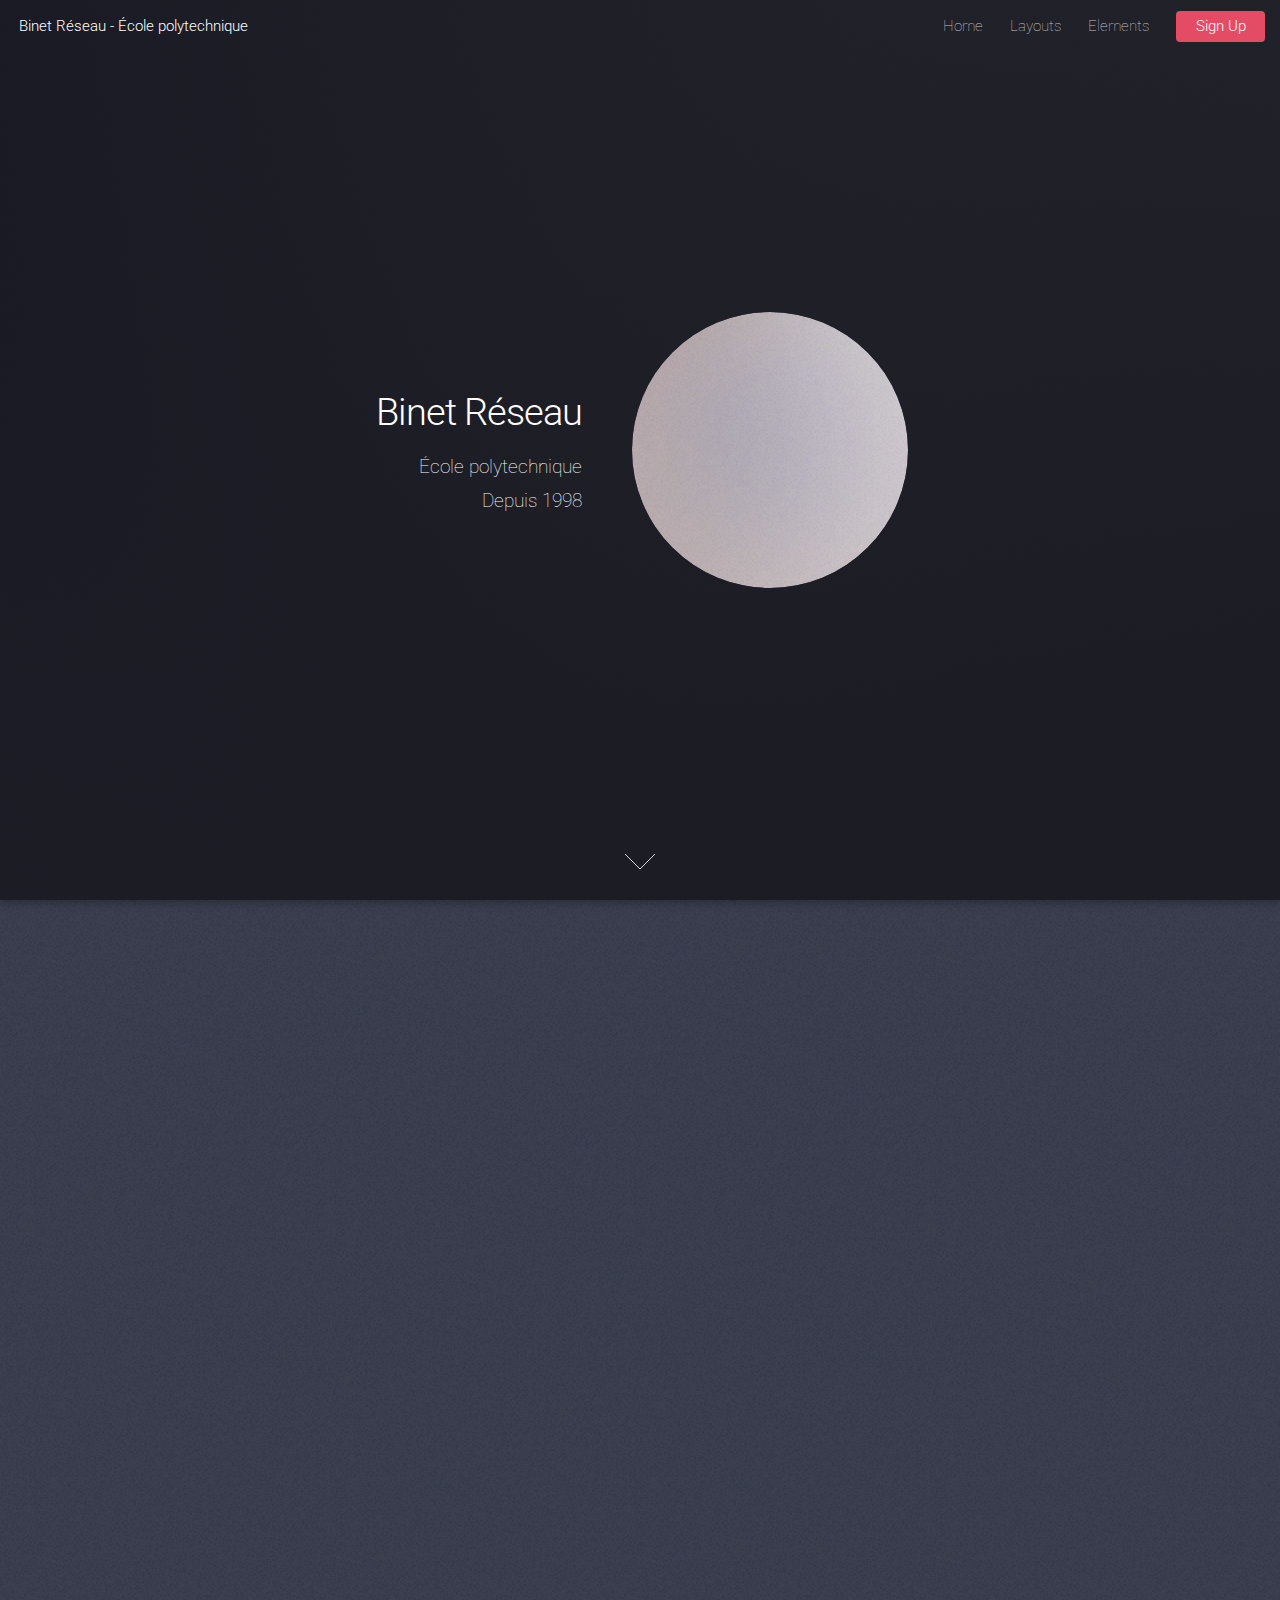
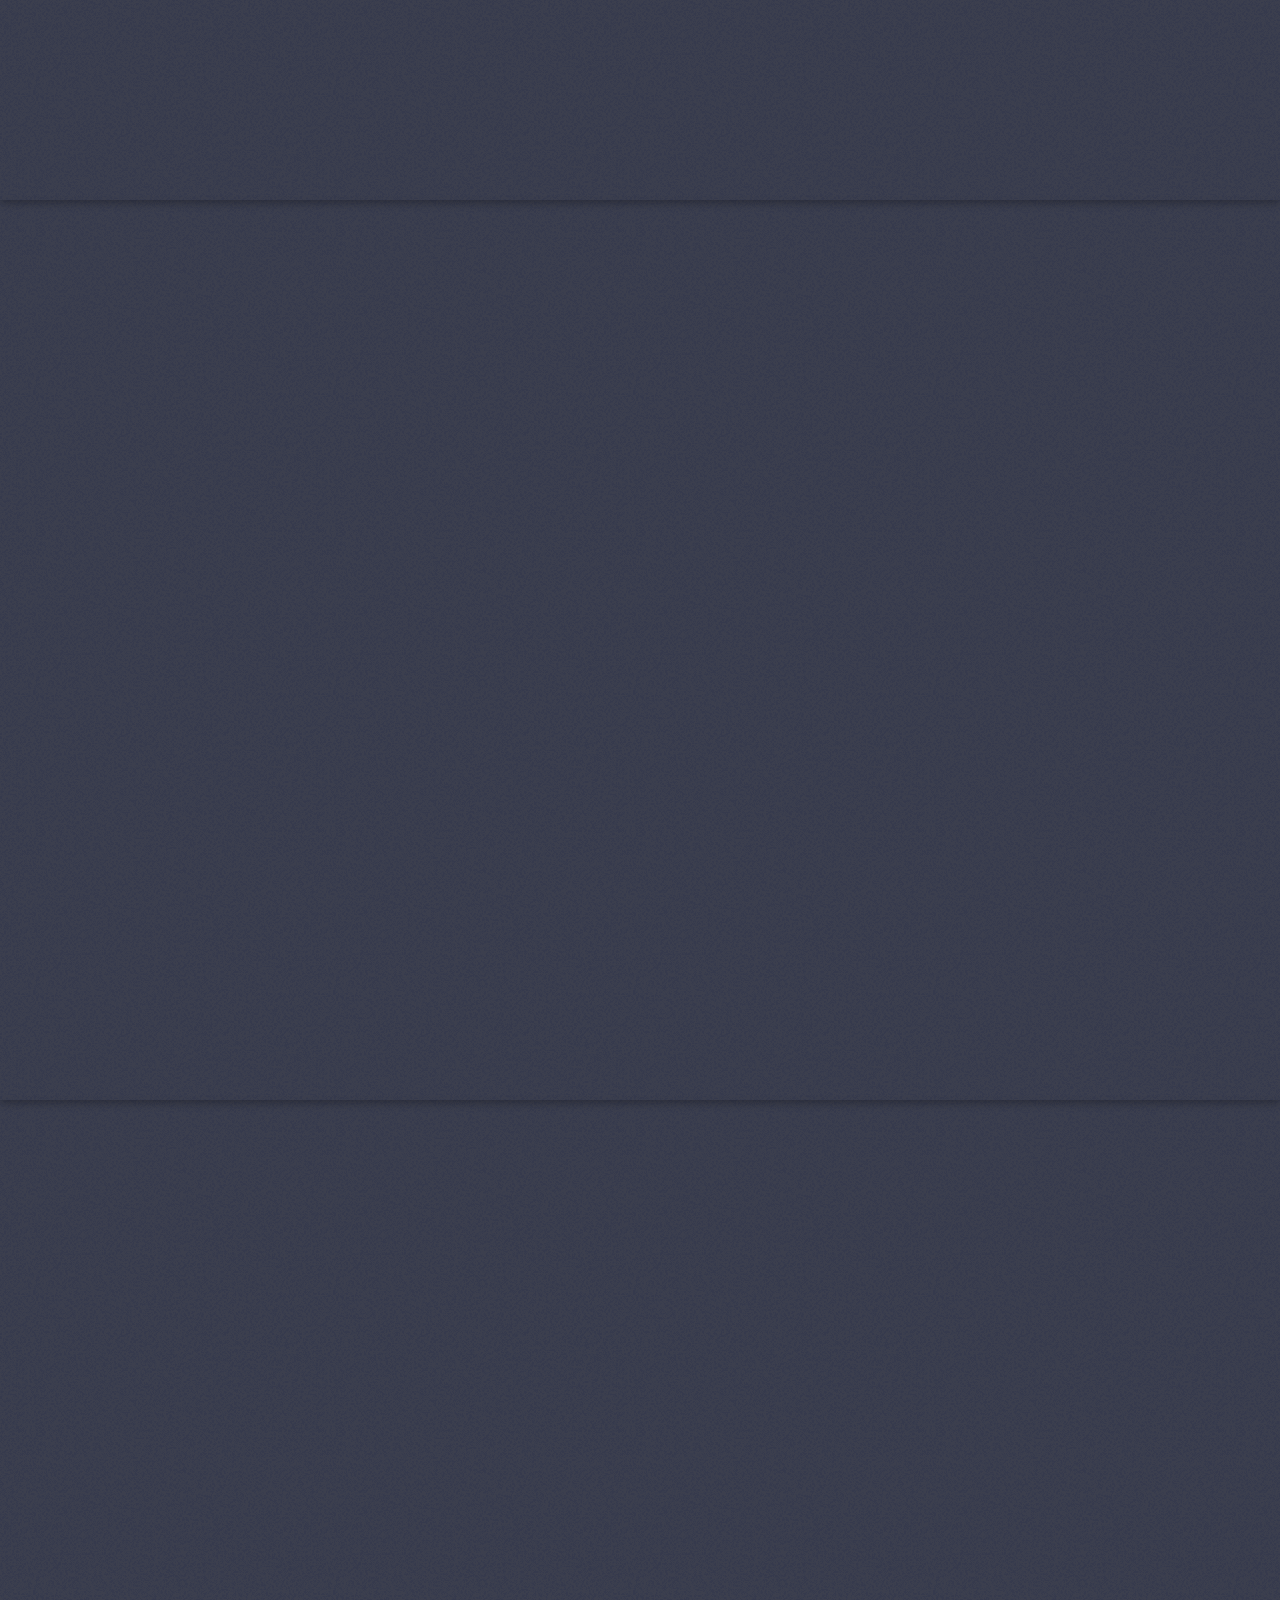
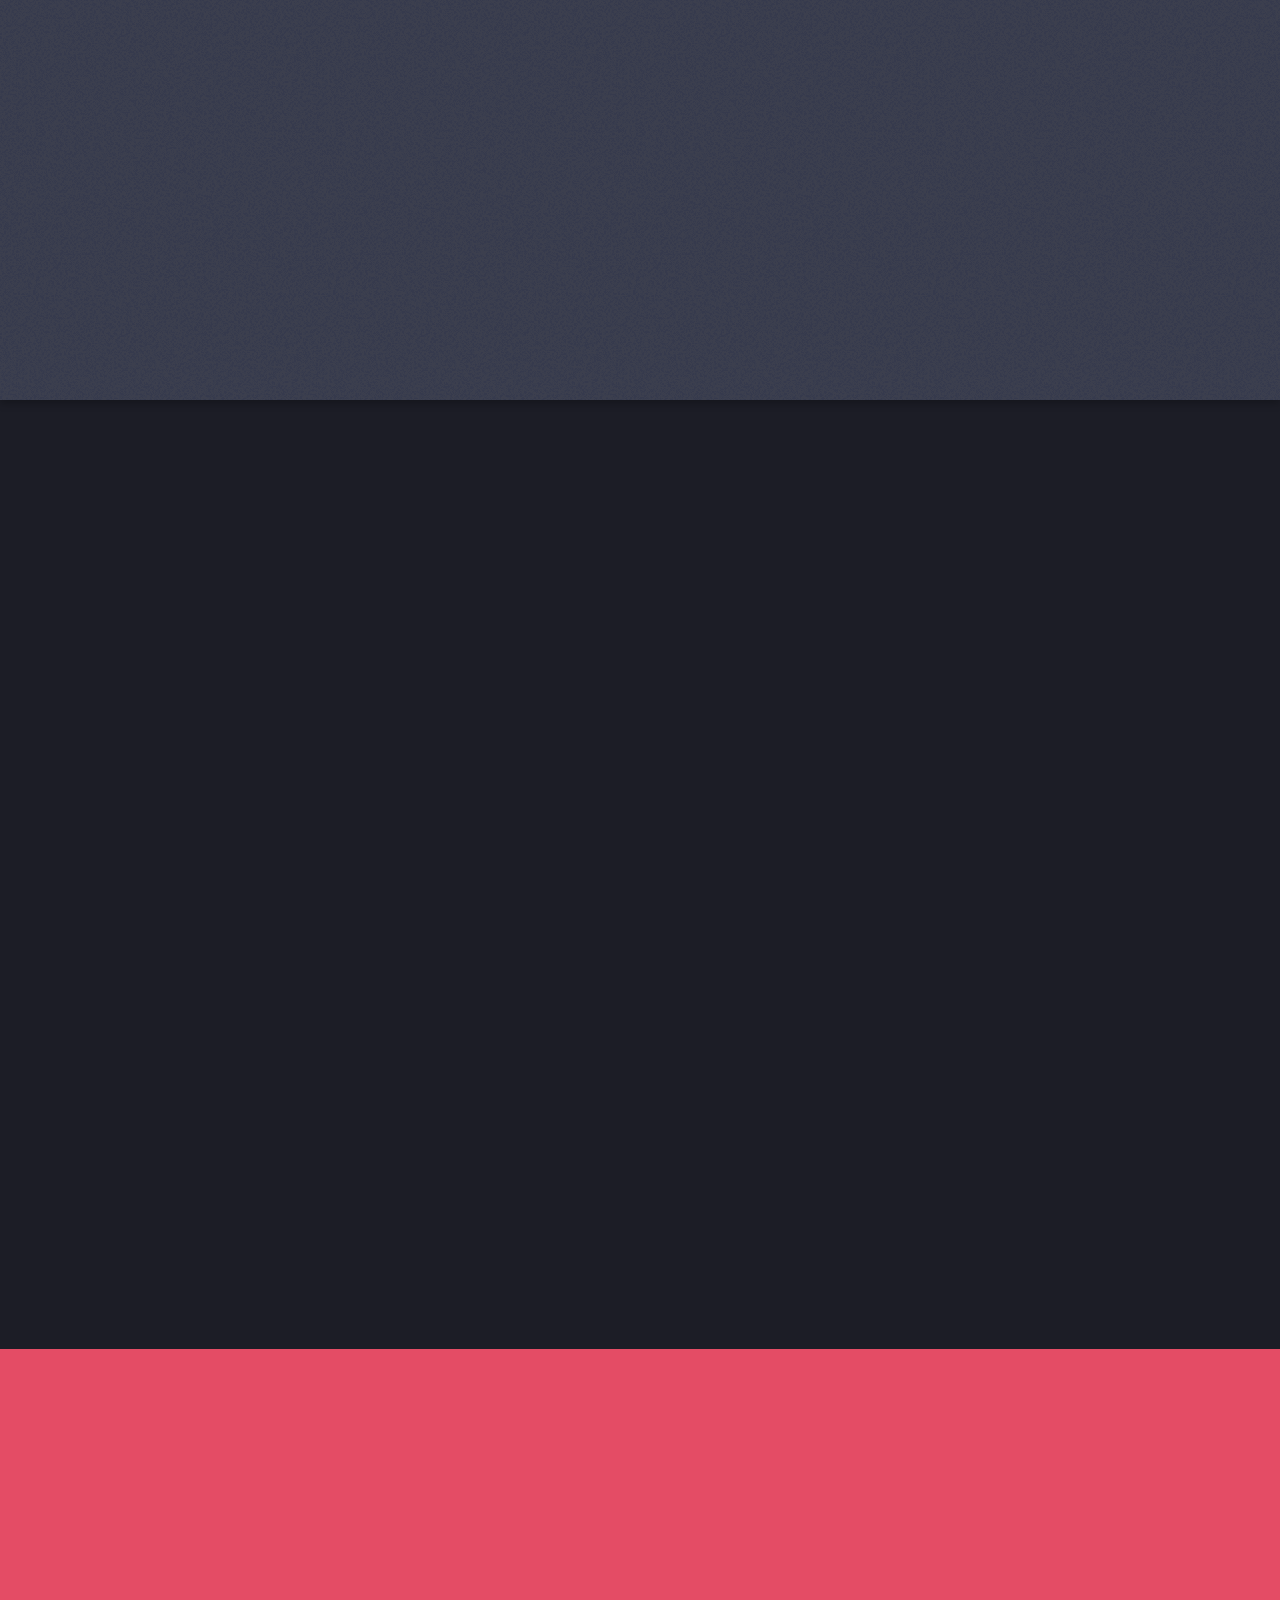
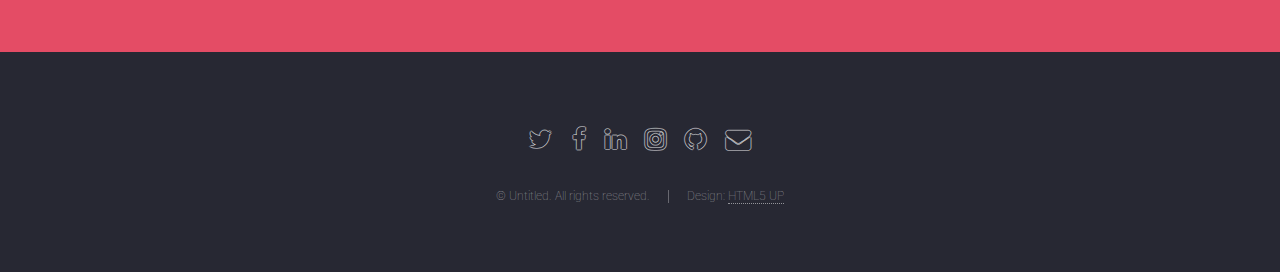
==== index.html @ 731e8bbc "Initialisation" ====
<!DOCTYPE HTML>
<!--
	Landed by HTML5 UP
	html5up.net | @ajlkn
	Free for personal and commercial use under the CCA 3.0 license (html5up.net/license)
-->
<html>
	<head>
		<title>Landed by HTML5 UP</title>
		<meta charset="utf-8" />
		<meta name="viewport" content="width=device-width, initial-scale=1" />
		<!--[if lte IE 8]><script src="assets/js/ie/html5shiv.js"></script><![endif]-->
		<link rel="stylesheet" href="assets/css/main.css" />
		<!--[if lte IE 9]><link rel="stylesheet" href="assets/css/ie9.css" /><![endif]-->
		<!--[if lte IE 8]><link rel="stylesheet" href="assets/css/ie8.css" /><![endif]-->
	</head>
	<body class="landing">
		<div id="page-wrapper">

			<!-- Header -->
				<header id="header">
					<h1 id="logo"><a href="index.html">Binet Réseau - École polytechnique</a></h1>
					<nav id="nav">
						<ul>
							<li><a href="index.html">Home</a></li>
							<li>
								<a href="#">Layouts</a>
								<ul>
									<li><a href="left-sidebar.html">Left Sidebar</a></li>
									<li><a href="right-sidebar.html">Right Sidebar</a></li>
									<li><a href="no-sidebar.html">No Sidebar</a></li>
									<li>
										<a href="#">Submenu</a>
										<ul>
											<li><a href="#">Option 1</a></li>
											<li><a href="#">Option 2</a></li>
											<li><a href="#">Option 3</a></li>
											<li><a href="#">Option 4</a></li>
										</ul>
									</li>
								</ul>
							</li>
							<li><a href="elements.html">Elements</a></li>
							<li><a href="#" class="button special">Sign Up</a></li>
						</ul>
					</nav>
				</header>

			<!-- Banner -->
				<section id="banner">
					<div class="content">
						<header>
							<h2>Binet Réseau</h2>
							<p>École polytechnique<br />
							Depuis 1998</p>
						</header>
						<span class="image"><img src="images/pic01.jpg" alt="" /></span>
					</div>
					<a href="#one" class="goto-next scrolly">Next</a>
				</section>

			<!-- One -->
				<section id="one" class="spotlight style1 bottom">
					<span class="image fit main"><img src="images/pic02.jpg" alt="" /></span>
					<div class="content">
						<div class="container">
							<div class="row">
								<div class="4u 12u$(medium)">
									<header>
										<h2>Odio faucibus ipsum integer consequat</h2>
										<p>Nascetur eu nibh vestibulum amet gravida nascetur praesent</p>
									</header>
								</div>
								<div class="4u 12u$(medium)">
									<p>Feugiat accumsan lorem eu ac lorem amet sed accumsan donec.
									Blandit orci porttitor semper. Arcu phasellus tortor enim mi
									nisi praesent dolor adipiscing. Integer mi sed nascetur cep aliquet
									augue varius tempus lobortis porttitor accumsan consequat
									adipiscing lorem dolor.</p>
								</div>
								<div class="4u$ 12u$(medium)">
									<p>Morbi enim nascetur et placerat lorem sed iaculis neque ante
									adipiscing adipiscing metus massa. Blandit orci porttitor semper.
									Arcu phasellus tortor enim mi mi nisi praesent adipiscing. Integer
									mi sed nascetur cep aliquet augue varius tempus. Feugiat lorem
									ipsum dolor nullam.</p>
								</div>
							</div>
						</div>
					</div>
					<a href="#two" class="goto-next scrolly">Next</a>
				</section>

			<!-- Two -->
				<section id="two" class="spotlight style2 right">
					<span class="image fit main"><img src="images/pic03.jpg" alt="" /></span>
					<div class="content">
						<header>
							<h2>Interdum amet non magna accumsan</h2>
							<p>Nunc commodo accumsan eget id nisi eu col volutpat magna</p>
						</header>
						<p>Feugiat accumsan lorem eu ac lorem amet ac arcu phasellus tortor enim mi mi nisi praesent adipiscing. Integer mi sed nascetur cep aliquet augue varius tempus lobortis porttitor lorem et accumsan consequat adipiscing lorem.</p>
						<ul class="actions">
							<li><a href="#" class="button">Learn More</a></li>
						</ul>
					</div>
					<a href="#three" class="goto-next scrolly">Next</a>
				</section>

			<!-- Three -->
				<section id="three" class="spotlight style3 left">
					<span class="image fit main bottom"><img src="images/pic04.jpg" alt="" /></span>
					<div class="content">
						<header>
							<h2>Interdum felis blandit praesent sed augue</h2>
							<p>Accumsan integer ultricies aliquam vel massa sapien phasellus</p>
						</header>
						<p>Feugiat accumsan lorem eu ac lorem amet ac arcu phasellus tortor enim mi mi nisi praesent adipiscing. Integer mi sed nascetur cep aliquet augue varius tempus lobortis porttitor lorem et accumsan consequat adipiscing lorem.</p>
						<ul class="actions">
							<li><a href="#" class="button">Learn More</a></li>
						</ul>
					</div>
					<a href="#four" class="goto-next scrolly">Next</a>
				</section>

			<!-- Four -->
				<section id="four" class="wrapper style1 special fade-up">
					<div class="container">
						<header class="major">
							<h2>Accumsan sed tempus adipiscing blandit</h2>
							<p>Iaculis ac volutpat vis non enim gravida nisi faucibus posuere arcu consequat</p>
						</header>
						<div class="box alt">
							<div class="row uniform">
								<section class="4u 6u(medium) 12u$(xsmall)">
									<span class="icon alt major fa-area-chart"></span>
									<h3>Ipsum sed commodo</h3>
									<p>Feugiat accumsan lorem eu ac lorem amet accumsan donec. Blandit orci porttitor.</p>
								</section>
								<section class="4u 6u$(medium) 12u$(xsmall)">
									<span class="icon alt major fa-comment"></span>
									<h3>Eleifend lorem ornare</h3>
									<p>Feugiat accumsan lorem eu ac lorem amet accumsan donec. Blandit orci porttitor.</p>
								</section>
								<section class="4u$ 6u(medium) 12u$(xsmall)">
									<span class="icon alt major fa-flask"></span>
									<h3>Cubilia cep lobortis</h3>
									<p>Feugiat accumsan lorem eu ac lorem amet accumsan donec. Blandit orci porttitor.</p>
								</section>
								<section class="4u 6u$(medium) 12u$(xsmall)">
									<span class="icon alt major fa-paper-plane"></span>
									<h3>Non semper interdum</h3>
									<p>Feugiat accumsan lorem eu ac lorem amet accumsan donec. Blandit orci porttitor.</p>
								</section>
								<section class="4u 6u(medium) 12u$(xsmall)">
									<span class="icon alt major fa-file"></span>
									<h3>Odio laoreet accumsan</h3>
									<p>Feugiat accumsan lorem eu ac lorem amet accumsan donec. Blandit orci porttitor.</p>
								</section>
								<section class="4u$ 6u$(medium) 12u$(xsmall)">
									<span class="icon alt major fa-lock"></span>
									<h3>Massa arcu accumsan</h3>
									<p>Feugiat accumsan lorem eu ac lorem amet accumsan donec. Blandit orci porttitor.</p>
								</section>
							</div>
						</div>
						<footer class="major">
							<ul class="actions">
								<li><a href="#" class="button">Magna sed feugiat</a></li>
							</ul>
						</footer>
					</div>
				</section>

			<!-- Five -->
				<section id="five" class="wrapper style2 special fade">
					<div class="container">
						<header>
							<h2>Magna faucibus lorem diam</h2>
							<p>Ante metus praesent faucibus ante integer id accumsan eleifend</p>
						</header>
						<form method="post" action="#" class="container 50%">
							<div class="row uniform 50%">
								<div class="8u 12u$(xsmall)"><input type="email" name="email" id="email" placeholder="Your Email Address" /></div>
								<div class="4u$ 12u$(xsmall)"><input type="submit" value="Get Started" class="fit special" /></div>
							</div>
						</form>
					</div>
				</section>

			<!-- Footer -->
				<footer id="footer">
					<ul class="icons">
						<li><a href="#" class="icon alt fa-twitter"><span class="label">Twitter</span></a></li>
						<li><a href="#" class="icon alt fa-facebook"><span class="label">Facebook</span></a></li>
						<li><a href="#" class="icon alt fa-linkedin"><span class="label">LinkedIn</span></a></li>
						<li><a href="#" class="icon alt fa-instagram"><span class="label">Instagram</span></a></li>
						<li><a href="#" class="icon alt fa-github"><span class="label">GitHub</span></a></li>
						<li><a href="#" class="icon alt fa-envelope"><span class="label">Email</span></a></li>
					</ul>
					<ul class="copyright">
						<li>&copy; Untitled. All rights reserved.</li><li>Design: <a href="http://html5up.net">HTML5 UP</a></li>
					</ul>
				</footer>

		</div>

		<!-- Scripts -->
			<script src="assets/js/jquery.min.js"></script>
			<script src="assets/js/jquery.scrolly.min.js"></script>
			<script src="assets/js/jquery.dropotron.min.js"></script>
			<script src="assets/js/jquery.scrollex.min.js"></script>
			<script src="assets/js/skel.min.js"></script>
			<script src="assets/js/util.js"></script>
			<!--[if lte IE 8]><script src="assets/js/ie/respond.min.js"></script><![endif]-->
			<script src="assets/js/main.js"></script>

	</body>
</html>
---- assets/css/main.css ----
@import url("font-awesome.min.css");
@import url("https://fonts.googleapis.com/css?family=Roboto:100,300,100italic,300italic");

/*
	Landed by HTML5 UP
	html5up.net | @ajlkn
	Free for personal and commercial use under the CCA 3.0 license (html5up.net/license)
*/

/* Reset */

	html, body, div, span, applet, object, iframe, h1, h2, h3, h4, h5, h6, p, blockquote, pre, a, abbr, acronym, address, big, cite, code, del, dfn, em, img, ins, kbd, q, s, samp, small, strike, strong, sub, sup, tt, var, b, u, i, center, dl, dt, dd, ol, ul, li, fieldset, form, label, legend, table, caption, tbody, tfoot, thead, tr, th, td, article, aside, canvas, details, embed, figure, figcaption, footer, header, hgroup, menu, nav, output, ruby, section, summary, time, mark, audio, video {
		margin: 0;
		padding: 0;
		border: 0;
		font-size: 100%;
		font: inherit;
		vertical-align: baseline;
	}

	article, aside, details, figcaption, figure, footer, header, hgroup, menu, nav, section {
		display: block;
	}

	body {
		line-height: 1;
	}

	ol, ul {
		list-style: none;
	}

	blockquote, q {
		quotes: none;
	}

	blockquote:before, blockquote:after, q:before, q:after {
		content: '';
		content: none;
	}

	table {
		border-collapse: collapse;
		border-spacing: 0;
	}

	body {
		-webkit-text-size-adjust: none;
	}

/* Box Model */

	*, *:before, *:after {
		-moz-box-sizing: border-box;
		-webkit-box-sizing: border-box;
		box-sizing: border-box;
	}

/* Containers */

	.container {
		margin-left: auto;
		margin-right: auto;
	}

	.container.\31 25\25 {
		width: 100%;
		max-width: 87.5em;
		min-width: 70em;
	}

	.container.\37 5\25 {
		width: 52.5em;
	}

	.container.\35 0\25 {
		width: 35em;
	}

	.container.\32 5\25 {
		width: 17.5em;
	}

	.container {
		width: 70em;
	}

	@media screen and (max-width: 1680px) {

		.container.\31 25\25 {
			width: 100%;
			max-width: 87.5em;
			min-width: 70em;
		}

		.container.\37 5\25 {
			width: 52.5em;
		}

		.container.\35 0\25 {
			width: 35em;
		}

		.container.\32 5\25 {
			width: 17.5em;
		}

		.container {
			width: 70em;
		}

	}

	@media screen and (max-width: 1280px) {

		.container.\31 25\25 {
			width: 100%;
			max-width: 112.5%;
			min-width: 90%;
		}

		.container.\37 5\25 {
			width: 67.5%;
		}

		.container.\35 0\25 {
			width: 45%;
		}

		.container.\32 5\25 {
			width: 22.5%;
		}

		.container {
			width: 90%;
		}

	}

	@media screen and (max-width: 980px) {

		.container.\31 25\25 {
			width: 100%;
			max-width: 125%;
			min-width: 100%;
		}

		.container.\37 5\25 {
			width: 75%;
		}

		.container.\35 0\25 {
			width: 50%;
		}

		.container.\32 5\25 {
			width: 25%;
		}

		.container {
			width: 100% !important;
		}

	}

	@media screen and (max-width: 736px) {

		.container.\31 25\25 {
			width: 100%;
			max-width: 125%;
			min-width: 100%;
		}

		.container.\37 5\25 {
			width: 75%;
		}

		.container.\35 0\25 {
			width: 50%;
		}

		.container.\32 5\25 {
			width: 25%;
		}

		.container {
			width: 100% !important;
		}

	}

	@media screen and (max-width: 480px) {

		.container.\31 25\25 {
			width: 100%;
			max-width: 125%;
			min-width: 100%;
		}

		.container.\37 5\25 {
			width: 75%;
		}

		.container.\35 0\25 {
			width: 50%;
		}

		.container.\32 5\25 {
			width: 25%;
		}

		.container {
			width: 100% !important;
		}

	}

/* Grid */

	.row {
		border-bottom: solid 1px transparent;
		-moz-box-sizing: border-box;
		-webkit-box-sizing: border-box;
		box-sizing: border-box;
	}

	.row > * {
		float: left;
		-moz-box-sizing: border-box;
		-webkit-box-sizing: border-box;
		box-sizing: border-box;
	}

	.row:after, .row:before {
		content: '';
		display: block;
		clear: both;
		height: 0;
	}

	.row.uniform > * > :first-child {
		margin-top: 0;
	}

	.row.uniform > * > :last-child {
		margin-bottom: 0;
	}

	.row.\30 \25 > * {
		padding: 0 0 0 0em;
	}

	.row.\30 \25 {
		margin: 0 0 -1px 0em;
	}

	.row.uniform.\30 \25 > * {
		padding: 0em 0 0 0em;
	}

	.row.uniform.\30 \25 {
		margin: 0em 0 -1px 0em;
	}

	.row > * {
		padding: 0 0 0 2.5em;
	}

	.row {
		margin: 0 0 -1px -2.5em;
	}

	.row.uniform > * {
		padding: 2.5em 0 0 2.5em;
	}

	.row.uniform {
		margin: -2.5em 0 -1px -2.5em;
	}

	.row.\32 00\25 > * {
		padding: 0 0 0 5em;
	}

	.row.\32 00\25 {
		margin: 0 0 -1px -5em;
	}

	.row.uniform.\32 00\25 > * {
		padding: 5em 0 0 5em;
	}

	.row.uniform.\32 00\25 {
		margin: -5em 0 -1px -5em;
	}

	.row.\31 50\25 > * {
		padding: 0 0 0 3.75em;
	}

	.row.\31 50\25 {
		margin: 0 0 -1px -3.75em;
	}

	.row.uniform.\31 50\25 > * {
		padding: 3.75em 0 0 3.75em;
	}

	.row.uniform.\31 50\25 {
		margin: -3.75em 0 -1px -3.75em;
	}

	.row.\35 0\25 > * {
		padding: 0 0 0 1.25em;
	}

	.row.\35 0\25 {
		margin: 0 0 -1px -1.25em;
	}

	.row.uniform.\35 0\25 > * {
		padding: 1.25em 0 0 1.25em;
	}

	.row.uniform.\35 0\25 {
		margin: -1.25em 0 -1px -1.25em;
	}

	.row.\32 5\25 > * {
		padding: 0 0 0 0.625em;
	}

	.row.\32 5\25 {
		margin: 0 0 -1px -0.625em;
	}

	.row.uniform.\32 5\25 > * {
		padding: 0.625em 0 0 0.625em;
	}

	.row.uniform.\32 5\25 {
		margin: -0.625em 0 -1px -0.625em;
	}

	.\31 2u, .\31 2u\24 {
		width: 100%;
		clear: none;
		margin-left: 0;
	}

	.\31 1u, .\31 1u\24 {
		width: 91.6666666667%;
		clear: none;
		margin-left: 0;
	}

	.\31 0u, .\31 0u\24 {
		width: 83.3333333333%;
		clear: none;
		margin-left: 0;
	}

	.\39 u, .\39 u\24 {
		width: 75%;
		clear: none;
		margin-left: 0;
	}

	.\38 u, .\38 u\24 {
		width: 66.6666666667%;
		clear: none;
		margin-left: 0;
	}

	.\37 u, .\37 u\24 {
		width: 58.3333333333%;
		clear: none;
		margin-left: 0;
	}

	.\36 u, .\36 u\24 {
		width: 50%;
		clear: none;
		margin-left: 0;
	}

	.\35 u, .\35 u\24 {
		width: 41.6666666667%;
		clear: none;
		margin-left: 0;
	}

	.\34 u, .\34 u\24 {
		width: 33.3333333333%;
		clear: none;
		margin-left: 0;
	}

	.\33 u, .\33 u\24 {
		width: 25%;
		clear: none;
		margin-left: 0;
	}

	.\32 u, .\32 u\24 {
		width: 16.6666666667%;
		clear: none;
		margin-left: 0;
	}

	.\31 u, .\31 u\24 {
		width: 8.3333333333%;
		clear: none;
		margin-left: 0;
	}

	.\31 2u\24 + *,
	.\31 1u\24 + *,
	.\31 0u\24 + *,
	.\39 u\24 + *,
	.\38 u\24 + *,
	.\37 u\24 + *,
	.\36 u\24 + *,
	.\35 u\24 + *,
	.\34 u\24 + *,
	.\33 u\24 + *,
	.\32 u\24 + *,
	.\31 u\24 + * {
		clear: left;
	}

	.\-11u {
		margin-left: 91.66667%;
	}

	.\-10u {
		margin-left: 83.33333%;
	}

	.\-9u {
		margin-left: 75%;
	}

	.\-8u {
		margin-left: 66.66667%;
	}

	.\-7u {
		margin-left: 58.33333%;
	}

	.\-6u {
		margin-left: 50%;
	}

	.\-5u {
		margin-left: 41.66667%;
	}

	.\-4u {
		margin-left: 33.33333%;
	}

	.\-3u {
		margin-left: 25%;
	}

	.\-2u {
		margin-left: 16.66667%;
	}

	.\-1u {
		margin-left: 8.33333%;
	}

	@media screen and (max-width: 1680px) {

		.row > * {
			padding: 0 0 0 2.5em;
		}

		.row {
			margin: 0 0 -1px -2.5em;
		}

		.row.uniform > * {
			padding: 2.5em 0 0 2.5em;
		}

		.row.uniform {
			margin: -2.5em 0 -1px -2.5em;
		}

		.row.\32 00\25 > * {
			padding: 0 0 0 5em;
		}

		.row.\32 00\25 {
			margin: 0 0 -1px -5em;
		}

		.row.uniform.\32 00\25 > * {
			padding: 5em 0 0 5em;
		}

		.row.uniform.\32 00\25 {
			margin: -5em 0 -1px -5em;
		}

		.row.\31 50\25 > * {
			padding: 0 0 0 3.75em;
		}

		.row.\31 50\25 {
			margin: 0 0 -1px -3.75em;
		}

		.row.uniform.\31 50\25 > * {
			padding: 3.75em 0 0 3.75em;
		}

		.row.uniform.\31 50\25 {
			margin: -3.75em 0 -1px -3.75em;
		}

		.row.\35 0\25 > * {
			padding: 0 0 0 1.25em;
		}

		.row.\35 0\25 {
			margin: 0 0 -1px -1.25em;
		}

		.row.uniform.\35 0\25 > * {
			padding: 1.25em 0 0 1.25em;
		}

		.row.uniform.\35 0\25 {
			margin: -1.25em 0 -1px -1.25em;
		}

		.row.\32 5\25 > * {
			padding: 0 0 0 0.625em;
		}

		.row.\32 5\25 {
			margin: 0 0 -1px -0.625em;
		}

		.row.uniform.\32 5\25 > * {
			padding: 0.625em 0 0 0.625em;
		}

		.row.uniform.\32 5\25 {
			margin: -0.625em 0 -1px -0.625em;
		}

		.\31 2u\28xlarge\29, .\31 2u\24\28xlarge\29 {
			width: 100%;
			clear: none;
			margin-left: 0;
		}

		.\31 1u\28xlarge\29, .\31 1u\24\28xlarge\29 {
			width: 91.6666666667%;
			clear: none;
			margin-left: 0;
		}

		.\31 0u\28xlarge\29, .\31 0u\24\28xlarge\29 {
			width: 83.3333333333%;
			clear: none;
			margin-left: 0;
		}

		.\39 u\28xlarge\29, .\39 u\24\28xlarge\29 {
			width: 75%;
			clear: none;
			margin-left: 0;
		}

		.\38 u\28xlarge\29, .\38 u\24\28xlarge\29 {
			width: 66.6666666667%;
			clear: none;
			margin-left: 0;
		}

		.\37 u\28xlarge\29, .\37 u\24\28xlarge\29 {
			width: 58.3333333333%;
			clear: none;
			margin-left: 0;
		}

		.\36 u\28xlarge\29, .\36 u\24\28xlarge\29 {
			width: 50%;
			clear: none;
			margin-left: 0;
		}

		.\35 u\28xlarge\29, .\35 u\24\28xlarge\29 {
			width: 41.6666666667%;
			clear: none;
			margin-left: 0;
		}

		.\34 u\28xlarge\29, .\34 u\24\28xlarge\29 {
			width: 33.3333333333%;
			clear: none;
			margin-left: 0;
		}

		.\33 u\28xlarge\29, .\33 u\24\28xlarge\29 {
			width: 25%;
			clear: none;
			margin-left: 0;
		}

		.\32 u\28xlarge\29, .\32 u\24\28xlarge\29 {
			width: 16.6666666667%;
			clear: none;
			margin-left: 0;
		}

		.\31 u\28xlarge\29, .\31 u\24\28xlarge\29 {
			width: 8.3333333333%;
			clear: none;
			margin-left: 0;
		}

		.\31 2u\24\28xlarge\29 + *,
		.\31 1u\24\28xlarge\29 + *,
		.\31 0u\24\28xlarge\29 + *,
		.\39 u\24\28xlarge\29 + *,
		.\38 u\24\28xlarge\29 + *,
		.\37 u\24\28xlarge\29 + *,
		.\36 u\24\28xlarge\29 + *,
		.\35 u\24\28xlarge\29 + *,
		.\34 u\24\28xlarge\29 + *,
		.\33 u\24\28xlarge\29 + *,
		.\32 u\24\28xlarge\29 + *,
		.\31 u\24\28xlarge\29 + * {
			clear: left;
		}

		.\-11u\28xlarge\29 {
			margin-left: 91.66667%;
		}

		.\-10u\28xlarge\29 {
			margin-left: 83.33333%;
		}

		.\-9u\28xlarge\29 {
			margin-left: 75%;
		}

		.\-8u\28xlarge\29 {
			margin-left: 66.66667%;
		}

		.\-7u\28xlarge\29 {
			margin-left: 58.33333%;
		}

		.\-6u\28xlarge\29 {
			margin-left: 50%;
		}

		.\-5u\28xlarge\29 {
			margin-left: 41.66667%;
		}

		.\-4u\28xlarge\29 {
			margin-left: 33.33333%;
		}

		.\-3u\28xlarge\29 {
			margin-left: 25%;
		}

		.\-2u\28xlarge\29 {
			margin-left: 16.66667%;
		}

		.\-1u\28xlarge\29 {
			margin-left: 8.33333%;
		}

	}

	@media screen and (max-width: 1280px) {

		.row > * {
			padding: 0 0 0 2.5em;
		}

		.row {
			margin: 0 0 -1px -2.5em;
		}

		.row.uniform > * {
			padding: 2.5em 0 0 2.5em;
		}

		.row.uniform {
			margin: -2.5em 0 -1px -2.5em;
		}

		.row.\32 00\25 > * {
			padding: 0 0 0 5em;
		}

		.row.\32 00\25 {
			margin: 0 0 -1px -5em;
		}

		.row.uniform.\32 00\25 > * {
			padding: 5em 0 0 5em;
		}

		.row.uniform.\32 00\25 {
			margin: -5em 0 -1px -5em;
		}

		.row.\31 50\25 > * {
			padding: 0 0 0 3.75em;
		}

		.row.\31 50\25 {
			margin: 0 0 -1px -3.75em;
		}

		.row.uniform.\31 50\25 > * {
			padding: 3.75em 0 0 3.75em;
		}

		.row.uniform.\31 50\25 {
			margin: -3.75em 0 -1px -3.75em;
		}

		.row.\35 0\25 > * {
			padding: 0 0 0 1.25em;
		}

		.row.\35 0\25 {
			margin: 0 0 -1px -1.25em;
		}

		.row.uniform.\35 0\25 > * {
			padding: 1.25em 0 0 1.25em;
		}

		.row.uniform.\35 0\25 {
			margin: -1.25em 0 -1px -1.25em;
		}

		.row.\32 5\25 > * {
			padding: 0 0 0 0.625em;
		}

		.row.\32 5\25 {
			margin: 0 0 -1px -0.625em;
		}

		.row.uniform.\32 5\25 > * {
			padding: 0.625em 0 0 0.625em;
		}

		.row.uniform.\32 5\25 {
			margin: -0.625em 0 -1px -0.625em;
		}

		.\31 2u\28large\29, .\31 2u\24\28large\29 {
			width: 100%;
			clear: none;
			margin-left: 0;
		}

		.\31 1u\28large\29, .\31 1u\24\28large\29 {
			width: 91.6666666667%;
			clear: none;
			margin-left: 0;
		}

		.\31 0u\28large\29, .\31 0u\24\28large\29 {
			width: 83.3333333333%;
			clear: none;
			margin-left: 0;
		}

		.\39 u\28large\29, .\39 u\24\28large\29 {
			width: 75%;
			clear: none;
			margin-left: 0;
		}

		.\38 u\28large\29, .\38 u\24\28large\29 {
			width: 66.6666666667%;
			clear: none;
			margin-left: 0;
		}

		.\37 u\28large\29, .\37 u\24\28large\29 {
			width: 58.3333333333%;
			clear: none;
			margin-left: 0;
		}

		.\36 u\28large\29, .\36 u\24\28large\29 {
			width: 50%;
			clear: none;
			margin-left: 0;
		}

		.\35 u\28large\29, .\35 u\24\28large\29 {
			width: 41.6666666667%;
			clear: none;
			margin-left: 0;
		}

		.\34 u\28large\29, .\34 u\24\28large\29 {
			width: 33.3333333333%;
			clear: none;
			margin-left: 0;
		}

		.\33 u\28large\29, .\33 u\24\28large\29 {
			width: 25%;
			clear: none;
			margin-left: 0;
		}

		.\32 u\28large\29, .\32 u\24\28large\29 {
			width: 16.6666666667%;
			clear: none;
			margin-left: 0;
		}

		.\31 u\28large\29, .\31 u\24\28large\29 {
			width: 8.3333333333%;
			clear: none;
			margin-left: 0;
		}

		.\31 2u\24\28large\29 + *,
		.\31 1u\24\28large\29 + *,
		.\31 0u\24\28large\29 + *,
		.\39 u\24\28large\29 + *,
		.\38 u\24\28large\29 + *,
		.\37 u\24\28large\29 + *,
		.\36 u\24\28large\29 + *,
		.\35 u\24\28large\29 + *,
		.\34 u\24\28large\29 + *,
		.\33 u\24\28large\29 + *,
		.\32 u\24\28large\29 + *,
		.\31 u\24\28large\29 + * {
			clear: left;
		}

		.\-11u\28large\29 {
			margin-left: 91.66667%;
		}

		.\-10u\28large\29 {
			margin-left: 83.33333%;
		}

		.\-9u\28large\29 {
			margin-left: 75%;
		}

		.\-8u\28large\29 {
			margin-left: 66.66667%;
		}

		.\-7u\28large\29 {
			margin-left: 58.33333%;
		}

		.\-6u\28large\29 {
			margin-left: 50%;
		}

		.\-5u\28large\29 {
			margin-left: 41.66667%;
		}

		.\-4u\28large\29 {
			margin-left: 33.33333%;
		}

		.\-3u\28large\29 {
			margin-left: 25%;
		}

		.\-2u\28large\29 {
			margin-left: 16.66667%;
		}

		.\-1u\28large\29 {
			margin-left: 8.33333%;
		}

	}

	@media screen and (max-width: 980px) {

		.row > * {
			padding: 0 0 0 2.5em;
		}

		.row {
			margin: 0 0 -1px -2.5em;
		}

		.row.uniform > * {
			padding: 2.5em 0 0 2.5em;
		}

		.row.uniform {
			margin: -2.5em 0 -1px -2.5em;
		}

		.row.\32 00\25 > * {
			padding: 0 0 0 5em;
		}

		.row.\32 00\25 {
			margin: 0 0 -1px -5em;
		}

		.row.uniform.\32 00\25 > * {
			padding: 5em 0 0 5em;
		}

		.row.uniform.\32 00\25 {
			margin: -5em 0 -1px -5em;
		}

		.row.\31 50\25 > * {
			padding: 0 0 0 3.75em;
		}

		.row.\31 50\25 {
			margin: 0 0 -1px -3.75em;
		}

		.row.uniform.\31 50\25 > * {
			padding: 3.75em 0 0 3.75em;
		}

		.row.uniform.\31 50\25 {
			margin: -3.75em 0 -1px -3.75em;
		}

		.row.\35 0\25 > * {
			padding: 0 0 0 1.25em;
		}

		.row.\35 0\25 {
			margin: 0 0 -1px -1.25em;
		}

		.row.uniform.\35 0\25 > * {
			padding: 1.25em 0 0 1.25em;
		}

		.row.uniform.\35 0\25 {
			margin: -1.25em 0 -1px -1.25em;
		}

		.row.\32 5\25 > * {
			padding: 0 0 0 0.625em;
		}

		.row.\32 5\25 {
			margin: 0 0 -1px -0.625em;
		}

		.row.uniform.\32 5\25 > * {
			padding: 0.625em 0 0 0.625em;
		}

		.row.uniform.\32 5\25 {
			margin: -0.625em 0 -1px -0.625em;
		}

		.\31 2u\28medium\29, .\31 2u\24\28medium\29 {
			width: 100%;
			clear: none;
			margin-left: 0;
		}

		.\31 1u\28medium\29, .\31 1u\24\28medium\29 {
			width: 91.6666666667%;
			clear: none;
			margin-left: 0;
		}

		.\31 0u\28medium\29, .\31 0u\24\28medium\29 {
			width: 83.3333333333%;
			clear: none;
			margin-left: 0;
		}

		.\39 u\28medium\29, .\39 u\24\28medium\29 {
			width: 75%;
			clear: none;
			margin-left: 0;
		}

		.\38 u\28medium\29, .\38 u\24\28medium\29 {
			width: 66.6666666667%;
			clear: none;
			margin-left: 0;
		}

		.\37 u\28medium\29, .\37 u\24\28medium\29 {
			width: 58.3333333333%;
			clear: none;
			margin-left: 0;
		}

		.\36 u\28medium\29, .\36 u\24\28medium\29 {
			width: 50%;
			clear: none;
			margin-left: 0;
		}

		.\35 u\28medium\29, .\35 u\24\28medium\29 {
			width: 41.6666666667%;
			clear: none;
			margin-left: 0;
		}

		.\34 u\28medium\29, .\34 u\24\28medium\29 {
			width: 33.3333333333%;
			clear: none;
			margin-left: 0;
		}

		.\33 u\28medium\29, .\33 u\24\28medium\29 {
			width: 25%;
			clear: none;
			margin-left: 0;
		}

		.\32 u\28medium\29, .\32 u\24\28medium\29 {
			width: 16.6666666667%;
			clear: none;
			margin-left: 0;
		}

		.\31 u\28medium\29, .\31 u\24\28medium\29 {
			width: 8.3333333333%;
			clear: none;
			margin-left: 0;
		}

		.\31 2u\24\28medium\29 + *,
		.\31 1u\24\28medium\29 + *,
		.\31 0u\24\28medium\29 + *,
		.\39 u\24\28medium\29 + *,
		.\38 u\24\28medium\29 + *,
		.\37 u\24\28medium\29 + *,
		.\36 u\24\28medium\29 + *,
		.\35 u\24\28medium\29 + *,
		.\34 u\24\28medium\29 + *,
		.\33 u\24\28medium\29 + *,
		.\32 u\24\28medium\29 + *,
		.\31 u\24\28medium\29 + * {
			clear: left;
		}

		.\-11u\28medium\29 {
			margin-left: 91.66667%;
		}

		.\-10u\28medium\29 {
			margin-left: 83.33333%;
		}

		.\-9u\28medium\29 {
			margin-left: 75%;
		}

		.\-8u\28medium\29 {
			margin-left: 66.66667%;
		}

		.\-7u\28medium\29 {
			margin-left: 58.33333%;
		}

		.\-6u\28medium\29 {
			margin-left: 50%;
		}

		.\-5u\28medium\29 {
			margin-left: 41.66667%;
		}

		.\-4u\28medium\29 {
			margin-left: 33.33333%;
		}

		.\-3u\28medium\29 {
			margin-left: 25%;
		}

		.\-2u\28medium\29 {
			margin-left: 16.66667%;
		}

		.\-1u\28medium\29 {
			margin-left: 8.33333%;
		}

	}

	@media screen and (max-width: 736px) {

		.row > * {
			padding: 0 0 0 2.5em;
		}

		.row {
			margin: 0 0 -1px -2.5em;
		}

		.row.uniform > * {
			padding: 2.5em 0 0 2.5em;
		}

		.row.uniform {
			margin: -2.5em 0 -1px -2.5em;
		}

		.row.\32 00\25 > * {
			padding: 0 0 0 5em;
		}

		.row.\32 00\25 {
			margin: 0 0 -1px -5em;
		}

		.row.uniform.\32 00\25 > * {
			padding: 5em 0 0 5em;
		}

		.row.uniform.\32 00\25 {
			margin: -5em 0 -1px -5em;
		}

		.row.\31 50\25 > * {
			padding: 0 0 0 3.75em;
		}

		.row.\31 50\25 {
			margin: 0 0 -1px -3.75em;
		}

		.row.uniform.\31 50\25 > * {
			padding: 3.75em 0 0 3.75em;
		}

		.row.uniform.\31 50\25 {
			margin: -3.75em 0 -1px -3.75em;
		}

		.row.\35 0\25 > * {
			padding: 0 0 0 1.25em;
		}

		.row.\35 0\25 {
			margin: 0 0 -1px -1.25em;
		}

		.row.uniform.\35 0\25 > * {
			padding: 1.25em 0 0 1.25em;
		}

		.row.uniform.\35 0\25 {
			margin: -1.25em 0 -1px -1.25em;
		}

		.row.\32 5\25 > * {
			padding: 0 0 0 0.625em;
		}

		.row.\32 5\25 {
			margin: 0 0 -1px -0.625em;
		}

		.row.uniform.\32 5\25 > * {
			padding: 0.625em 0 0 0.625em;
		}

		.row.uniform.\32 5\25 {
			margin: -0.625em 0 -1px -0.625em;
		}

		.\31 2u\28small\29, .\31 2u\24\28small\29 {
			width: 100%;
			clear: none;
			margin-left: 0;
		}

		.\31 1u\28small\29, .\31 1u\24\28small\29 {
			width: 91.6666666667%;
			clear: none;
			margin-left: 0;
		}

		.\31 0u\28small\29, .\31 0u\24\28small\29 {
			width: 83.3333333333%;
			clear: none;
			margin-left: 0;
		}

		.\39 u\28small\29, .\39 u\24\28small\29 {
			width: 75%;
			clear: none;
			margin-left: 0;
		}

		.\38 u\28small\29, .\38 u\24\28small\29 {
			width: 66.6666666667%;
			clear: none;
			margin-left: 0;
		}

		.\37 u\28small\29, .\37 u\24\28small\29 {
			width: 58.3333333333%;
			clear: none;
			margin-left: 0;
		}

		.\36 u\28small\29, .\36 u\24\28small\29 {
			width: 50%;
			clear: none;
			margin-left: 0;
		}

		.\35 u\28small\29, .\35 u\24\28small\29 {
			width: 41.6666666667%;
			clear: none;
			margin-left: 0;
		}

		.\34 u\28small\29, .\34 u\24\28small\29 {
			width: 33.3333333333%;
			clear: none;
			margin-left: 0;
		}

		.\33 u\28small\29, .\33 u\24\28small\29 {
			width: 25%;
			clear: none;
			margin-left: 0;
		}

		.\32 u\28small\29, .\32 u\24\28small\29 {
			width: 16.6666666667%;
			clear: none;
			margin-left: 0;
		}

		.\31 u\28small\29, .\31 u\24\28small\29 {
			width: 8.3333333333%;
			clear: none;
			margin-left: 0;
		}

		.\31 2u\24\28small\29 + *,
		.\31 1u\24\28small\29 + *,
		.\31 0u\24\28small\29 + *,
		.\39 u\24\28small\29 + *,
		.\38 u\24\28small\29 + *,
		.\37 u\24\28small\29 + *,
		.\36 u\24\28small\29 + *,
		.\35 u\24\28small\29 + *,
		.\34 u\24\28small\29 + *,
		.\33 u\24\28small\29 + *,
		.\32 u\24\28small\29 + *,
		.\31 u\24\28small\29 + * {
			clear: left;
		}

		.\-11u\28small\29 {
			margin-left: 91.66667%;
		}

		.\-10u\28small\29 {
			margin-left: 83.33333%;
		}

		.\-9u\28small\29 {
			margin-left: 75%;
		}

		.\-8u\28small\29 {
			margin-left: 66.66667%;
		}

		.\-7u\28small\29 {
			margin-left: 58.33333%;
		}

		.\-6u\28small\29 {
			margin-left: 50%;
		}

		.\-5u\28small\29 {
			margin-left: 41.66667%;
		}

		.\-4u\28small\29 {
			margin-left: 33.33333%;
		}

		.\-3u\28small\29 {
			margin-left: 25%;
		}

		.\-2u\28small\29 {
			margin-left: 16.66667%;
		}

		.\-1u\28small\29 {
			margin-left: 8.33333%;
		}

	}

	@media screen and (max-width: 480px) {

		.row > * {
			padding: 0 0 0 2.5em;
		}

		.row {
			margin: 0 0 -1px -2.5em;
		}

		.row.uniform > * {
			padding: 2.5em 0 0 2.5em;
		}

		.row.uniform {
			margin: -2.5em 0 -1px -2.5em;
		}

		.row.\32 00\25 > * {
			padding: 0 0 0 5em;
		}

		.row.\32 00\25 {
			margin: 0 0 -1px -5em;
		}

		.row.uniform.\32 00\25 > * {
			padding: 5em 0 0 5em;
		}

		.row.uniform.\32 00\25 {
			margin: -5em 0 -1px -5em;
		}

		.row.\31 50\25 > * {
			padding: 0 0 0 3.75em;
		}

		.row.\31 50\25 {
			margin: 0 0 -1px -3.75em;
		}

		.row.uniform.\31 50\25 > * {
			padding: 3.75em 0 0 3.75em;
		}

		.row.uniform.\31 50\25 {
			margin: -3.75em 0 -1px -3.75em;
		}

		.row.\35 0\25 > * {
			padding: 0 0 0 1.25em;
		}

		.row.\35 0\25 {
			margin: 0 0 -1px -1.25em;
		}

		.row.uniform.\35 0\25 > * {
			padding: 1.25em 0 0 1.25em;
		}

		.row.uniform.\35 0\25 {
			margin: -1.25em 0 -1px -1.25em;
		}

		.row.\32 5\25 > * {
			padding: 0 0 0 0.625em;
		}

		.row.\32 5\25 {
			margin: 0 0 -1px -0.625em;
		}

		.row.uniform.\32 5\25 > * {
			padding: 0.625em 0 0 0.625em;
		}

		.row.uniform.\32 5\25 {
			margin: -0.625em 0 -1px -0.625em;
		}

		.\31 2u\28xsmall\29, .\31 2u\24\28xsmall\29 {
			width: 100%;
			clear: none;
			margin-left: 0;
		}

		.\31 1u\28xsmall\29, .\31 1u\24\28xsmall\29 {
			width: 91.6666666667%;
			clear: none;
			margin-left: 0;
		}

		.\31 0u\28xsmall\29, .\31 0u\24\28xsmall\29 {
			width: 83.3333333333%;
			clear: none;
			margin-left: 0;
		}

		.\39 u\28xsmall\29, .\39 u\24\28xsmall\29 {
			width: 75%;
			clear: none;
			margin-left: 0;
		}

		.\38 u\28xsmall\29, .\38 u\24\28xsmall\29 {
			width: 66.6666666667%;
			clear: none;
			margin-left: 0;
		}

		.\37 u\28xsmall\29, .\37 u\24\28xsmall\29 {
			width: 58.3333333333%;
			clear: none;
			margin-left: 0;
		}

		.\36 u\28xsmall\29, .\36 u\24\28xsmall\29 {
			width: 50%;
			clear: none;
			margin-left: 0;
		}

		.\35 u\28xsmall\29, .\35 u\24\28xsmall\29 {
			width: 41.6666666667%;
			clear: none;
			margin-left: 0;
		}

		.\34 u\28xsmall\29, .\34 u\24\28xsmall\29 {
			width: 33.3333333333%;
			clear: none;
			margin-left: 0;
		}

		.\33 u\28xsmall\29, .\33 u\24\28xsmall\29 {
			width: 25%;
			clear: none;
			margin-left: 0;
		}

		.\32 u\28xsmall\29, .\32 u\24\28xsmall\29 {
			width: 16.6666666667%;
			clear: none;
			margin-left: 0;
		}

		.\31 u\28xsmall\29, .\31 u\24\28xsmall\29 {
			width: 8.3333333333%;
			clear: none;
			margin-left: 0;
		}

		.\31 2u\24\28xsmall\29 + *,
		.\31 1u\24\28xsmall\29 + *,
		.\31 0u\24\28xsmall\29 + *,
		.\39 u\24\28xsmall\29 + *,
		.\38 u\24\28xsmall\29 + *,
		.\37 u\24\28xsmall\29 + *,
		.\36 u\24\28xsmall\29 + *,
		.\35 u\24\28xsmall\29 + *,
		.\34 u\24\28xsmall\29 + *,
		.\33 u\24\28xsmall\29 + *,
		.\32 u\24\28xsmall\29 + *,
		.\31 u\24\28xsmall\29 + * {
			clear: left;
		}

		.\-11u\28xsmall\29 {
			margin-left: 91.66667%;
		}

		.\-10u\28xsmall\29 {
			margin-left: 83.33333%;
		}

		.\-9u\28xsmall\29 {
			margin-left: 75%;
		}

		.\-8u\28xsmall\29 {
			margin-left: 66.66667%;
		}

		.\-7u\28xsmall\29 {
			margin-left: 58.33333%;
		}

		.\-6u\28xsmall\29 {
			margin-left: 50%;
		}

		.\-5u\28xsmall\29 {
			margin-left: 41.66667%;
		}

		.\-4u\28xsmall\29 {
			margin-left: 33.33333%;
		}

		.\-3u\28xsmall\29 {
			margin-left: 25%;
		}

		.\-2u\28xsmall\29 {
			margin-left: 16.66667%;
		}

		.\-1u\28xsmall\29 {
			margin-left: 8.33333%;
		}

	}

/* Basic */

	html, body {
		background: #1c1d26;
	}

	body.is-loading *, body.is-loading *:before, body.is-loading *:after {
		-moz-animation: none !important;
		-webkit-animation: none !important;
		-ms-animation: none !important;
		animation: none !important;
		-moz-transition: none !important;
		-webkit-transition: none !important;
		-ms-transition: none !important;
		transition: none !important;
	}

	body, input, select, textarea {
		color: rgba(255, 255, 255, 0.75);
		font-family: "Roboto", Helvetica, sans-serif;
		font-size: 15pt;
		font-weight: 100;
		line-height: 1.75em;
	}

	a {
		-moz-transition: border-color 0.2s ease-in-out, color 0.2s ease-in-out;
		-webkit-transition: border-color 0.2s ease-in-out, color 0.2s ease-in-out;
		-ms-transition: border-color 0.2s ease-in-out, color 0.2s ease-in-out;
		transition: border-color 0.2s ease-in-out, color 0.2s ease-in-out;
		border-bottom: dotted 1px;
		color: #e44c65;
		text-decoration: none;
	}

		a:hover {
			color: #e44c65 !important;
			border-bottom-color: transparent;
		}

	strong, b {
		color: #ffffff;
		font-weight: 300;
	}

	em, i {
		font-style: italic;
	}

	p {
		margin: 0 0 2em 0;
	}

	h1, h2, h3, h4, h5, h6 {
		color: #ffffff;
		font-weight: 300;
		line-height: 1em;
		margin: 0 0 1em 0;
	}

		h1 a, h2 a, h3 a, h4 a, h5 a, h6 a {
			color: inherit;
			border: 0;
		}

	h2 {
		font-size: 2em;
		line-height: 1.5em;
		letter-spacing: -0.025em;
	}

	h3 {
		font-size: 1.35em;
		line-height: 1.5em;
	}

	h4 {
		font-size: 1.1em;
		line-height: 1.5em;
	}

	h5 {
		font-size: 0.9em;
		line-height: 1.5em;
	}

	h6 {
		font-size: 0.7em;
		line-height: 1.5em;
	}

	sub {
		font-size: 0.8em;
		position: relative;
		top: 0.5em;
	}

	sup {
		font-size: 0.8em;
		position: relative;
		top: -0.5em;
	}

	hr {
		border: 0;
		border-bottom: solid 1px rgba(255, 255, 255, 0.3);
		margin: 3em 0;
	}

		hr.major {
			margin: 4em 0;
		}

	blockquote {
		border-left: solid 4px rgba(255, 255, 255, 0.3);
		font-style: italic;
		margin: 0 0 2em 0;
		padding: 0.5em 0 0.5em 2em;
	}

	code {
		background: rgba(255, 255, 255, 0.075);
		border-radius: 4px;
		font-family: "Courier New", monospace;
		font-size: 0.9em;
		margin: 0 0.25em;
		padding: 0.25em 0.65em;
	}

	pre {
		-webkit-overflow-scrolling: touch;
		font-family: "Courier New", monospace;
		font-size: 0.9em;
		margin: 0 0 2em 0;
	}

		pre code {
			display: block;
			line-height: 1.75em;
			padding: 1em 1.5em;
			overflow-x: auto;
		}

	.align-left {
		text-align: left;
	}

	.align-center {
		text-align: center;
	}

	.align-right {
		text-align: right;
	}

/* Loader */

	@-moz-keyframes spinner-show {
		0% {
			opacity: 0;
		}

		100% {
			opacity: 1;
		}
	}

	@-webkit-keyframes spinner-show {
		0% {
			opacity: 0;
		}

		100% {
			opacity: 1;
		}
	}

	@-ms-keyframes spinner-show {
		0% {
			opacity: 0;
		}

		100% {
			opacity: 1;
		}
	}

	@keyframes spinner-show {
		0% {
			opacity: 0;
		}

		100% {
			opacity: 1;
		}
	}

	@-moz-keyframes spinner-hide {
		0% {
			color: rgba(255, 255, 255, 0.15);
			z-index: 100001;
			-moz-transform: scale(1) rotate(0deg);
			-webkit-transform: scale(1) rotate(0deg);
			-ms-transform: scale(1) rotate(0deg);
			transform: scale(1) rotate(0deg);
		}

		99% {
			color: #1c1d26;
			z-index: 100001;
			-moz-transform: scale(0.5) rotate(360deg);
			-webkit-transform: scale(0.5) rotate(360deg);
			-ms-transform: scale(0.5) rotate(360deg);
			transform: scale(0.5) rotate(360deg);
		}

		100% {
			color: #1c1d26;
			z-index: -1;
			-moz-transform: scale(0.5) rotate(360deg);
			-webkit-transform: scale(0.5) rotate(360deg);
			-ms-transform: scale(0.5) rotate(360deg);
			transform: scale(0.5) rotate(360deg);
		}
	}

	@-webkit-keyframes spinner-hide {
		0% {
			color: rgba(255, 255, 255, 0.15);
			z-index: 100001;
			-moz-transform: scale(1) rotate(0deg);
			-webkit-transform: scale(1) rotate(0deg);
			-ms-transform: scale(1) rotate(0deg);
			transform: scale(1) rotate(0deg);
		}

		99% {
			color: #1c1d26;
			z-index: 100001;
			-moz-transform: scale(0.5) rotate(360deg);
			-webkit-transform: scale(0.5) rotate(360deg);
			-ms-transform: scale(0.5) rotate(360deg);
			transform: scale(0.5) rotate(360deg);
		}

		100% {
			color: #1c1d26;
			z-index: -1;
			-moz-transform: scale(0.5) rotate(360deg);
			-webkit-transform: scale(0.5) rotate(360deg);
			-ms-transform: scale(0.5) rotate(360deg);
			transform: scale(0.5) rotate(360deg);
		}
	}

	@-ms-keyframes spinner-hide {
		0% {
			color: rgba(255, 255, 255, 0.15);
			z-index: 100001;
			-moz-transform: scale(1) rotate(0deg);
			-webkit-transform: scale(1) rotate(0deg);
			-ms-transform: scale(1) rotate(0deg);
			transform: scale(1) rotate(0deg);
		}

		99% {
			color: #1c1d26;
			z-index: 100001;
			-moz-transform: scale(0.5) rotate(360deg);
			-webkit-transform: scale(0.5) rotate(360deg);
			-ms-transform: scale(0.5) rotate(360deg);
			transform: scale(0.5) rotate(360deg);
		}

		100% {
			color: #1c1d26;
			z-index: -1;
			-moz-transform: scale(0.5) rotate(360deg);
			-webkit-transform: scale(0.5) rotate(360deg);
			-ms-transform: scale(0.5) rotate(360deg);
			transform: scale(0.5) rotate(360deg);
		}
	}

	@keyframes spinner-hide {
		0% {
			color: rgba(255, 255, 255, 0.15);
			z-index: 100001;
			-moz-transform: scale(1) rotate(0deg);
			-webkit-transform: scale(1) rotate(0deg);
			-ms-transform: scale(1) rotate(0deg);
			transform: scale(1) rotate(0deg);
		}

		99% {
			color: #1c1d26;
			z-index: 100001;
			-moz-transform: scale(0.5) rotate(360deg);
			-webkit-transform: scale(0.5) rotate(360deg);
			-ms-transform: scale(0.5) rotate(360deg);
			transform: scale(0.5) rotate(360deg);
		}

		100% {
			color: #1c1d26;
			z-index: -1;
			-moz-transform: scale(0.5) rotate(360deg);
			-webkit-transform: scale(0.5) rotate(360deg);
			-ms-transform: scale(0.5) rotate(360deg);
			transform: scale(0.5) rotate(360deg);
		}
	}

	@-moz-keyframes spinner-rotate {
		0% {
			-moz-transform: scale(1) rotate(0deg);
			-webkit-transform: scale(1) rotate(0deg);
			-ms-transform: scale(1) rotate(0deg);
			transform: scale(1) rotate(0deg);
		}

		100% {
			-moz-transform: scale(1) rotate(360deg);
			-webkit-transform: scale(1) rotate(360deg);
			-ms-transform: scale(1) rotate(360deg);
			transform: scale(1) rotate(360deg);
		}
	}

	@-webkit-keyframes spinner-rotate {
		0% {
			-moz-transform: scale(1) rotate(0deg);
			-webkit-transform: scale(1) rotate(0deg);
			-ms-transform: scale(1) rotate(0deg);
			transform: scale(1) rotate(0deg);
		}

		100% {
			-moz-transform: scale(1) rotate(360deg);
			-webkit-transform: scale(1) rotate(360deg);
			-ms-transform: scale(1) rotate(360deg);
			transform: scale(1) rotate(360deg);
		}
	}

	@-ms-keyframes spinner-rotate {
		0% {
			-moz-transform: scale(1) rotate(0deg);
			-webkit-transform: scale(1) rotate(0deg);
			-ms-transform: scale(1) rotate(0deg);
			transform: scale(1) rotate(0deg);
		}

		100% {
			-moz-transform: scale(1) rotate(360deg);
			-webkit-transform: scale(1) rotate(360deg);
			-ms-transform: scale(1) rotate(360deg);
			transform: scale(1) rotate(360deg);
		}
	}

	@keyframes spinner-rotate {
		0% {
			-moz-transform: scale(1) rotate(0deg);
			-webkit-transform: scale(1) rotate(0deg);
			-ms-transform: scale(1) rotate(0deg);
			transform: scale(1) rotate(0deg);
		}

		100% {
			-moz-transform: scale(1) rotate(360deg);
			-webkit-transform: scale(1) rotate(360deg);
			-ms-transform: scale(1) rotate(360deg);
			transform: scale(1) rotate(360deg);
		}
	}

	@-moz-keyframes overlay-hide {
		0% {
			opacity: 1;
			z-index: 100000;
		}

		15% {
			opacity: 1;
			z-index: 100000;
		}

		99% {
			opacity: 0;
			z-index: 100000;
		}

		100% {
			opacity: 0;
			z-index: -1;
		}
	}

	@-webkit-keyframes overlay-hide {
		0% {
			opacity: 1;
			z-index: 100000;
		}

		15% {
			opacity: 1;
			z-index: 100000;
		}

		99% {
			opacity: 0;
			z-index: 100000;
		}

		100% {
			opacity: 0;
			z-index: -1;
		}
	}

	@-ms-keyframes overlay-hide {
		0% {
			opacity: 1;
			z-index: 100000;
		}

		15% {
			opacity: 1;
			z-index: 100000;
		}

		99% {
			opacity: 0;
			z-index: 100000;
		}

		100% {
			opacity: 0;
			z-index: -1;
		}
	}

	@keyframes overlay-hide {
		0% {
			opacity: 1;
			z-index: 100000;
		}

		15% {
			opacity: 1;
			z-index: 100000;
		}

		99% {
			opacity: 0;
			z-index: 100000;
		}

		100% {
			opacity: 0;
			z-index: -1;
		}
	}

	body.landing {
		text-decoration: none;
	}

		body.landing:before {
			-moz-osx-font-smoothing: grayscale;
			-webkit-font-smoothing: antialiased;
			font-family: FontAwesome;
			font-style: normal;
			font-weight: normal;
			text-transform: none !important;
		}

		body.landing:before {
			-moz-animation: spinner-show 1.5s 1 0.25s ease forwards, spinner-hide 0.25s ease-in-out forwards !important;
			-webkit-animation: spinner-show 1.5s 1 0.25s ease forwards, spinner-hide 0.25s ease-in-out forwards !important;
			-ms-animation: spinner-show 1.5s 1 0.25s ease forwards, spinner-hide 0.25s ease-in-out forwards !important;
			animation: spinner-show 1.5s 1 0.25s ease forwards, spinner-hide 0.25s ease-in-out forwards !important;
			-moz-transform-origin: 50% 50%;
			-webkit-transform-origin: 50% 50%;
			-ms-transform-origin: 50% 50%;
			transform-origin: 50% 50%;
			color: rgba(255, 255, 255, 0.15);
			content: '\f1ce';
			cursor: default;
			display: block;
			font-size: 2em;
			height: 2em;
			left: 50%;
			line-height: 2em;
			margin: -1em 0 0 -1em;
			opacity: 0;
			position: fixed;
			text-align: center;
			top: 50%;
			width: 2em;
			z-index: -1;
		}

		body.landing:after {
			-moz-animation: overlay-hide 1.5s ease-in forwards !important;
			-webkit-animation: overlay-hide 1.5s ease-in forwards !important;
			-ms-animation: overlay-hide 1.5s ease-in forwards !important;
			animation: overlay-hide 1.5s ease-in forwards !important;
			background: #1c1d26;
			content: '';
			display: block;
			height: 100%;
			left: 0;
			opacity: 0;
			position: fixed;
			top: 0;
			width: 100%;
			z-index: -1;
		}

		body.landing.is-loading:before {
			-moz-animation: spinner-show 1.5s 1 0.25s ease forwards, spinner-rotate 0.75s infinite linear !important;
			-webkit-animation: spinner-show 1.5s 1 0.25s ease forwards, spinner-rotate 0.75s infinite linear !important;
			-ms-animation: spinner-show 1.5s 1 0.25s ease forwards, spinner-rotate 0.75s infinite linear !important;
			animation: spinner-show 1.5s 1 0.25s ease forwards, spinner-rotate 0.75s infinite linear !important;
			z-index: 100001;
		}

		body.landing.is-loading:after {
			-moz-animation: none !important;
			-webkit-animation: none !important;
			-ms-animation: none !important;
			animation: none !important;
			opacity: 1;
			z-index: 100000;
		}

	@media (-webkit-min-device-pixel-ratio: 2) {

		body.landing:before {
			line-height: 2.025em;
		}

	}

/* Section/Article */

	section.special, article.special {
		text-align: center;
	}

	header p {
		color: #ffffff;
		position: relative;
		margin: 0 0 1.5em 0;
	}

	header h2 + p {
		font-size: 1.25em;
		margin-top: -1em;
		line-height: 1.75em;
	}

	header h3 + p {
		font-size: 1.1em;
		margin-top: -0.8em;
		line-height: 1.75em;
	}

	header h4 + p,
	header h5 + p,
	header h6 + p {
		font-size: 0.9em;
		margin-top: -0.6em;
		line-height: 1.5em;
	}

	header.major {
		margin: 0 0 4em 0;
		position: relative;
		text-align: center;
	}

		header.major:after {
			background: #e44c65;
			content: '';
			display: inline-block;
			height: 0.2em;
			max-width: 20em;
			width: 75%;
		}

	footer.major {
		margin: 4em 0 0 0;
	}

/* Form */

	form {
		margin: 0 0 2em 0;
	}

	label {
		color: #ffffff;
		display: block;
		font-size: 0.9em;
		font-weight: 300;
		margin: 0 0 1em 0;
	}

	input[type="text"],
	input[type="password"],
	input[type="email"],
	select,
	textarea {
		-moz-appearance: none;
		-webkit-appearance: none;
		-ms-appearance: none;
		appearance: none;
		-moz-transition: border-color 0.2s ease-in-out;
		-webkit-transition: border-color 0.2s ease-in-out;
		-ms-transition: border-color 0.2s ease-in-out;
		transition: border-color 0.2s ease-in-out;
		background: transparent;
		border-radius: 4px;
		border: solid 1px rgba(255, 255, 255, 0.3);
		color: inherit;
		display: block;
		outline: 0;
		padding: 0 1em;
		text-decoration: none;
		width: 100%;
	}

		input[type="text"]:invalid,
		input[type="password"]:invalid,
		input[type="email"]:invalid,
		select:invalid,
		textarea:invalid {
			box-shadow: none;
		}

		input[type="text"]:focus,
		input[type="password"]:focus,
		input[type="email"]:focus,
		select:focus,
		textarea:focus {
			border-color: #e44c65;
		}

	.select-wrapper {
		text-decoration: none;
		display: block;
		position: relative;
	}

		.select-wrapper:before {
			-moz-osx-font-smoothing: grayscale;
			-webkit-font-smoothing: antialiased;
			font-family: FontAwesome;
			font-style: normal;
			font-weight: normal;
			text-transform: none !important;
		}

		.select-wrapper:before {
			color: rgba(255, 255, 255, 0.3);
			content: '\f078';
			display: block;
			height: 3em;
			line-height: 3em;
			pointer-events: none;
			position: absolute;
			right: 0;
			text-align: center;
			top: 0;
			width: 3em;
		}

		.select-wrapper select::-ms-expand {
			display: none;
		}

	input[type="text"],
	input[type="password"],
	input[type="email"],
	select {
		height: 3em;
	}

	textarea {
		padding: 0.75em 1em;
	}

	select option {
		background-color: #1c1d26;
		color: #ffffff;
	}

	select:focus::-ms-value {
		background: transparent;
	}

	input[type="checkbox"],
	input[type="radio"] {
		-moz-appearance: none;
		-webkit-appearance: none;
		-ms-appearance: none;
		appearance: none;
		display: block;
		float: left;
		margin-right: -2em;
		opacity: 0;
		width: 1em;
		z-index: -1;
	}

		input[type="checkbox"] + label,
		input[type="radio"] + label {
			text-decoration: none;
			color: rgba(255, 255, 255, 0.75);
			cursor: pointer;
			display: inline-block;
			font-size: 1em;
			font-weight: 100;
			padding-left: 2.55em;
			padding-right: 0.75em;
			position: relative;
		}

			input[type="checkbox"] + label:before,
			input[type="radio"] + label:before {
				-moz-osx-font-smoothing: grayscale;
				-webkit-font-smoothing: antialiased;
				font-family: FontAwesome;
				font-style: normal;
				font-weight: normal;
				text-transform: none !important;
			}

			input[type="checkbox"] + label:before,
			input[type="radio"] + label:before {
				border-radius: 4px;
				border: solid 1px rgba(255, 255, 255, 0.3);
				content: '';
				display: inline-block;
				height: 1.8em;
				left: 0;
				line-height: 1.725em;
				position: absolute;
				text-align: center;
				top: 0;
				width: 1.8em;
			}

		input[type="checkbox"]:checked + label:before,
		input[type="radio"]:checked + label:before {
			background: rgba(255, 255, 255, 0.25);
			color: #ffffff;
			content: '\f00c';
		}

		input[type="checkbox"]:focus + label:before,
		input[type="radio"]:focus + label:before {
			border-color: #e44c65;
		}

	input[type="checkbox"] + label:before {
		border-radius: 4px;
	}

	input[type="radio"] + label:before {
		border-radius: 100%;
	}

	::-webkit-input-placeholder {
		color: rgba(255, 255, 255, 0.5) !important;
		opacity: 1.0;
	}

	:-moz-placeholder {
		color: rgba(255, 255, 255, 0.5) !important;
		opacity: 1.0;
	}

	::-moz-placeholder {
		color: rgba(255, 255, 255, 0.5) !important;
		opacity: 1.0;
	}

	:-ms-input-placeholder {
		color: rgba(255, 255, 255, 0.5) !important;
		opacity: 1.0;
	}

	.formerize-placeholder {
		color: rgba(255, 255, 255, 0.5) !important;
		opacity: 1.0;
	}

/* Box */

	.box {
		border-radius: 4px;
		border: solid 1px rgba(255, 255, 255, 0.3);
		margin-bottom: 2em;
		padding: 1.5em;
	}

		.box > :last-child,
		.box > :last-child > :last-child,
		.box > :last-child > :last-child > :last-child {
			margin-bottom: 0;
		}

		.box.alt {
			border: 0;
			border-radius: 0;
			padding: 0;
		}

/* Icon */

	.icon {
		text-decoration: none;
		border-bottom: none;
		position: relative;
	}

		.icon:before {
			-moz-osx-font-smoothing: grayscale;
			-webkit-font-smoothing: antialiased;
			font-family: FontAwesome;
			font-style: normal;
			font-weight: normal;
			text-transform: none !important;
		}

		.icon > .label {
			display: none;
		}

		.icon.alt {
			text-decoration: none;
		}

			.icon.alt:before {
				-moz-osx-font-smoothing: grayscale;
				-webkit-font-smoothing: antialiased;
				font-family: FontAwesome;
				font-style: normal;
				font-weight: normal;
				text-transform: none !important;
			}

			.icon.alt:before {
				color: #1c1d26 !important;
				text-shadow: 1px 0 0 #ffffff, -1px 0 0 #ffffff, 0 1px 0 #ffffff, 0 -1px 0 #ffffff;
			}

		.icon.major {
			background: #272833;
			border-radius: 100%;
			cursor: default;
			display: inline-block;
			height: 6em;
			line-height: 6em;
			margin: 0 0 2em 0;
			text-align: center;
			width: 6em;
		}

			.icon.major:before {
				font-size: 2.25em;
			}

			.icon.major.alt {
				text-decoration: none;
			}

				.icon.major.alt:before {
					-moz-osx-font-smoothing: grayscale;
					-webkit-font-smoothing: antialiased;
					font-family: FontAwesome;
					font-style: normal;
					font-weight: normal;
					text-transform: none !important;
				}

				.icon.major.alt:before {
					color: #272833 !important;
					text-shadow: 1px 0 0 #ffffff, -1px 0 0 #ffffff, 0 1px 0 #ffffff, 0 -1px 0 #ffffff;
				}

/* Image */

	.image {
		border-radius: 4px;
		border: 0;
		display: inline-block;
		position: relative;
		overflow: hidden;
	}

		.image:before {
			content: '';
			display: block;
			position: absolute;
			left: 0;
			top: 0;
			background-image: url("images/overlay.png");
			width: 100%;
			height: 100%;
			z-index: 1;
		}

		.image img {
			border-radius: 4px;
			display: block;
		}

		.image.left {
			float: left;
			margin: 0 1.5em 1em 0;
			top: 0.25em;
		}

		.image.right {
			float: right;
			margin: 0 0 1em 1.5em;
			top: 0.25em;
		}

		.image.left, .image.right {
			max-width: 40%;
		}

			.image.left img, .image.right img {
				width: 100%;
			}

		.image.fit {
			display: block;
			margin: 0 0 2em 0;
			width: 100%;
		}

			.image.fit img {
				width: 100%;
			}

/* List */

	ol {
		list-style: decimal;
		margin: 0 0 2em 0;
		padding-left: 1.25em;
	}

		ol li {
			padding-left: 0.25em;
		}

	ul {
		list-style: disc;
		margin: 0 0 2em 0;
		padding-left: 1em;
	}

		ul li {
			padding-left: 0.5em;
		}

		ul.alt {
			list-style: none;
			padding-left: 0;
		}

			ul.alt li {
				border-top: solid 1px rgba(255, 255, 255, 0.3);
				padding: 0.5em 0;
			}

				ul.alt li:first-child {
					border-top: 0;
					padding-top: 0;
				}

		ul.icons {
			cursor: default;
			list-style: none;
			padding-left: 0;
		}

			ul.icons li {
				display: inline-block;
				height: 2.5em;
				line-height: 2.5em;
				padding: 0 0.5em;
			}

				ul.icons li .icon {
					font-size: 0.8em;
				}

					ul.icons li .icon:before {
						font-size: 2em;
					}

		ul.actions {
			cursor: default;
			list-style: none;
			padding-left: 0;
		}

			ul.actions li {
				display: inline-block;
				padding: 0 1em 0 0;
				vertical-align: middle;
			}

				ul.actions li:last-child {
					padding-right: 0;
				}

			ul.actions.small li {
				padding: 0 0.5em 0 0;
			}

			ul.actions.vertical li {
				display: block;
				padding: 1em 0 0 0;
			}

				ul.actions.vertical li:first-child {
					padding-top: 0;
				}

				ul.actions.vertical li > * {
					margin-bottom: 0;
				}

			ul.actions.vertical.small li {
				padding: 0.5em 0 0 0;
			}

				ul.actions.vertical.small li:first-child {
					padding-top: 0;
				}

			ul.actions.fit {
				display: table;
				margin-left: -1em;
				padding: 0;
				table-layout: fixed;
				width: calc(100% + 1em);
			}

				ul.actions.fit li {
					display: table-cell;
					padding: 0 0 0 1em;
				}

					ul.actions.fit li > * {
						margin-bottom: 0;
					}

				ul.actions.fit.small {
					margin-left: -0.5em;
					width: calc(100% + 0.5em);
				}

					ul.actions.fit.small li {
						padding: 0 0 0 0.5em;
					}

	dl {
		margin: 0 0 2em 0;
	}

/* Table */

	.table-wrapper {
		-webkit-overflow-scrolling: touch;
		overflow-x: auto;
	}

	table {
		margin: 0 0 2em 0;
		width: 100%;
	}

		table tbody tr {
			border: solid 1px rgba(255, 255, 255, 0.3);
			border-left: 0;
			border-right: 0;
		}

			table tbody tr:nth-child(2n + 1) {
				background-color: rgba(255, 255, 255, 0.075);
			}

		table td {
			padding: 0.75em 0.75em;
		}

		table th {
			color: #ffffff;
			font-size: 0.9em;
			font-weight: 300;
			padding: 0 0.75em 0.75em 0.75em;
			text-align: left;
		}

		table thead {
			border-bottom: solid 1px rgba(255, 255, 255, 0.3);
		}

		table tfoot {
			border-top: solid 1px rgba(255, 255, 255, 0.3);
		}

		table.alt {
			border-collapse: separate;
		}

			table.alt tbody tr td {
				border: solid 1px rgba(255, 255, 255, 0.3);
				border-left-width: 0;
				border-top-width: 0;
			}

				table.alt tbody tr td:first-child {
					border-left-width: 1px;
				}

			table.alt tbody tr:first-child td {
				border-top-width: 1px;
			}

			table.alt thead {
				border-bottom: 0;
			}

			table.alt tfoot {
				border-top: 0;
			}

/* Button */

	input[type="submit"],
	input[type="reset"],
	input[type="button"],
	.button {
		-moz-appearance: none;
		-webkit-appearance: none;
		-ms-appearance: none;
		appearance: none;
		-moz-transition: background-color 0.2s ease-in-out, color 0.2s ease-in-out, box-shadow 0.2s ease-in-out;
		-webkit-transition: background-color 0.2s ease-in-out, color 0.2s ease-in-out, box-shadow 0.2s ease-in-out;
		-ms-transition: background-color 0.2s ease-in-out, color 0.2s ease-in-out, box-shadow 0.2s ease-in-out;
		transition: background-color 0.2s ease-in-out, color 0.2s ease-in-out, box-shadow 0.2s ease-in-out;
		background-color: transparent;
		border-radius: 4px;
		border: 0;
		box-shadow: inset 0 0 0 1px rgba(255, 255, 255, 0.3);
		color: #ffffff !important;
		cursor: pointer;
		display: inline-block;
		font-weight: 300;
		height: 3em;
		line-height: 3em;
		padding: 0 2.25em;
		text-align: center;
		text-decoration: none;
		white-space: nowrap;
	}

		input[type="submit"]:hover, input[type="submit"]:active,
		input[type="reset"]:hover,
		input[type="reset"]:active,
		input[type="button"]:hover,
		input[type="button"]:active,
		.button:hover,
		.button:active {
			box-shadow: inset 0 0 0 1px #e44c65;
			color: #e44c65 !important;
		}

		input[type="submit"]:active,
		input[type="reset"]:active,
		input[type="button"]:active,
		.button:active {
			background-color: rgba(228, 76, 101, 0.15);
		}

		input[type="submit"].icon:before,
		input[type="reset"].icon:before,
		input[type="button"].icon:before,
		.button.icon:before {
			margin-right: 0.5em;
		}

		input[type="submit"].fit,
		input[type="reset"].fit,
		input[type="button"].fit,
		.button.fit {
			display: block;
			margin: 0 0 1em 0;
			width: 100%;
		}

		input[type="submit"].small,
		input[type="reset"].small,
		input[type="button"].small,
		.button.small {
			font-size: 0.8em;
		}

		input[type="submit"].big,
		input[type="reset"].big,
		input[type="button"].big,
		.button.big {
			font-size: 1.35em;
		}

		input[type="submit"].special,
		input[type="reset"].special,
		input[type="button"].special,
		.button.special {
			background-color: #e44c65;
			box-shadow: none;
			color: #ffffff !important;
		}

			input[type="submit"].special:hover,
			input[type="reset"].special:hover,
			input[type="button"].special:hover,
			.button.special:hover {
				background-color: #e76278;
			}

			input[type="submit"].special:active,
			input[type="reset"].special:active,
			input[type="button"].special:active,
			.button.special:active {
				background-color: #e13652;
			}

		input[type="submit"].disabled, input[type="submit"]:disabled,
		input[type="reset"].disabled,
		input[type="reset"]:disabled,
		input[type="button"].disabled,
		input[type="button"]:disabled,
		.button.disabled,
		.button:disabled {
			background-color: rgba(255, 255, 255, 0.3) !important;
			box-shadow: none !important;
			color: #ffffff !important;
			cursor: default;
			opacity: 0.25;
		}

/* Goto Next */

	.goto-next {
		border: 0;
		bottom: 0;
		display: block;
		height: 5em;
		left: 50%;
		margin: 0 0 0 -5em;
		overflow: hidden;
		position: absolute;
		text-indent: 10em;
		white-space: nowrap;
		width: 10em;
		z-index: 1;
	}

		.goto-next:before {
			background-image: url("images/arrow.svg");
			background-position: center center;
			background-repeat: no-repeat;
			background-size: contain;
			content: '';
			display: block;
			height: 1.5em;
			left: 50%;
			margin: -0.75em 0 0 -1em;
			position: absolute;
			top: 50%;
			width: 2em;
			z-index: 1;
		}

/* Spotlight */

	.spotlight {
		background-attachment: fixed;
		background-position: center center;
		background-size: cover;
		box-shadow: 0 0.25em 0.5em 0 rgba(0, 0, 0, 0.25);
		height: 100vh;
		overflow: hidden;
		position: relative;
	}

		.spotlight:nth-last-of-type(1) {
			z-index: 1;
		}

		.spotlight:nth-last-of-type(2) {
			z-index: 2;
		}

		.spotlight:nth-last-of-type(3) {
			z-index: 3;
		}

		.spotlight:nth-last-of-type(4) {
			z-index: 4;
		}

		.spotlight:nth-last-of-type(5) {
			z-index: 5;
		}

		.spotlight:nth-last-of-type(6) {
			z-index: 6;
		}

		.spotlight:nth-last-of-type(7) {
			z-index: 7;
		}

		.spotlight:nth-last-of-type(8) {
			z-index: 8;
		}

		.spotlight:nth-last-of-type(9) {
			z-index: 9;
		}

		.spotlight:nth-last-of-type(10) {
			z-index: 10;
		}

		.spotlight:nth-last-of-type(11) {
			z-index: 11;
		}

		.spotlight:nth-last-of-type(12) {
			z-index: 12;
		}

		.spotlight:nth-last-of-type(13) {
			z-index: 13;
		}

		.spotlight:nth-last-of-type(14) {
			z-index: 14;
		}

		.spotlight:nth-last-of-type(15) {
			z-index: 15;
		}

		.spotlight:nth-last-of-type(16) {
			z-index: 16;
		}

		.spotlight:nth-last-of-type(17) {
			z-index: 17;
		}

		.spotlight:nth-last-of-type(18) {
			z-index: 18;
		}

		.spotlight:nth-last-of-type(19) {
			z-index: 19;
		}

		.spotlight:nth-last-of-type(20) {
			z-index: 20;
		}

		.spotlight:before {
			background-image: url("images/overlay.png");
			content: '';
			display: block;
			height: 100%;
			left: 0;
			top: 0;
			width: 100%;
		}

		.spotlight .image.main {
			display: none;
		}

			.spotlight .image.main img {
				position: relative;
			}

		.spotlight .content {
			-moz-transform: translate(0,0);
			-webkit-transform: translate(0,0);
			-ms-transform: translate(0,0);
			transform: translate(0,0);
			-moz-transition: -moz-transform 1s ease, opacity 1s ease;
			-webkit-transition: -webkit-transform 1s ease, opacity 1s ease;
			-ms-transition: -ms-transform 1s ease, opacity 1s ease;
			transition: transform 1s ease, opacity 1s ease;
			background: rgba(23, 24, 32, 0.95);
			border-style: solid;
			opacity: 1;
			position: absolute;
		}

		.spotlight .goto-next {
			-moz-transform: translate(0,0);
			-webkit-transform: translate(0,0);
			-ms-transform: translate(0,0);
			transform: translate(0,0);
			-moz-transition: -moz-transform 0.75s ease, opacity 1s ease-in;
			-webkit-transition: -webkit-transform 0.75s ease, opacity 1s ease-in;
			-ms-transition: -ms-transform 0.75s ease, opacity 1s ease-in;
			transition: transform 0.75s ease, opacity 1s ease-in;
			-moz-transition-delay: 0.5s;
			-webkit-transition-delay: 0.5s;
			-ms-transition-delay: 0.5s;
			transition-delay: 0.5s;
			opacity: 1;
		}

		.spotlight.top .content, .spotlight.bottom .content {
			left: 0;
			padding: 5.1em 0 3.1em 0;
			width: 100%;
		}

		.spotlight.top .content {
			border-bottom-width: 0.35em;
			top: 0;
		}

		.spotlight.bottom .content {
			border-top-width: 0.35em;
			bottom: 0;
		}

		.spotlight.left .content, .spotlight.right .content {
			height: 101%;
			padding: 6em 3em;
			top: 0;
			width: 28em;
		}

		.spotlight.left .content {
			border-right-width: 0.35em;
			left: 0;
		}

		.spotlight.right .content {
			border-left-width: 0.35em;
			right: 0;
		}

		.spotlight.style1 .content {
			border-color: #e44c65;
		}

		.spotlight.style2 .content {
			border-color: #5480f1;
		}

		.spotlight.style3 .content {
			border-color: #39c088;
		}

		.spotlight.inactive .content {
			opacity: 0;
		}

		.spotlight.inactive .goto-next {
			-moz-transform: translate(0,1.5em);
			-webkit-transform: translate(0,1.5em);
			-ms-transform: translate(0,1.5em);
			transform: translate(0,1.5em);
			opacity: 0;
		}

		.spotlight.inactive.top .content {
			-moz-transform: translate(0,-5em);
			-webkit-transform: translate(0,-5em);
			-ms-transform: translate(0,-5em);
			transform: translate(0,-5em);
		}

		.spotlight.inactive.bottom .content {
			-moz-transform: translate(0,5em);
			-webkit-transform: translate(0,5em);
			-ms-transform: translate(0,5em);
			transform: translate(0,5em);
		}

		.spotlight.inactive.left .content {
			-moz-transform: translate(-5em,0);
			-webkit-transform: translate(-5em,0);
			-ms-transform: translate(-5em,0);
			transform: translate(-5em,0);
		}

		.spotlight.inactive.right .content {
			-moz-transform: translate(5em,0);
			-webkit-transform: translate(5em,0);
			-ms-transform: translate(5em,0);
			transform: translate(5em,0);
		}

	body.is-touch .spotlight {
		background-attachment: scroll;
	}

/* Wrapper */

	.wrapper {
		padding: 6em 0 4em 0;
	}

		.wrapper.style2 {
			background: #e44c65;
		}

			.wrapper.style2 input[type="text"]:focus,
			.wrapper.style2 input[type="password"]:focus,
			.wrapper.style2 input[type="email"]:focus,
			.wrapper.style2 select:focus,
			.wrapper.style2 textarea:focus {
				border-color: rgba(255, 255, 255, 0.5);
			}

			.wrapper.style2 input[type="submit"]:hover, .wrapper.style2 input[type="submit"]:active,
			.wrapper.style2 input[type="reset"]:hover,
			.wrapper.style2 input[type="reset"]:active,
			.wrapper.style2 input[type="button"]:hover,
			.wrapper.style2 input[type="button"]:active,
			.wrapper.style2 .button:hover,
			.wrapper.style2 .button:active {
				background-color: rgba(255, 255, 255, 0.075) !important;
				box-shadow: inset 0 0 0 1px rgba(255, 255, 255, 0.5) !important;
				color: #ffffff !important;
			}

			.wrapper.style2 input[type="submit"]:active,
			.wrapper.style2 input[type="reset"]:active,
			.wrapper.style2 input[type="button"]:active,
			.wrapper.style2 .button:active {
				background-color: rgba(255, 255, 255, 0.25) !important;
			}

			.wrapper.style2 input[type="submit"].special,
			.wrapper.style2 input[type="reset"].special,
			.wrapper.style2 input[type="button"].special,
			.wrapper.style2 .button.special {
				background-color: #ffffff;
				color: #e44c65 !important;
			}

				.wrapper.style2 input[type="submit"].special:hover, .wrapper.style2 input[type="submit"].special:active,
				.wrapper.style2 input[type="reset"].special:hover,
				.wrapper.style2 input[type="reset"].special:active,
				.wrapper.style2 input[type="button"].special:hover,
				.wrapper.style2 input[type="button"].special:active,
				.wrapper.style2 .button.special:hover,
				.wrapper.style2 .button.special:active {
					background-color: rgba(255, 255, 255, 0.075) !important;
					box-shadow: inset 0 0 0 1px rgba(255, 255, 255, 0.5) !important;
					color: #ffffff !important;
				}

				.wrapper.style2 input[type="submit"].special:active,
				.wrapper.style2 input[type="reset"].special:active,
				.wrapper.style2 input[type="button"].special:active,
				.wrapper.style2 .button.special:active {
					background-color: rgba(255, 255, 255, 0.25) !important;
				}

		.wrapper.fade-down > .container {
			-moz-transform: translate(0,0);
			-webkit-transform: translate(0,0);
			-ms-transform: translate(0,0);
			transform: translate(0,0);
			-moz-transition: -moz-transform 1s ease, opacity 1s ease;
			-webkit-transition: -webkit-transform 1s ease, opacity 1s ease;
			-ms-transition: -ms-transform 1s ease, opacity 1s ease;
			transition: transform 1s ease, opacity 1s ease;
			opacity: 1;
		}

		.wrapper.fade-down.inactive > .container {
			-moz-transform: translate(0,-1em);
			-webkit-transform: translate(0,-1em);
			-ms-transform: translate(0,-1em);
			transform: translate(0,-1em);
			opacity: 0;
		}

		.wrapper.fade-up > .container {
			-moz-transform: translate(0,0);
			-webkit-transform: translate(0,0);
			-ms-transform: translate(0,0);
			transform: translate(0,0);
			-moz-transition: -moz-transform 1s ease, opacity 1s ease;
			-webkit-transition: -webkit-transform 1s ease, opacity 1s ease;
			-ms-transition: -ms-transform 1s ease, opacity 1s ease;
			transition: transform 1s ease, opacity 1s ease;
			opacity: 1;
		}

		.wrapper.fade-up.inactive > .container {
			-moz-transform: translate(0,1em);
			-webkit-transform: translate(0,1em);
			-ms-transform: translate(0,1em);
			transform: translate(0,1em);
			opacity: 0;
		}

		.wrapper.fade > .container {
			-moz-transition: opacity 1s ease;
			-webkit-transition: opacity 1s ease;
			-ms-transition: opacity 1s ease;
			transition: opacity 1s ease;
			opacity: 1;
		}

		.wrapper.fade.inactive > .container {
			opacity: 0;
		}

/* Dropotron */

	.dropotron {
		background: rgba(39, 40, 51, 0.965);
		border-radius: 4px;
		box-shadow: 0 0.075em 0.35em 0 rgba(0, 0, 0, 0.125);
		list-style: none;
		margin-top: calc(-0.25em + 1px);
		min-width: 12em;
		padding: 0.25em 0;
	}

		.dropotron > li {
			border-top: solid 1px rgba(255, 255, 255, 0.035);
			padding: 0;
		}

			.dropotron > li a, .dropotron > li span {
				border: 0;
				color: rgba(255, 255, 255, 0.75);
				display: block;
				padding: 0.1em 1em;
				text-decoration: none;
			}

			.dropotron > li:first-child {
				border-top: 0;
			}

			.dropotron > li.active > a, .dropotron > li.active > span {
				color: #e44c65;
			}

		.dropotron.level-0 {
			font-size: 0.8em;
			margin-top: 1em;
		}

			.dropotron.level-0:before {
				-moz-transform: rotate(45deg);
				-webkit-transform: rotate(45deg);
				-ms-transform: rotate(45deg);
				transform: rotate(45deg);
				background: #272833;
				content: '';
				display: block;
				height: 1em;
				position: absolute;
				right: 1.5em;
				top: -0.5em;
				width: 1em;
			}

	body.landing .dropotron.level-0 {
		margin-top: 0;
	}

/* Header */

	#page-wrapper {
		padding-top: 3.5em;
	}

	#header {
		background: rgba(39, 40, 51, 0.965);
		box-shadow: 0 0 0.25em 0 rgba(0, 0, 0, 0.25);
		cursor: default;
		height: 3.5em;
		left: 0;
		line-height: 3.5em;
		position: fixed;
		top: 0;
		width: 100%;
		z-index: 100;
	}

		#header h1 {
			height: inherit;
			left: 1.25em;
			line-height: inherit;
			margin: 0;
			position: absolute;
			top: 0;
		}

		#header nav {
			position: absolute;
			right: 1em;
			top: 0;
		}

			#header nav ul {
				margin: 0;
			}

				#header nav ul li {
					display: inline-block;
					margin-left: 1em;
				}

					#header nav ul li a, #header nav ul li span {
						border: 0;
						color: inherit;
						display: inline-block;
						height: inherit;
						line-height: inherit;
						outline: 0;
					}

						#header nav ul li a.button, #header nav ul li span.button {
							height: 2em;
							line-height: 2em;
							padding: 0 1.25em;
						}

						#header nav ul li a:not(.button):before, #header nav ul li span:not(.button):before {
							margin-right: 0.5em;
						}

					#header nav ul li.active > a, #header nav ul li.active > span {
						color: #e44c65;
					}

					#header nav ul li > ul {
						display: none;
					}

	body.landing #page-wrapper {
		padding-top: 0;
	}

	body.landing #header {
		background: transparent;
		box-shadow: none;
		position: absolute;
	}

/* Banner */

	#banner {
		background-attachment: fixed;
		background-color: #272833;
		background-image: url("../../images/banner.jpg");
		background-position: center center;
		background-size: cover;
		box-shadow: 0 0.25em 0.5em 0 rgba(0, 0, 0, 0.25);
		min-height: 100vh;
		position: relative;
		text-align: center;
		z-index: 21;
	}

		#banner:before {
			content: '';
			display: inline-block;
			height: 100vh;
			vertical-align: middle;
			width: 1%;
		}

		#banner:after {
			background-image: -moz-linear-gradient(top, rgba(23, 24, 32, 0.95), rgba(23, 24, 32, 0.95)), url("images/overlay.png");;
			background-image: -webkit-linear-gradient(top, rgba(23, 24, 32, 0.95), rgba(23, 24, 32, 0.95)), url("images/overlay.png");;
			background-image: -ms-linear-gradient(top, rgba(23, 24, 32, 0.95), rgba(23, 24, 32, 0.95)), url("images/overlay.png");;
			background-image: linear-gradient(top, rgba(23, 24, 32, 0.95), rgba(23, 24, 32, 0.95)), url("images/overlay.png");;
			content: '';
			display: block;
			height: 100%;
			left: 0;
			position: absolute;
			top: 0;
			width: 100%;
		}

		#banner .content {
			display: inline-block;
			margin-right: 1%;
			max-width: 95%;
			padding: 6em;
			position: relative;
			text-align: right;
			vertical-align: middle;
			z-index: 1;
		}

			#banner .content header {
				display: inline-block;
				vertical-align: middle;
			}

				#banner .content header h2 {
					font-size: 2.5em;
					margin: 0;
				}

				#banner .content header p {
					margin: 0.5em 0 0 0;
					top: 0;
				}

			#banner .content .image {
				border-radius: 100%;
				display: inline-block;
				height: 18em;
				margin-left: 3em;
				vertical-align: middle;
				width: 18em;
			}

				#banner .content .image img {
					border-radius: 100%;
					display: block;
					width: 100%;
				}

	body.is-touch #banner {
		background-attachment: scroll;
	}

/* Footer */

	#footer {
		background: #272833;
		padding: 6em 0;
		text-align: center;
	}

		#footer .icons .icon.alt {
			text-decoration: none;
		}

			#footer .icons .icon.alt:before {
				-moz-osx-font-smoothing: grayscale;
				-webkit-font-smoothing: antialiased;
				font-family: FontAwesome;
				font-style: normal;
				font-weight: normal;
				text-transform: none !important;
			}

			#footer .icons .icon.alt:before {
				color: #272833 !important;
				text-shadow: 1px 0 0 rgba(255, 255, 255, 0.5), -1px 0 0 rgba(255, 255, 255, 0.5), 0 1px 0 rgba(255, 255, 255, 0.5), 0 -1px 0 rgba(255, 255, 255, 0.5);
			}

		#footer .copyright {
			color: rgba(255, 255, 255, 0.5);
			font-size: 0.8em;
			line-height: 1em;
			margin: 2em 0 0 0;
			padding: 0;
			text-align: center;
		}

			#footer .copyright li {
				border-left: solid 1px rgba(255, 255, 255, 0.3);
				display: inline-block;
				list-style: none;
				margin-left: 1.5em;
				padding-left: 1.5em;
			}

				#footer .copyright li:first-child {
					border-left: 0;
					margin-left: 0;
					padding-left: 0;
				}

				#footer .copyright li a {
					color: inherit;
				}

/* XLarge */

	@media screen and (max-width: 1680px) {

		/* Basic */

			body, input, select, textarea {
				font-size: 13pt;
			}

	}

/* Large */

	@media screen and (max-width: 1280px) {

		/* Basic */

			body, input, select, textarea {
				font-size: 11.5pt;
			}

		/* Spotlight */

			.spotlight.top .content {
				padding: 3.825em 0 1.825em 0;
			}

			.spotlight.bottom .content {
				padding: 3.825em 0 2.95em 0;
			}

			.spotlight.left .content, .spotlight.right .content {
				padding: 4.5em 2.5em;
				width: 25em;
			}

		/* Wrapper */

			.wrapper {
				padding: 4.5em 0 2.5em 0;
			}

		/* Dropotron */

			.dropotron.level-0 {
				font-size: 1em;
			}

		/* Banner */

			#banner .content {
				padding: 4.5em;
			}

		/* Footer */

			#footer {
				padding: 4.5em 0;
			}

	}

/* Medium */

	@media screen and (max-width: 980px) {

		/* Basic */

			body, input, select, textarea {
				font-size: 12pt;
			}

		/* Spotlight */

			.spotlight {
				background-attachment: scroll;
				height: auto;
			}

				.spotlight .image.main {
					display: block;
					margin: 0;
					max-height: 40vh;
					overflow: hidden;
				}

				.spotlight .content {
					background-color: #1c1d26;
					border-width: 0 !important;
					border-top-width: 0.35em !important;
					bottom: auto !important;
					left: auto !important;
					padding: 4.5em 2.5em 2.5em 2.5em !important;
					position: relative;
					right: auto !important;
					text-align: center;
					top: auto !important;
					width: 100% !important;
				}

				.spotlight .goto-next {
					display: none;
				}

		/* Wrapper */

			.wrapper {
				padding: 4.5em 2.5em 2.5em 2.5em;
			}

		/* Banner */

			#banner {
				background-attachment: scroll;
			}

				#banner .goto-next {
					height: 7em;
				}

				#banner .content {
					padding: 9em 0;
					text-align: center;
				}

					#banner .content header {
						display: block;
						margin: 0 0 2em 0;
						text-align: center;
					}

					#banner .content .image {
						margin: 0;
					}

		/* Footer */

			#footer {
				padding: 4.5em 0;
			}

	}

/* Small */

	#navPanel, #titleBar {
		display: none;
	}

	@media screen and (max-width: 736px) {

		/* Basic */

			html, body {
				overflow-x: hidden;
			}

			body, input, select, textarea {
				font-size: 12pt;
			}

			h2 {
				font-size: 1.5em;
			}

			h3 {
				font-size: 1.2em;
			}

			h4 {
				font-size: 1em;
			}

		/* Section/Article */

			header p br {
				display: none;
			}

			header h2 + p {
				font-size: 1em;
			}

			header h3 + p {
				font-size: 1em;
			}

			header h4 + p,
			header h5 + p,
			header h6 + p {
				font-size: 0.9em;
			}

			header.major {
				margin: 0 0 2em 0;
			}

		/* Goto Next */

			.goto-next:before {
				height: 0.8em;
				margin: -0.4em 0 0 -0.6em;
				width: 1.2em;
			}

		/* Spotlight */

			.spotlight {
				box-shadow: 0 0.125em 0.5em 0 rgba(0, 0, 0, 0.25);
			}

				.spotlight .image.main {
					max-height: 60vh;
				}

				.spotlight .content {
					border-top-width: 0.2em !important;
					padding: 3.25em 1.5em 1.25em 1.5em !important;
				}

		/* Wrapper */

			.wrapper {
				padding: 3.25em 1.5em 1.25em 1.5em;
			}

		/* Header */

			#header {
				display: none;
			}

		/* Banner */

			#banner {
				box-shadow: 0 0.125em 0.5em 0 rgba(0, 0, 0, 0.25);
				min-height: calc(100vh - 44px);
			}

				#banner:before {
					height: calc(100vh - 44px);
				}

				#banner .content {
					padding: 4.0625em 1.5em 4.875em 1.5em;
				}

					#banner .content header h2 {
						font-size: 1.5em;
					}

					#banner .content .image {
						height: 9em;
						width: 9em;
					}

		/* Off-Canvas Navigation */

			#page-wrapper {
				-moz-backface-visibility: hidden;
				-webkit-backface-visibility: hidden;
				-ms-backface-visibility: hidden;
				backface-visibility: hidden;
				-moz-transition: -moz-transform 0.5s ease;
				-webkit-transition: -webkit-transform 0.5s ease;
				-ms-transition: -ms-transform 0.5s ease;
				transition: transform 0.5s ease;
				padding-bottom: 1px;
				padding-top: 44px !important;
			}

			#titleBar {
				-moz-backface-visibility: hidden;
				-webkit-backface-visibility: hidden;
				-ms-backface-visibility: hidden;
				backface-visibility: hidden;
				-moz-transition: -moz-transform 0.5s ease;
				-webkit-transition: -webkit-transform 0.5s ease;
				-ms-transition: -ms-transform 0.5s ease;
				transition: transform 0.5s ease;
				display: block;
				height: 44px;
				left: 0;
				position: fixed;
				top: 0;
				width: 100%;
				z-index: 10001;
				background: #272833;
				box-shadow: 0 0.125em 0.125em 0 rgba(0, 0, 0, 0.125);
			}

				#titleBar .title {
					color: #ffffff;
					display: block;
					font-weight: 300;
					height: 44px;
					line-height: 44px;
					text-align: center;
				}

					#titleBar .title a {
						color: inherit;
						border: 0;
					}

				#titleBar .toggle {
					text-decoration: none;
					height: 60px;
					left: 0;
					position: absolute;
					top: 0;
					width: 90px;
					outline: 0;
					border: 0;
				}

					#titleBar .toggle:before {
						-moz-osx-font-smoothing: grayscale;
						-webkit-font-smoothing: antialiased;
						font-family: FontAwesome;
						font-style: normal;
						font-weight: normal;
						text-transform: none !important;
					}

					#titleBar .toggle:before {
						background: #e44c65;
						color: rgba(255, 255, 255, 0.5);
						content: '\f0c9';
						display: block;
						font-size: 18px;
						height: 44px;
						left: 0;
						line-height: 44px;
						position: absolute;
						text-align: center;
						top: 0;
						width: 54px;
					}

			#navPanel {
				-moz-backface-visibility: hidden;
				-webkit-backface-visibility: hidden;
				-ms-backface-visibility: hidden;
				backface-visibility: hidden;
				-moz-transform: translateX(-275px);
				-webkit-transform: translateX(-275px);
				-ms-transform: translateX(-275px);
				transform: translateX(-275px);
				-moz-transition: -moz-transform 0.5s ease;
				-webkit-transition: -webkit-transform 0.5s ease;
				-ms-transition: -ms-transform 0.5s ease;
				transition: transform 0.5s ease;
				display: block;
				height: 100%;
				left: 0;
				overflow-y: auto;
				position: fixed;
				top: 0;
				width: 275px;
				z-index: 10002;
				background: #181920;
				padding: 0.75em 1.25em;
			}

				#navPanel .link {
					border: 0;
					border-top: solid 1px rgba(255, 255, 255, 0.05);
					color: rgba(255, 255, 255, 0.75);
					display: block;
					height: 3em;
					line-height: 3em;
					text-decoration: none;
				}

					#navPanel .link:hover {
						color: inherit !important;
					}

					#navPanel .link:first-child {
						border-top: 0;
					}

					#navPanel .link.depth-0 {
						color: #ffffff;
						font-weight: 300;
					}

					#navPanel .link .indent-1 {
						display: inline-block;
						width: 1.25em;
					}

					#navPanel .link .indent-2 {
						display: inline-block;
						width: 2.5em;
					}

					#navPanel .link .indent-3 {
						display: inline-block;
						width: 3.75em;
					}

					#navPanel .link .indent-4 {
						display: inline-block;
						width: 5em;
					}

					#navPanel .link .indent-5 {
						display: inline-block;
						width: 6.25em;
					}

			body.navPanel-visible #page-wrapper {
				-moz-transform: translateX(275px);
				-webkit-transform: translateX(275px);
				-ms-transform: translateX(275px);
				transform: translateX(275px);
			}

			body.navPanel-visible #titleBar {
				-moz-transform: translateX(275px);
				-webkit-transform: translateX(275px);
				-ms-transform: translateX(275px);
				transform: translateX(275px);
			}

			body.navPanel-visible #navPanel {
				-moz-transform: translateX(0);
				-webkit-transform: translateX(0);
				-ms-transform: translateX(0);
				transform: translateX(0);
			}

		/* Footer */

			#footer {
				padding: 3.25em 1.5em;
			}

	}

/* XSmall */

	@media screen and (max-width: 480px) {

		/* Basic */

			html, body {
				min-width: 320px;
			}

			body, input, select, textarea {
				font-size: 12pt;
			}

		/* List */

			ul.actions {
				margin: 0 0 2em 0;
			}

				ul.actions li {
					display: block;
					padding: 1em 0 0 0;
					text-align: center;
					width: 100%;
				}

					ul.actions li:first-child {
						padding-top: 0;
					}

					ul.actions li > * {
						margin: 0 !important;
						width: 100%;
					}

				ul.actions.small li {
					padding: 0.5em 0 0 0;
				}

					ul.actions.small li:first-child {
						padding-top: 0;
					}

		/* Button */

			input[type="submit"],
			input[type="reset"],
			input[type="button"],
			.button {
				padding: 0;
			}

		/* Spotlight */

			.spotlight .image.main {
				max-height: 50vh;
			}

			.spotlight .content {
				padding: 3em 1.25em 1em 1.25em !important;
			}

		/* Wrapper */

			.wrapper {
				padding: 3em 1.25em 1em 1.25em;
			}

		/* Banner */

			#banner .content {
				padding: 3em 1.5625em 5.25em 1.5625em;
			}

		/* Footer */

			#footer {
				padding: 3em 1.25em;
			}

				#footer .copyright {
					line-height: inherit;
				}

					#footer .copyright li {
						border-left: 0;
						display: block;
						margin: 0;
						padding: 0;
					}

	}
---- assets/css/ie9.css ----
/*
	Landed by HTML5 UP
	html5up.net | @ajlkn
	Free for personal and commercial use under the CCA 3.0 license (html5up.net/license)
*/

/* Loader */

	body.landing:before, body.landing:after {
		display: none !important;
	}

/* Icon */

	.icon.alt {
		color: inherit !important;
	}

	.icon.major.alt:before {
		color: #ffffff !important;
	}

/* Banner */

	#banner:after {
		background-color: rgba(23, 24, 32, 0.95);
	}

/* Footer */

	#footer .icons .icon.alt:before {
		color: #ffffff !important;
	}
---- assets/css/ie8.css ----
/*
	Landed by HTML5 UP
	html5up.net | @ajlkn
	Free for personal and commercial use under the CCA 3.0 license (html5up.net/license)
*/

/* Basic */

	body {
		color: #ffffff;
	}

	body, html, #page-wrapper {
		height: 100%;
	}

	blockquote {
		border-left: solid 4px #606067;
	}

	code {
		background: #32333b;
	}

	hr {
		border-bottom: solid 1px #606067;
	}

/* Icon */

	.icon.major {
		-ms-behavior: url("assets/js/ie/PIE.htc");
	}

/* Image */

	.image {
		position: relative;
		-ms-behavior: url("assets/js/ie/PIE.htc");
	}

		.image:before {
			display: none;
		}

		.image img {
			position: relative;
			-ms-behavior: url("assets/js/ie/PIE.htc");
		}

/* Form */

	input[type="text"],
	input[type="password"],
	input[type="email"],
	select,
	textarea {
		position: relative;
		-ms-behavior: url("assets/js/ie/PIE.htc");
	}

		input[type="text"]:focus,
		input[type="password"]:focus,
		input[type="email"]:focus,
		select:focus,
		textarea:focus {
			-ms-behavior: url("assets/js/ie/PIE.htc");
		}

	input[type="text"],
	input[type="password"],
	input[type="email"] {
		line-height: 3em;
	}

	input[type="checkbox"],
	input[type="radio"] {
		font-size: 3em;
	}

		input[type="checkbox"] + label:before,
		input[type="radio"] + label:before {
			display: none;
		}

/* Table */

	table tbody tr {
		border: solid 1px #606067;
	}

	table thead {
		border-bottom: solid 1px #606067;
	}

	table tfoot {
		border-top: solid 1px #606067;
	}

	table.alt tbody tr td {
		border: solid 1px #606067;
	}

/* Button */

	input[type="submit"],
	input[type="reset"],
	input[type="button"],
	.button {
		border: solid 1px #ffffff !important;
	}

		input[type="submit"].special,
		input[type="reset"].special,
		input[type="button"].special,
		.button.special {
			border: 0 !important;
		}

/* Goto Next */

	.goto-next {
		display: none;
	}

/* Spotlight */

	.spotlight {
		height: 100%;
	}

		.spotlight .content {
			background: #272833;
		}

/* Wrapper */

	.wrapper.style2 input[type="text"]:focus,
	.wrapper.style2 input[type="password"]:focus,
	.wrapper.style2 input[type="email"]:focus,
	.wrapper.style2 select:focus,
	.wrapper.style2 textarea:focus {
		border-color: #ffffff;
	}

	.wrapper.style2 input[type="submit"].special:hover, .wrapper.style2 input[type="submit"].special:active,
	.wrapper.style2 input[type="reset"].special:hover,
	.wrapper.style2 input[type="reset"].special:active,
	.wrapper.style2 input[type="button"].special:hover,
	.wrapper.style2 input[type="button"].special:active,
	.wrapper.style2 .button.special:hover,
	.wrapper.style2 .button.special:active {
		color: #e44c65 !important;
	}

/* Dropotron */

	.dropotron {
		background: #272833;
		box-shadow: none !important;
		-ms-behavior: url("assets/js/ie/PIE.htc");
	}

		.dropotron > li a, .dropotron > li span {
			color: #ffffff !important;
		}

		.dropotron.level-0 {
			margin-top: 0;
		}

			.dropotron.level-0:before {
				display: none;
			}

/* Header */

	#header {
		background: #272833;
	}

/* Banner */

	#banner {
		height: 100%;
	}

		#banner:before {
			height: 100%;
		}

		#banner:after {
			background-image: url("images/ie/banner-overlay.png");
		}
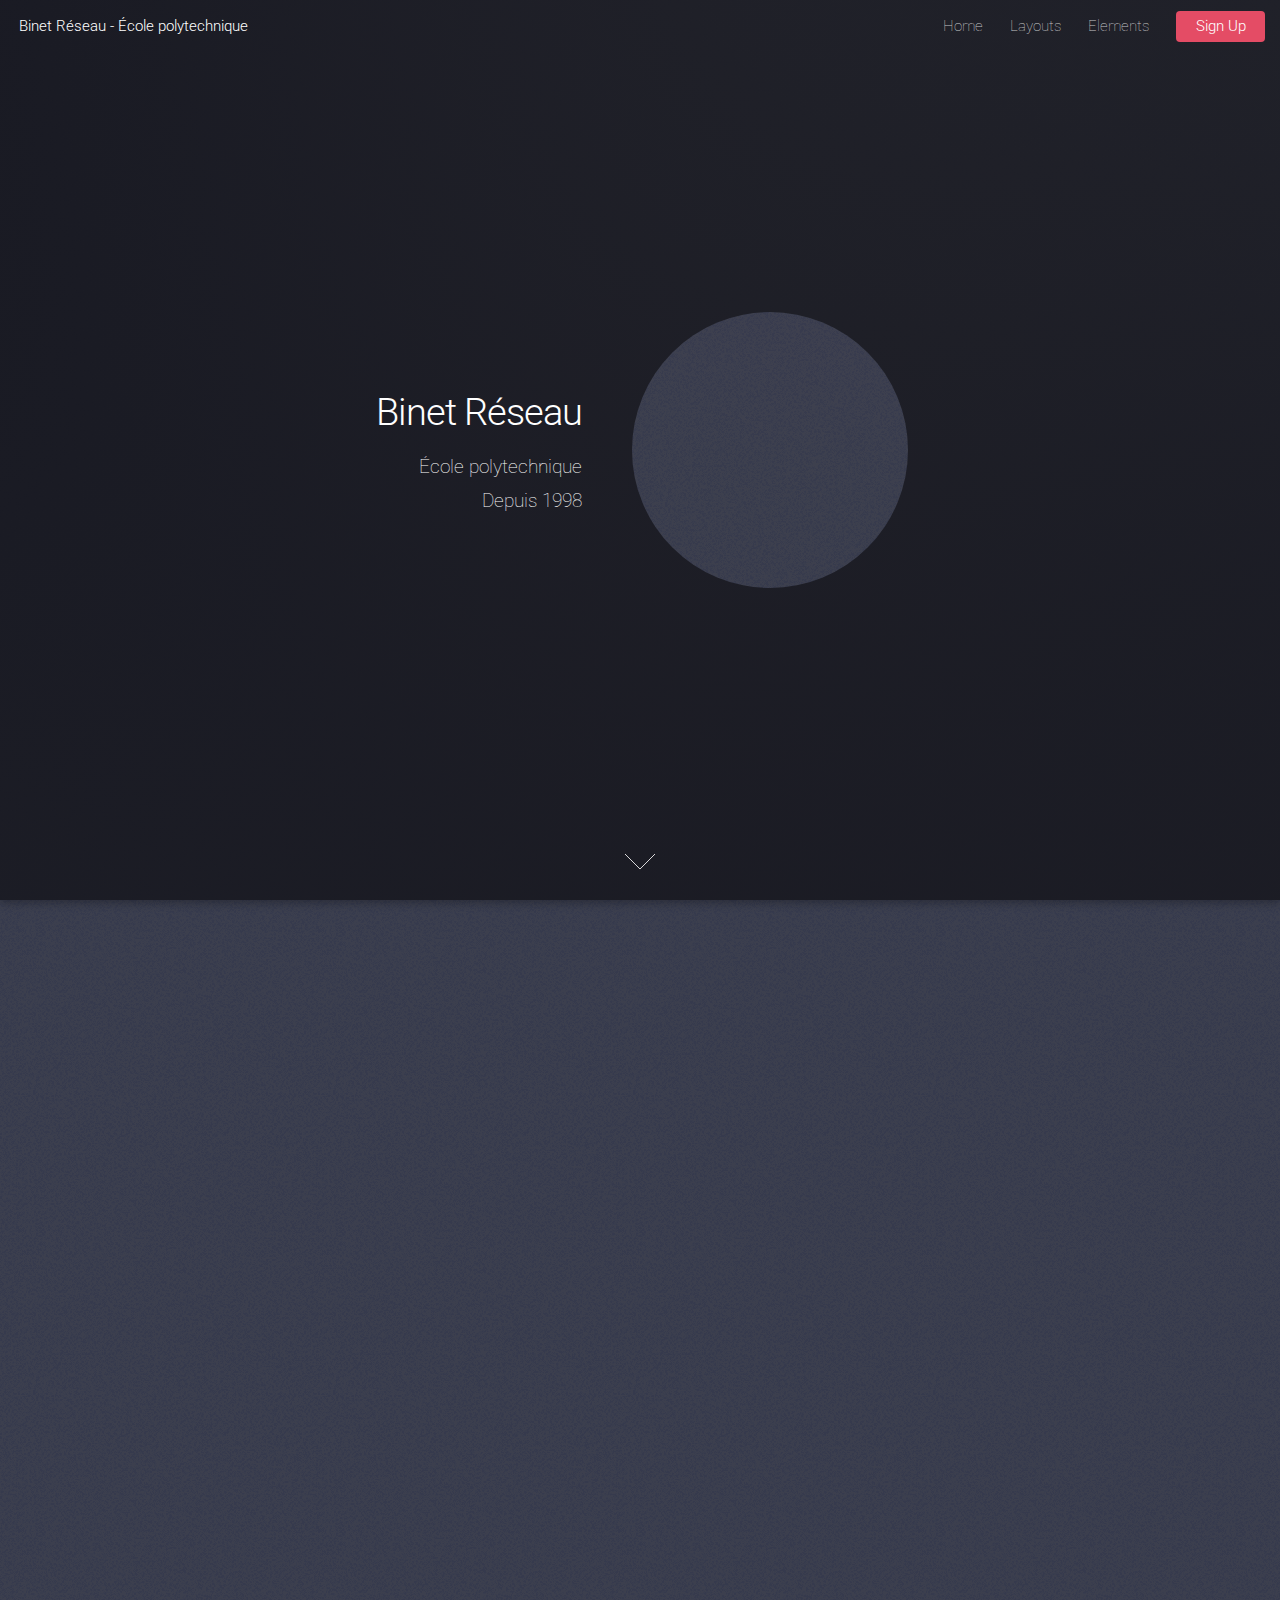
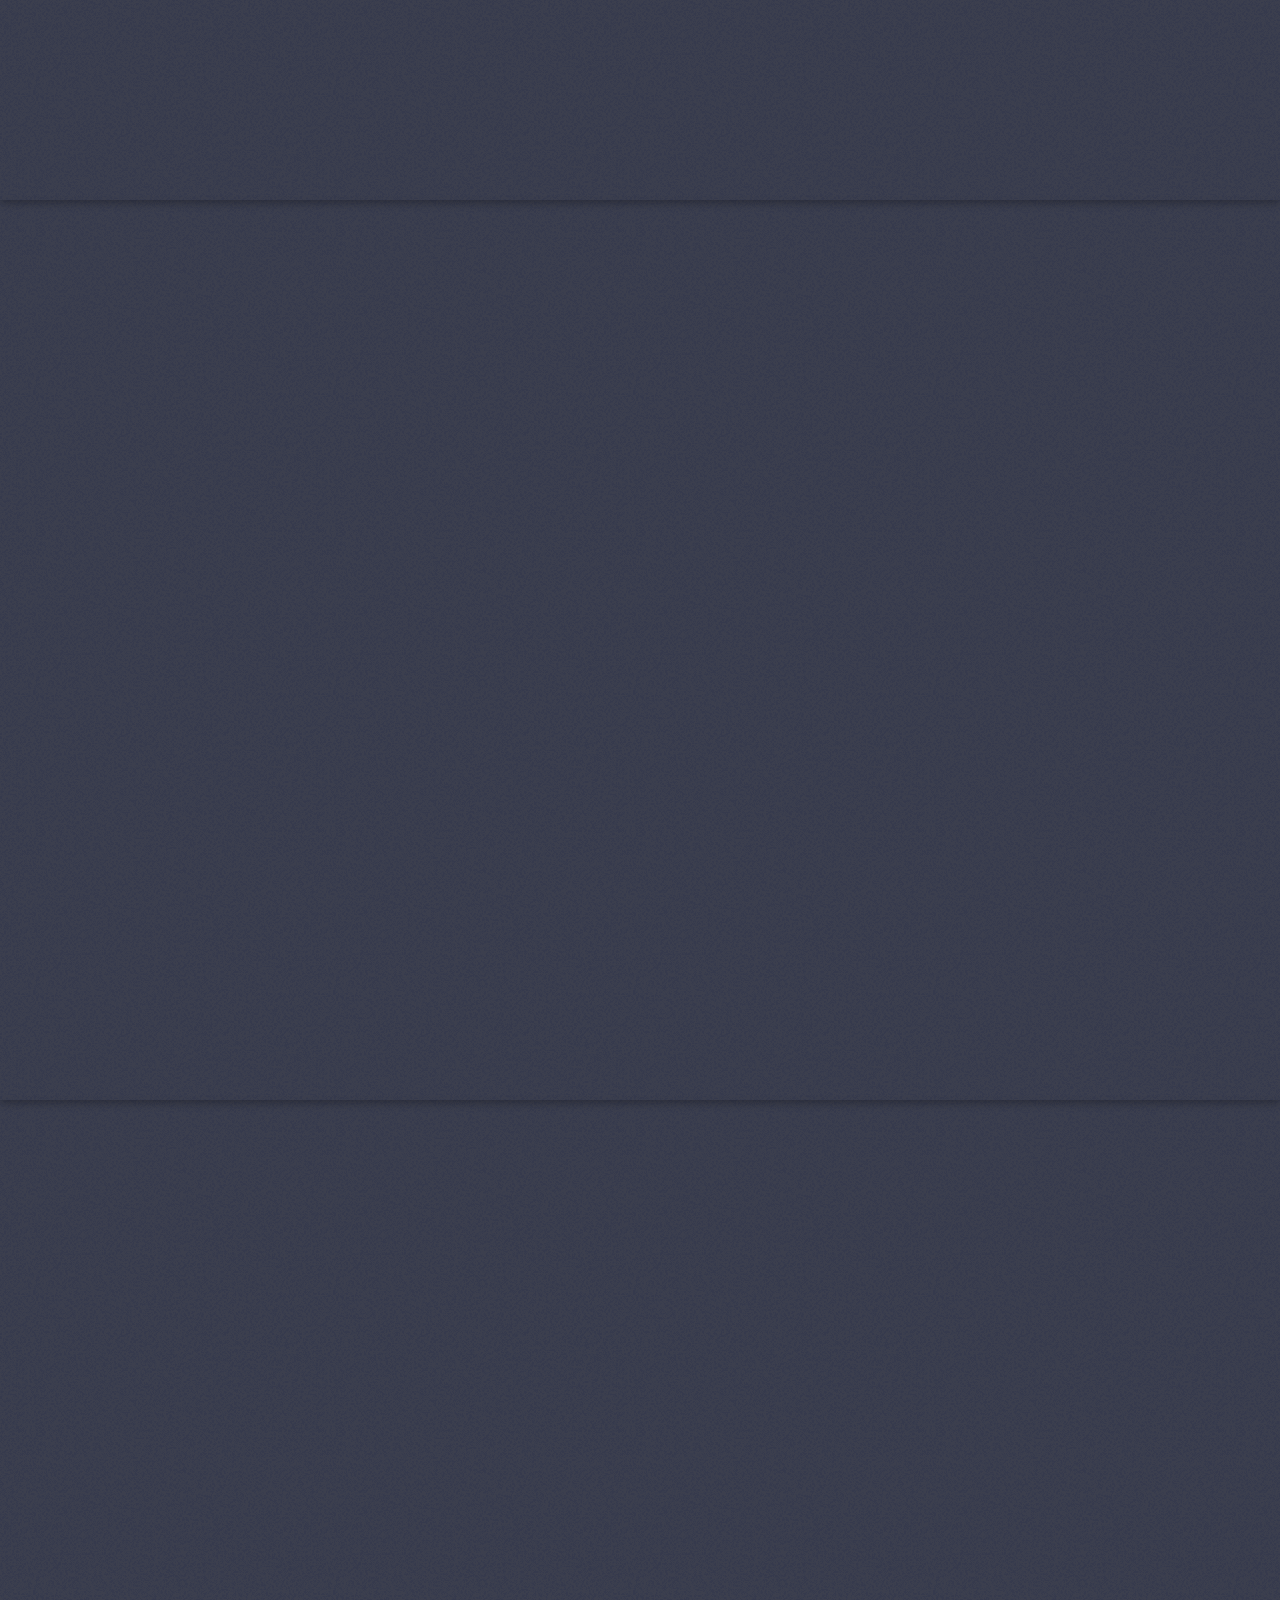
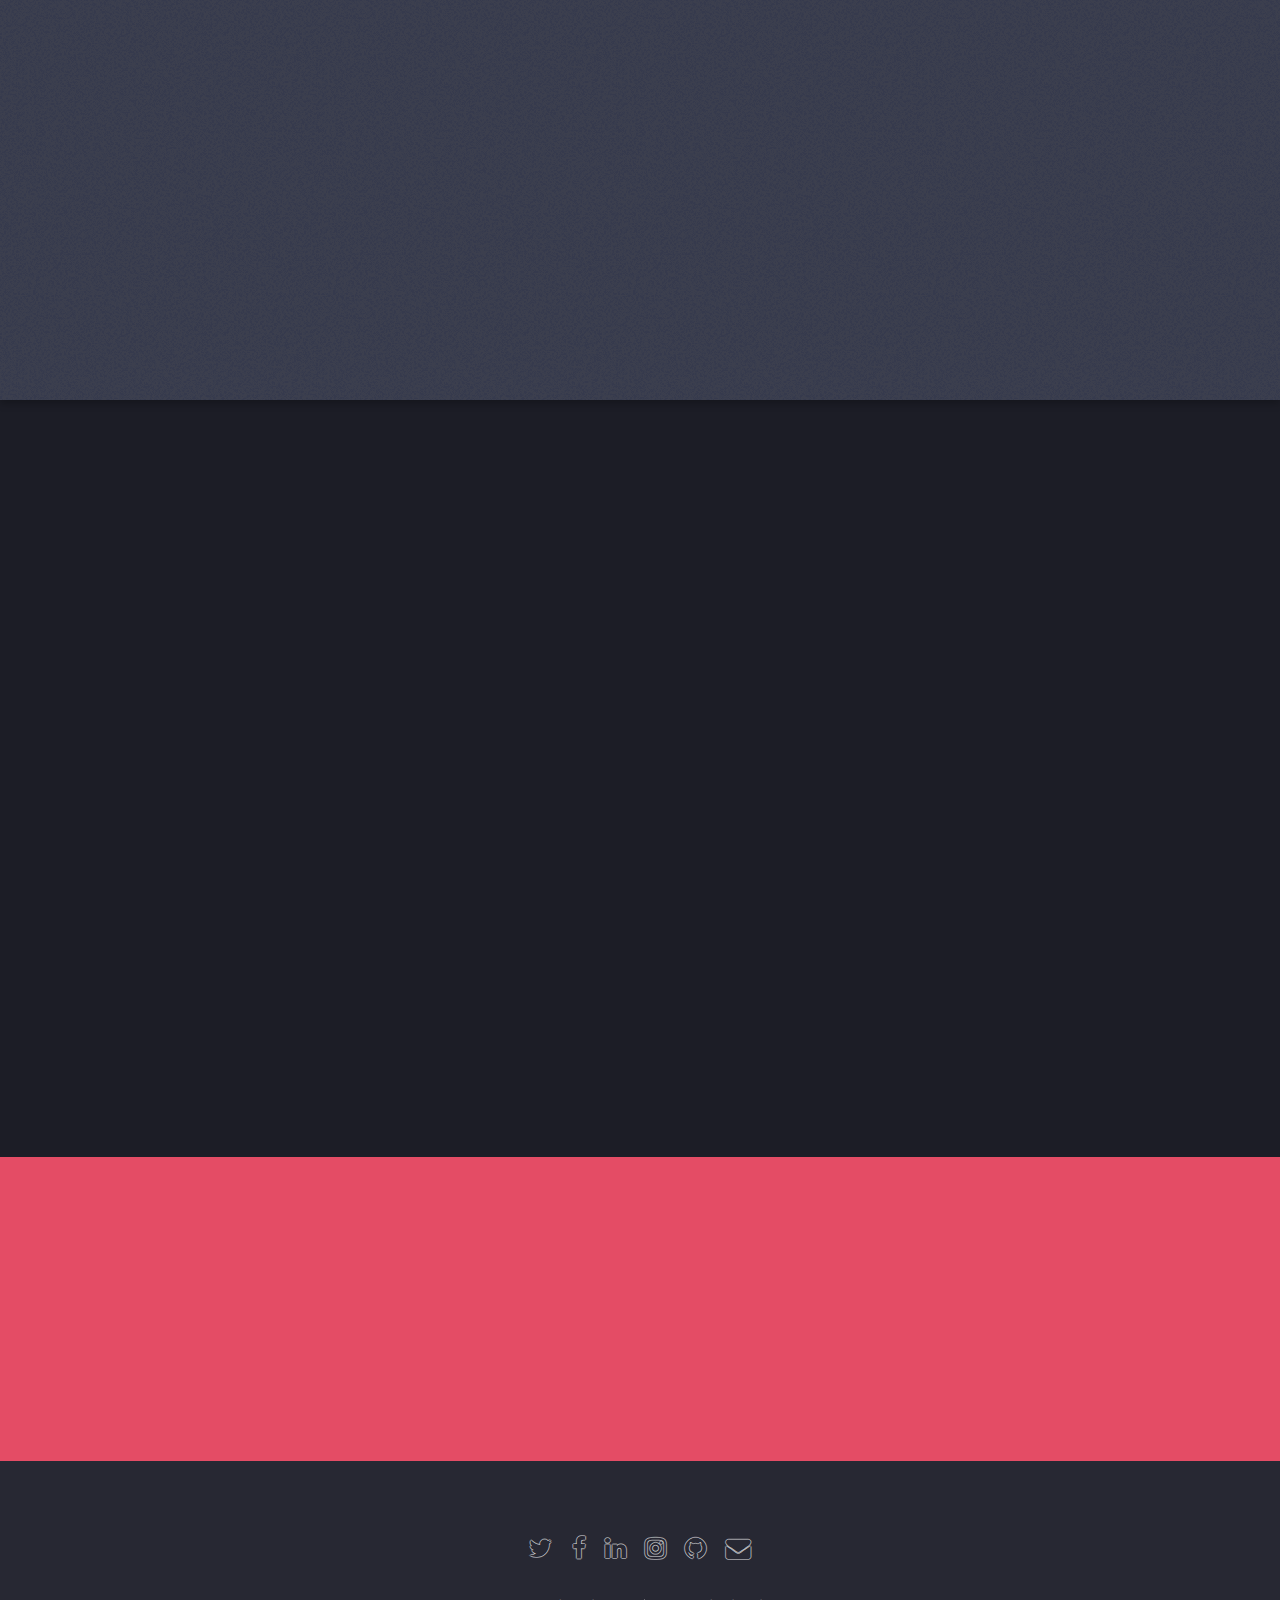
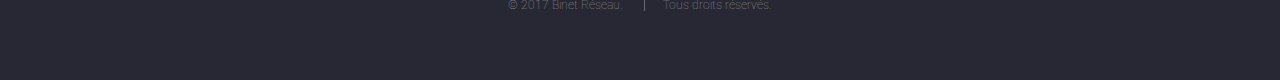
==== commit e0fb405c: "Modification des textes et descriptions" ====
--- a/index.html
+++ b/index.html
@@ -6,7 +6,7 @@
 -->
 <html>
 	<head>
-		<title>Landed by HTML5 UP</title>
+		<title>Binet Réseau</title>
 		<meta charset="utf-8" />
 		<meta name="viewport" content="width=device-width, initial-scale=1" />
 		<!--[if lte IE 8]><script src="assets/js/ie/html5shiv.js"></script><![endif]-->
@@ -54,7 +54,7 @@
 							<p>École polytechnique<br />
 							Depuis 1998</p>
 						</header>
-						<span class="image"><img src="images/pic01.jpg" alt="" /></span>
+						<span class="image-logo image"><img src="images/pic01.png" alt="Logo BR" /></span>
 					</div>
 					<a href="#one" class="goto-next scrolly">Next</a>
 				</section>
@@ -67,23 +67,15 @@
 							<div class="row">
 								<div class="4u 12u$(medium)">
 									<header>
-										<h2>Odio faucibus ipsum integer consequat</h2>
-										<p>Nascetur eu nibh vestibulum amet gravida nascetur praesent</p>
+										<h2>Une association</h2>
+										<p>De multiples missions</p>
 									</header>
 								</div>
 								<div class="4u 12u$(medium)">
-									<p>Feugiat accumsan lorem eu ac lorem amet sed accumsan donec.
-									Blandit orci porttitor semper. Arcu phasellus tortor enim mi
-									nisi praesent dolor adipiscing. Integer mi sed nascetur cep aliquet
-									augue varius tempus lobortis porttitor accumsan consequat
-									adipiscing lorem dolor.</p>
+									<p>Le Binet Réseau est l'association étudiante de l'École polytechnique qui s'occupe du réseau élève.</p>
 								</div>
 								<div class="4u$ 12u$(medium)">
-									<p>Morbi enim nascetur et placerat lorem sed iaculis neque ante
-									adipiscing adipiscing metus massa. Blandit orci porttitor semper.
-									Arcu phasellus tortor enim mi mi nisi praesent adipiscing. Integer
-									mi sed nascetur cep aliquet augue varius tempus. Feugiat lorem
-									ipsum dolor nullam.</p>
+									<p>Celle-ci est également en charge de développer des partenariats avec des entreprises publiques et privées, et de s'assurer du contrôle qualité des outils informatiques développés par X-Projet, la junior entreprise de l'École.</p>
 								</div>
 							</div>
 						</div>
@@ -96,12 +88,12 @@
 					<span class="image fit main"><img src="images/pic03.jpg" alt="" /></span>
 					<div class="content">
 						<header>
-							<h2>Interdum amet non magna accumsan</h2>
+							<h2>Au service des étudiants</h2>
 							<p>Nunc commodo accumsan eget id nisi eu col volutpat magna</p>
 						</header>
 						<p>Feugiat accumsan lorem eu ac lorem amet ac arcu phasellus tortor enim mi mi nisi praesent adipiscing. Integer mi sed nascetur cep aliquet augue varius tempus lobortis porttitor lorem et accumsan consequat adipiscing lorem.</p>
 						<ul class="actions">
-							<li><a href="#" class="button">Learn More</a></li>
+							<li><a href="#" class="button">Liens utiles</a></li>
 						</ul>
 					</div>
 					<a href="#three" class="goto-next scrolly">Next</a>
@@ -112,12 +104,13 @@
 					<span class="image fit main bottom"><img src="images/pic04.jpg" alt="" /></span>
 					<div class="content">
 						<header>
-							<h2>Interdum felis blandit praesent sed augue</h2>
-							<p>Accumsan integer ultricies aliquam vel massa sapien phasellus</p>
-						</header>
-						<p>Feugiat accumsan lorem eu ac lorem amet ac arcu phasellus tortor enim mi mi nisi praesent adipiscing. Integer mi sed nascetur cep aliquet augue varius tempus lobortis porttitor lorem et accumsan consequat adipiscing lorem.</p>
+							<h2>En relation avec les entreprises</h2>
+							<p>Établir un partenariat</p>
+						</header>
+						<p>Vous êtes une entreprises et vous souhaitez… ?
+						Contactez-nous !</p>
 						<ul class="actions">
-							<li><a href="#" class="button">Learn More</a></li>
+							<li><a href="#" class="button">Formulaire</a></li>
 						</ul>
 					</div>
 					<a href="#four" class="goto-next scrolly">Next</a>
@@ -127,43 +120,45 @@
 				<section id="four" class="wrapper style1 special fade-up">
 					<div class="container">
 						<header class="major">
-							<h2>Accumsan sed tempus adipiscing blandit</h2>
+							<h2>Nos partenaires</h2>
 							<p>Iaculis ac volutpat vis non enim gravida nisi faucibus posuere arcu consequat</p>
 						</header>
+
 						<div class="box alt">
 							<div class="row uniform">
 								<section class="4u 6u(medium) 12u$(xsmall)">
-									<span class="icon alt major fa-area-chart"></span>
-									<h3>Ipsum sed commodo</h3>
-									<p>Feugiat accumsan lorem eu ac lorem amet accumsan donec. Blandit orci porttitor.</p>
-								</section>
-								<section class="4u 6u$(medium) 12u$(xsmall)">
-									<span class="icon alt major fa-comment"></span>
-									<h3>Eleifend lorem ornare</h3>
-									<p>Feugiat accumsan lorem eu ac lorem amet accumsan donec. Blandit orci porttitor.</p>
-								</section>
-								<section class="4u$ 6u(medium) 12u$(xsmall)">
-									<span class="icon alt major fa-flask"></span>
-									<h3>Cubilia cep lobortis</h3>
-									<p>Feugiat accumsan lorem eu ac lorem amet accumsan donec. Blandit orci porttitor.</p>
-								</section>
-								<section class="4u 6u$(medium) 12u$(xsmall)">
-									<span class="icon alt major fa-paper-plane"></span>
-									<h3>Non semper interdum</h3>
-									<p>Feugiat accumsan lorem eu ac lorem amet accumsan donec. Blandit orci porttitor.</p>
-								</section>
-								<section class="4u 6u(medium) 12u$(xsmall)">
-									<span class="icon alt major fa-file"></span>
-									<h3>Odio laoreet accumsan</h3>
-									<p>Feugiat accumsan lorem eu ac lorem amet accumsan donec. Blandit orci porttitor.</p>
-								</section>
-								<section class="4u$ 6u$(medium) 12u$(xsmall)">
-									<span class="icon alt major fa-lock"></span>
-									<h3>Massa arcu accumsan</h3>
+									<span class="partners"><img src="images/partners/cisco.png" alt="Cisco"></span>
+									<h3>Cisco</h3>
+									<p>Feugiat accumsan lorem eu ac lorem amet accumsan donec. Blandit orci porttitor.</p>
+								</section>
+								<section class="4u 6u(medium) 12u$(xsmall)">
+									<span class="partners"><img src="images/partners/ibm.png" alt="IBM"></span>
+									<h3>IBM France</h3>
+									<p>Feugiat accumsan lorem eu ac lorem amet accumsan donec. Blandit orci porttitor.</p>
+								</section>
+								<section class="4u 6u(medium) 12u$(xsmall)">
+									<span class="partners"><img src="images/partners/microsoft.png" alt="Microsoft"></span>
+									<h3>Microsoft France</h3>
+									<p>Feugiat accumsan lorem eu ac lorem amet accumsan donec. Blandit orci porttitor.</p>
+								</section>
+								<section class="4u 6u(medium) 12u$(xsmall)">
+									<span class="partners"><img src="images/partners/lesfurets.png" alt="LesFurets"></span>
+									<h3>LesFurets.com</h3>
+									<p>Feugiat accumsan lorem eu ac lorem amet accumsan donec. Blandit orci porttitor.</p>
+								</section>
+								<section class="4u 6u(medium) 12u$(xsmall)">
+									<span class="partners"><img src="images/partners/sas.png" alt="SAS"></span>
+									<h3>SAS</h3>
+									<p>Feugiat accumsan lorem eu ac lorem amet accumsan donec. Blandit orci porttitor.</p>
+								</section>
+								<section class="4u 6u(medium) 12u$(xsmall)">
+									<span class="partners"><img src="images/partners/theodo.png" alt="Theodo"></span>
+									<h3>Theodo</h3>
 									<p>Feugiat accumsan lorem eu ac lorem amet accumsan donec. Blandit orci porttitor.</p>
 								</section>
 							</div>
 						</div>
+
 						<footer class="major">
 							<ul class="actions">
 								<li><a href="#" class="button">Magna sed feugiat</a></li>
@@ -176,7 +171,7 @@
 				<section id="five" class="wrapper style2 special fade">
 					<div class="container">
 						<header>
-							<h2>Magna faucibus lorem diam</h2>
+							<h2>Rejoignez-nous !</h2>
 							<p>Ante metus praesent faucibus ante integer id accumsan eleifend</p>
 						</header>
 						<form method="post" action="#" class="container 50%">
@@ -199,7 +194,8 @@
 						<li><a href="#" class="icon alt fa-envelope"><span class="label">Email</span></a></li>
 					</ul>
 					<ul class="copyright">
-						<li>&copy; Untitled. All rights reserved.</li><li>Design: <a href="http://html5up.net">HTML5 UP</a></li>
+						<li>&copy; 2017 Binet Réseau.</li>
+						<li>Tous droits réservés.</li>
 					</ul>
 				</footer>
 
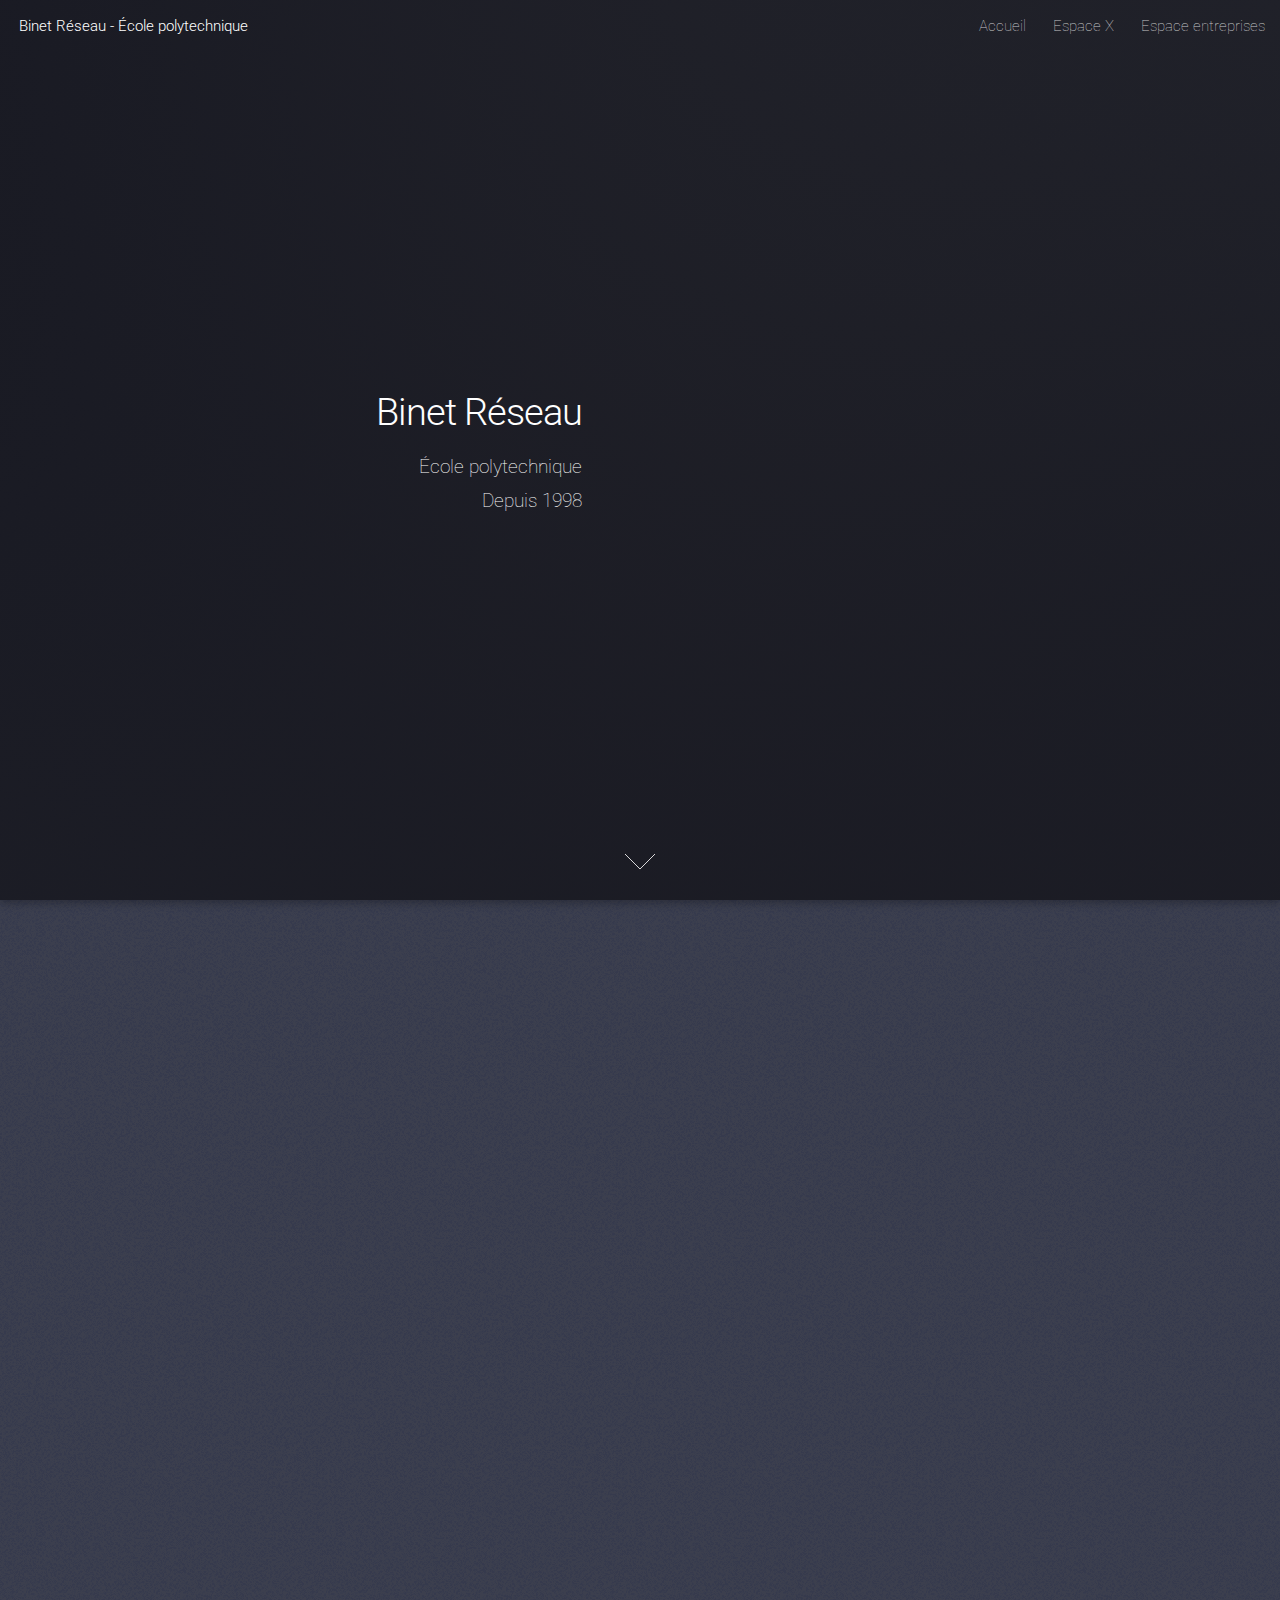
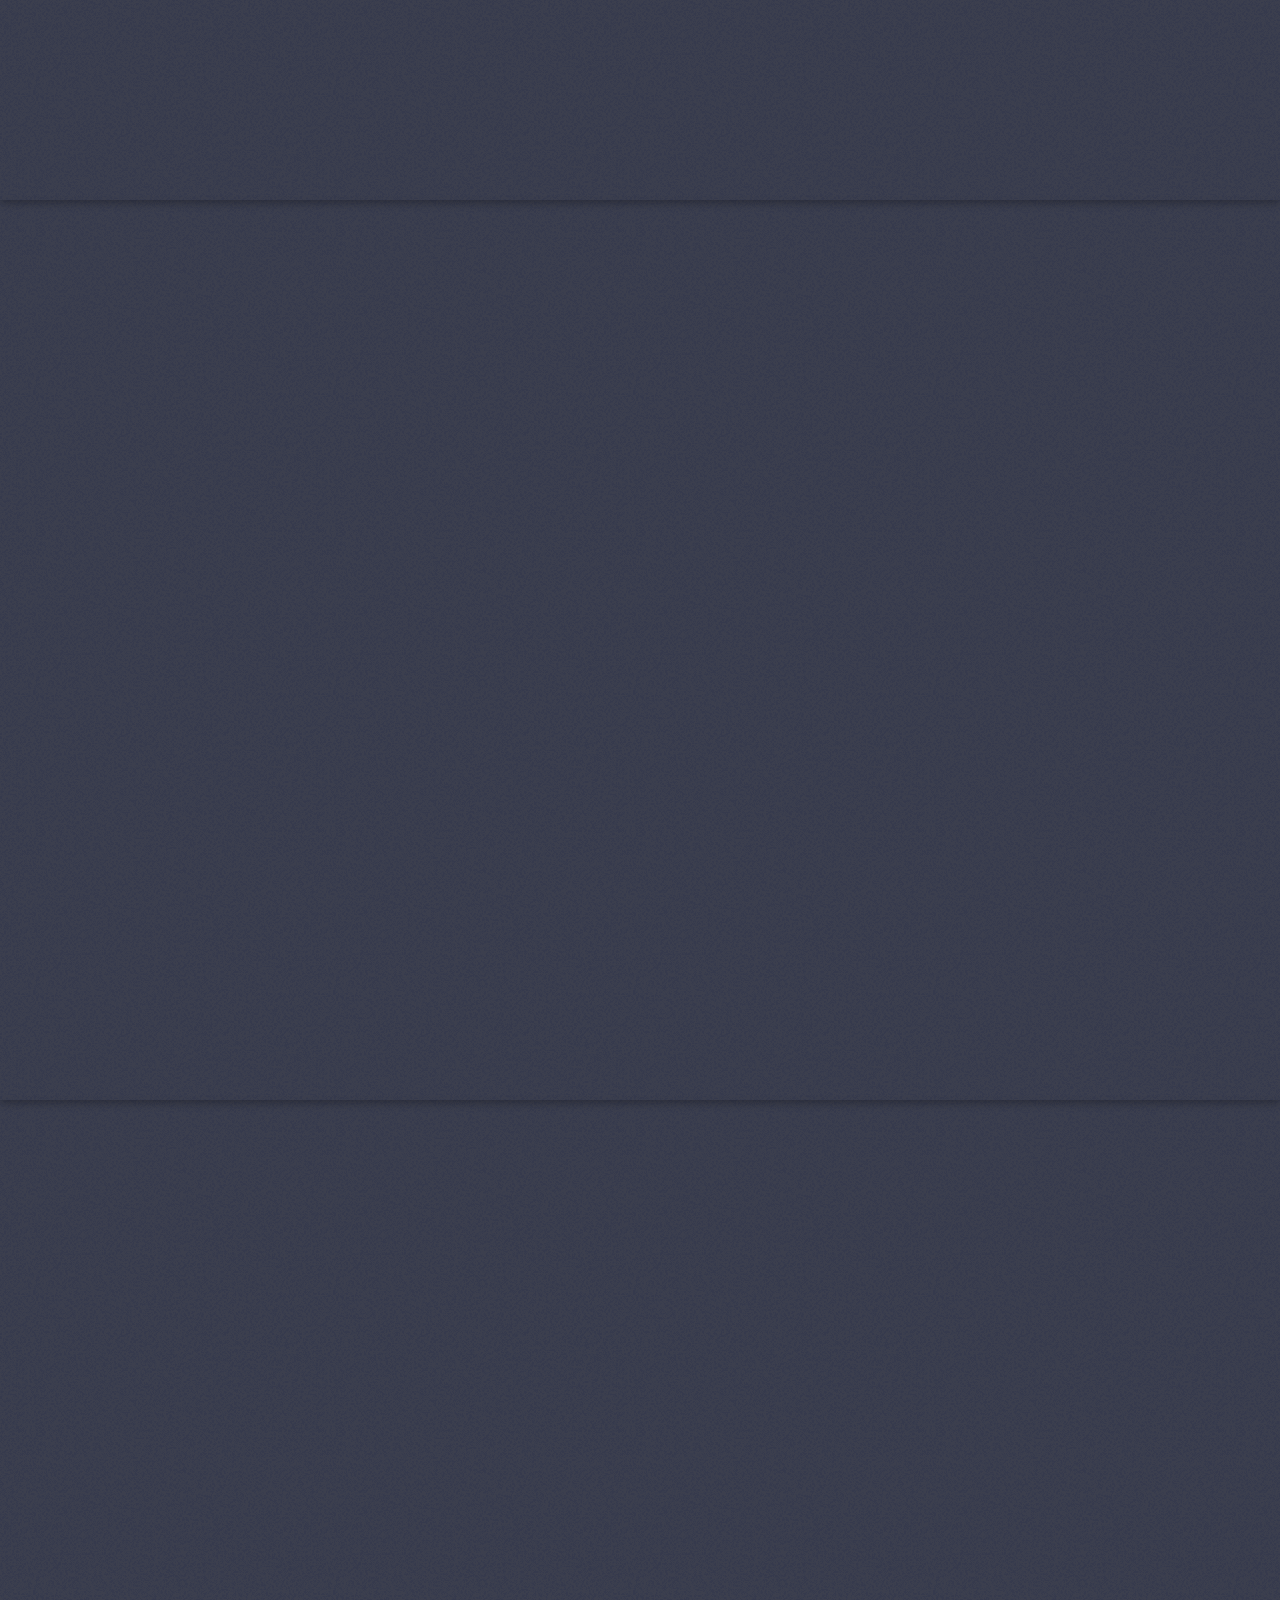
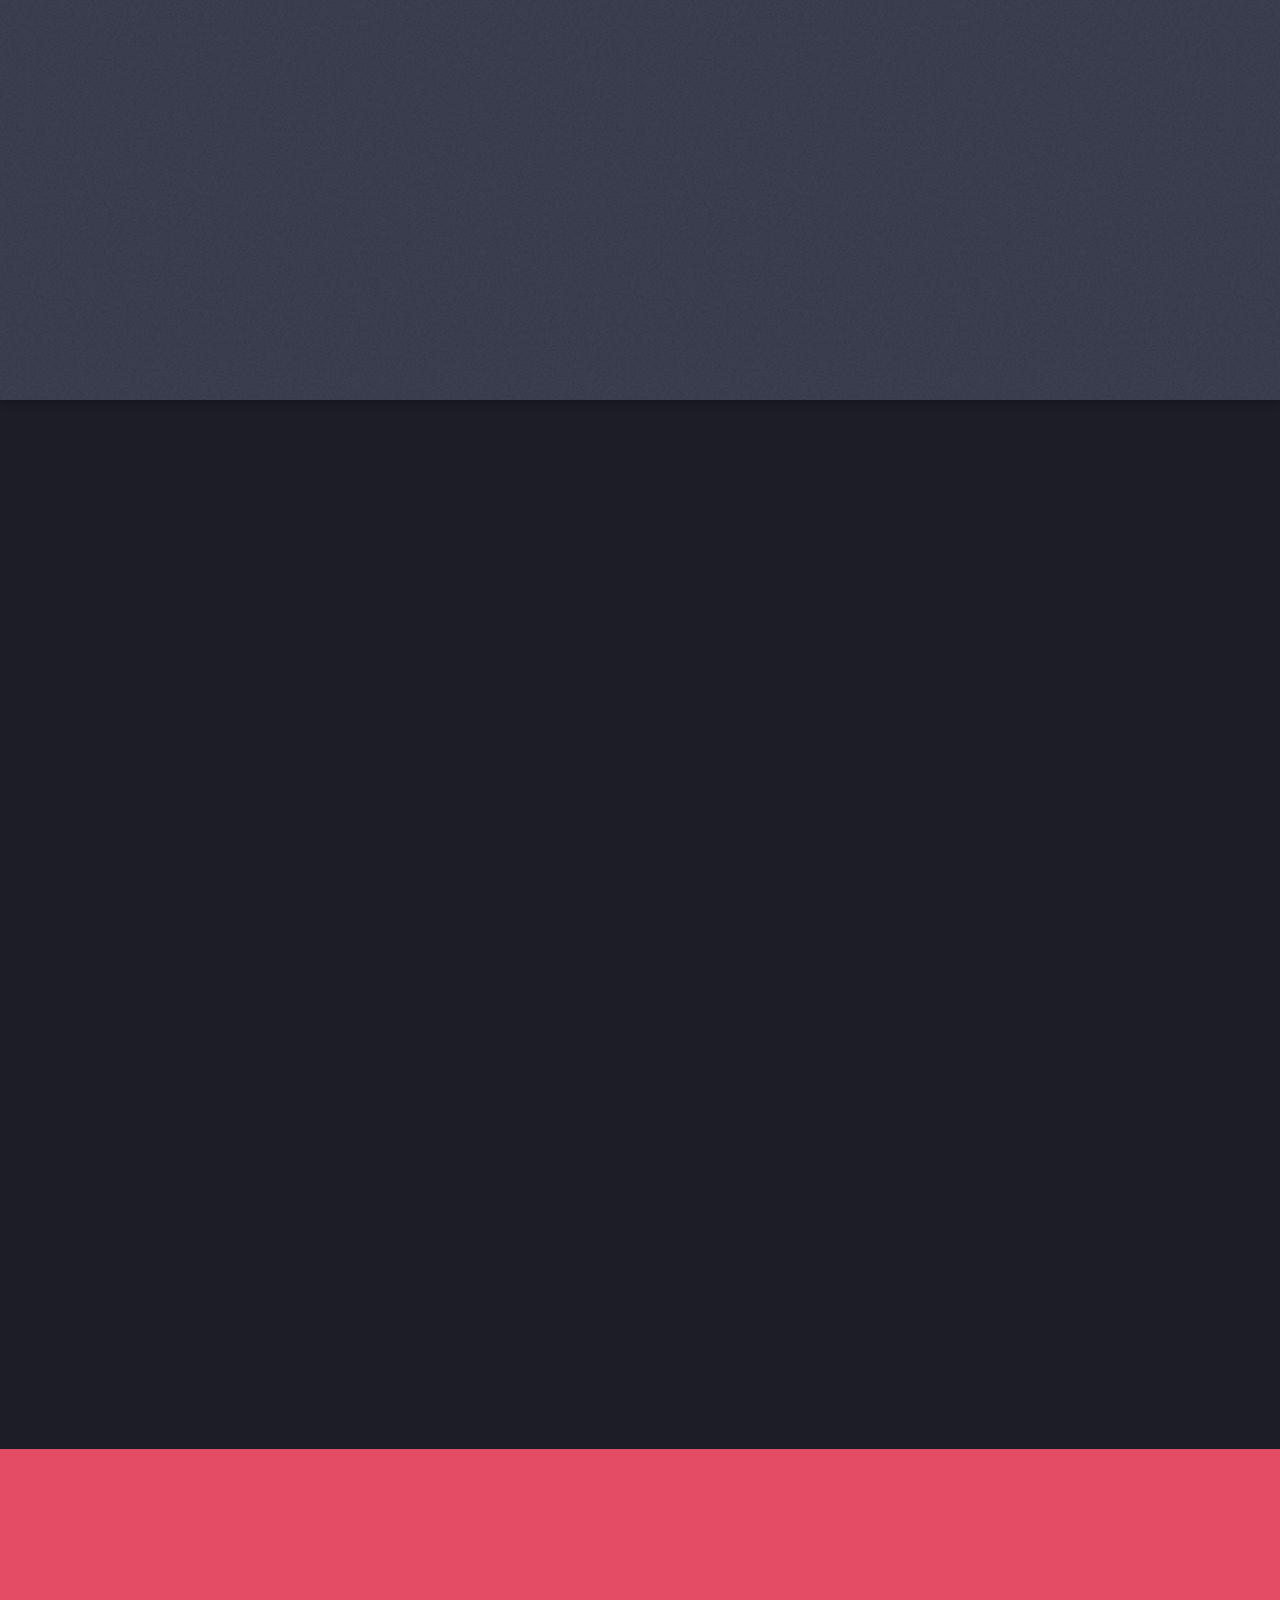
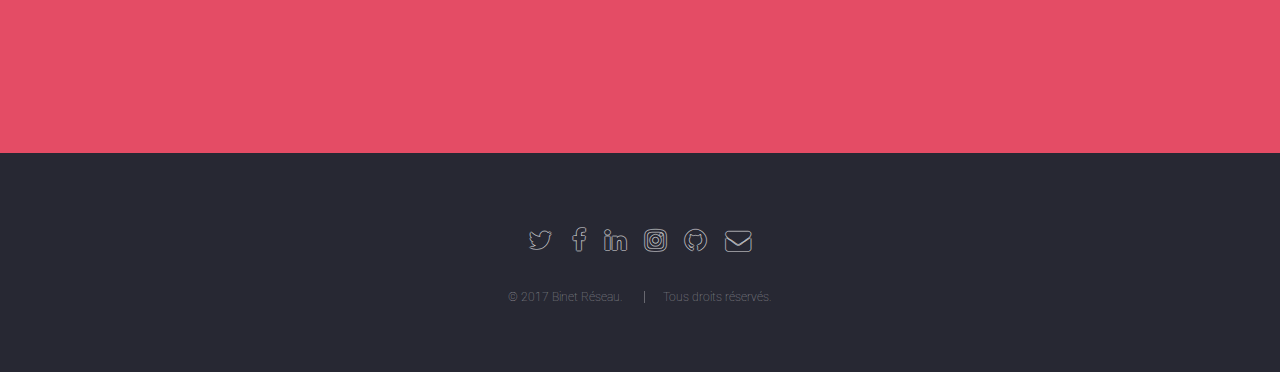
==== commit 5253da11: "Ajout des associations fédératrices dans l'index" ====
--- a/index.html
+++ b/index.html
@@ -22,9 +22,9 @@
 					<h1 id="logo"><a href="index.html">Binet Réseau - École polytechnique</a></h1>
 					<nav id="nav">
 						<ul>
-							<li><a href="index.html">Home</a></li>
+							<li><a href="index.html">Accueil</a></li>
 							<li>
-								<a href="#">Layouts</a>
+								<a href="#">Espace X</a>
 								<ul>
 									<li><a href="left-sidebar.html">Left Sidebar</a></li>
 									<li><a href="right-sidebar.html">Right Sidebar</a></li>
@@ -40,8 +40,10 @@
 									</li>
 								</ul>
 							</li>
-							<li><a href="elements.html">Elements</a></li>
+							<li><a href="elements.html">Espace entreprises</a></li>
+							<!--
 							<li><a href="#" class="button special">Sign Up</a></li>
+							-->
 						</ul>
 					</nav>
 				</header>
@@ -72,10 +74,10 @@
 									</header>
 								</div>
 								<div class="4u 12u$(medium)">
-									<p>Le Binet Réseau est l'association étudiante de l'École polytechnique qui s'occupe du réseau élève.</p>
+									<p>Le Binet Réseau est l'association étudiante de l'École polytechnique qui regrouppe les passionnés d'informatique et de technologie.</p>
 								</div>
 								<div class="4u$ 12u$(medium)">
-									<p>Celle-ci est également en charge de développer des partenariats avec des entreprises publiques et privées, et de s'assurer du contrôle qualité des outils informatiques développés par X-Projet, la junior entreprise de l'École.</p>
+									<p>Nous sommes en charge du réseau internet sur le campus et nous développons des sites et services pour les étudiants.</p>
 								</div>
 							</div>
 						</div>
@@ -89,11 +91,11 @@
 					<div class="content">
 						<header>
 							<h2>Au service des étudiants</h2>
-							<p>Nunc commodo accumsan eget id nisi eu col volutpat magna</p>
-						</header>
-						<p>Feugiat accumsan lorem eu ac lorem amet ac arcu phasellus tortor enim mi mi nisi praesent adipiscing. Integer mi sed nascetur cep aliquet augue varius tempus lobortis porttitor lorem et accumsan consequat adipiscing lorem.</p>
+							<p>Liens et adresses utiles</p>
+						</header>
+						<p>Description</p>
 						<ul class="actions">
-							<li><a href="#" class="button">Liens utiles</a></li>
+							<li><a href="#" class="button">Espace Polytechniciens</a></li>
 						</ul>
 					</div>
 					<a href="#three" class="goto-next scrolly">Next</a>
@@ -119,65 +121,94 @@
 			<!-- Four -->
 				<section id="four" class="wrapper style1 special fade-up">
 					<div class="container">
+							<h2>Nos partenaires</h2>
 						<header class="major">
-							<h2>Nos partenaires</h2>
-							<p>Iaculis ac volutpat vis non enim gravida nisi faucibus posuere arcu consequat</p>
-						</header>
-
-						<div class="box alt">
-							<div class="row uniform">
-								<section class="4u 6u(medium) 12u$(xsmall)">
-									<span class="partners"><img src="images/partners/cisco.png" alt="Cisco"></span>
-									<h3>Cisco</h3>
-									<p>Feugiat accumsan lorem eu ac lorem amet accumsan donec. Blandit orci porttitor.</p>
-								</section>
-								<section class="4u 6u(medium) 12u$(xsmall)">
-									<span class="partners"><img src="images/partners/ibm.png" alt="IBM"></span>
-									<h3>IBM France</h3>
-									<p>Feugiat accumsan lorem eu ac lorem amet accumsan donec. Blandit orci porttitor.</p>
-								</section>
-								<section class="4u 6u(medium) 12u$(xsmall)">
-									<span class="partners"><img src="images/partners/microsoft.png" alt="Microsoft"></span>
-									<h3>Microsoft France</h3>
-									<p>Feugiat accumsan lorem eu ac lorem amet accumsan donec. Blandit orci porttitor.</p>
-								</section>
-								<section class="4u 6u(medium) 12u$(xsmall)">
-									<span class="partners"><img src="images/partners/lesfurets.png" alt="LesFurets"></span>
-									<h3>LesFurets.com</h3>
-									<p>Feugiat accumsan lorem eu ac lorem amet accumsan donec. Blandit orci porttitor.</p>
-								</section>
-								<section class="4u 6u(medium) 12u$(xsmall)">
-									<span class="partners"><img src="images/partners/sas.png" alt="SAS"></span>
-									<h3>SAS</h3>
-									<p>Feugiat accumsan lorem eu ac lorem amet accumsan donec. Blandit orci porttitor.</p>
-								</section>
-								<section class="4u 6u(medium) 12u$(xsmall)">
-									<span class="partners"><img src="images/partners/theodo.png" alt="Theodo"></span>
-									<h3>Theodo</h3>
-									<p>Feugiat accumsan lorem eu ac lorem amet accumsan donec. Blandit orci porttitor.</p>
-								</section>
+							<p class="subtitle">Startups et multinationales</p>
+						</header>
+
+						<div class="my_container">
+							<div class="my_element">
+								<span class="partners"><img src="images/partners/cisco.png" alt="Cisco"></span>
+								<h3>Cisco</h3>
+								<p>Description
+								</p>
+							</div>
+							<div class="my_element">
+								<span class="partners"><img src="images/partners/ibm.png" alt="IBM"></span>
+								<h3>IBM France</h3>
+								<p>Description</p>
+							</div>
+							<div class="my_element">
+								<span class="partners"><img src="images/partners/microsoft.png" alt="Microsoft"></span>
+								<h3>Microsoft France</h3>
+								<p>Description</p>
+							</div>
+							<div class="my_element">
+								<span class="partners"><img src="images/partners/lesfurets.png" alt="LesFurets"></span>
+								<h3>LesFurets.com</h3>
+								<p>Description</p>
+							</div>
+							<div class="my_element">
+								<span class="partners"><img src="images/partners/sas.png" alt="SAS"></span>
+								<h3>SAS</h3>
+								<p>Description</p>
+							</div>
+							<div class="my_element">
+								<span class="partners"><img src="images/partners/theodo.png" alt="Theodo"></span>
+								<h3>Theodo</h3>
+								<p>Description</p>
 							</div>
 						</div>
 
+						<!--
 						<footer class="major">
 							<ul class="actions">
-								<li><a href="#" class="button">Magna sed feugiat</a></li>
+								<li><a href="#" class="button">Rejoindre cette liste</a></li>
 							</ul>
 						</footer>
-					</div>
+						-->
+					</div>
+
+					<div class="container">
+						<header class="major">
+							<p class="subtitle">Associations fédératrices</p>
+						</header>
+
+
+						<div class="my_container">
+							<div class="my_element">
+								<span class="partners"><img src="images/partners/ieeefrance.png" alt="IEEEFrance"></span>
+								<h3><a href="https://www.ieeefrance.org" alt="IEEEFrance" target="_blank">IEEE France</a></h3>
+								<p>L'<emph>Institute of Electrical and Electronics Engineers</emph> a pour objectifs de favoriser les contacts et les échanges entre ingénieurs électriciens et électroniciens dans les  domaines de l'IEEE.</p>
+							</div>
+							<div class="my_element">
+								<span class="partners"><img src="images/partners/federez.png" alt="Federez"></span>
+								<h3><a href="https://federez.net" alt="Federez" target="_blank">Federez</a></h3>
+								<p>FedeRez est une fédération d'associations étudiantes qui vise à coordonner et promouvoir les échanges entre les associations d'informatique des grandes écoles et universités françaises.</p>
+							</div>
+							<div class="my_element">
+								<span class="partners"><img src="images/partners/rezosup.png" alt="RezoSup"></span>
+								<h3><a href="https://www.rezosup.net" alt="RezoSup" target="_blank">RezoSup</a></h3>
+								<p>RezoSup est le diminutif de Réseau de serveurs IRC d'établissements de l'enseignement supérieur. Il a été conçu et est géré par des étudiants bénévoles pour promouvoir la communication grâce à IRC.
+								</p>
+							</div>
+						</div>
+
+					</div>
+
 				</section>
 
 			<!-- Five -->
 				<section id="five" class="wrapper style2 special fade">
 					<div class="container">
 						<header>
-							<h2>Rejoignez-nous !</h2>
-							<p>Ante metus praesent faucibus ante integer id accumsan eleifend</p>
+							<h2>Abonnez-vous !</h2>
+							<p>Recevez notre newsletter avec toutes les nouveautés liées au Binet Réseau</p>
 						</header>
 						<form method="post" action="#" class="container 50%">
 							<div class="row uniform 50%">
-								<div class="8u 12u$(xsmall)"><input type="email" name="email" id="email" placeholder="Your Email Address" /></div>
-								<div class="4u$ 12u$(xsmall)"><input type="submit" value="Get Started" class="fit special" /></div>
+								<div class="8u 12u$(xsmall)"><input type="email" name="email" id="email" placeholder="Votre adresse mail" /></div>
+								<div class="4u$ 12u$(xsmall)"><input type="submit" value="Envoyer" class="fit special" /></div>
 							</div>
 						</form>
 					</div>
--- a/assets/css/main.css
+++ b/assets/css/main.css
@@ -161,6 +161,10 @@
 			width: 100% !important;
 		}
 
+		.my_element{
+			width: 48% !important;
+		}
+
 	}
 
 	@media screen and (max-width: 736px) {
@@ -213,7 +217,28 @@
 			width: 100% !important;
 		}
 
-	}
+		.my_element{
+			width: 100% !important;
+		}
+
+	}
+
+/* My Grid */
+
+	.my_container{
+		display: flex;
+		flex-wrap: wrap;
+		justify-content: center;
+	}
+
+	.my_element{
+		width: 30%;
+		margin-left: 1%;
+		margin-right: 1%;
+	}
+
+
+
 
 /* Grid */
 
@@ -2106,6 +2131,12 @@
 		margin: 0 0 1.5em 0;
 	}
 
+	header p.subtitle{
+		font-size: 1.25em;
+		margin-top: 0.5em;
+		line-height: 1.75em;
+	}
+
 	header h2 + p {
 		font-size: 1.25em;
 		margin-top: -1em;
@@ -2132,7 +2163,7 @@
 		text-align: center;
 	}
 
-		header.major:after {
+		header.major:before {
 			background: #e44c65;
 			content: '';
 			display: inline-block;
@@ -2445,6 +2476,22 @@
 
 /* Image */
 
+	.partners {
+		display: inline-block;
+		height: 100px;
+	}
+
+	.partners img{
+		vertical-align: center;
+		max-height: 80%;
+		max-width: 80%;
+	}
+
+	.partners + h3{
+		margin-top: -1.2em;
+		margin-bottom: 0.5em;
+	}
+
 	.image {
 		border-radius: 4px;
 		border: 0;
@@ -2452,6 +2499,10 @@
 		position: relative;
 		overflow: hidden;
 	}
+
+		.image-logo:before {
+			background-image: none !important;
+		}
 
 		.image:before {
 			content: '';
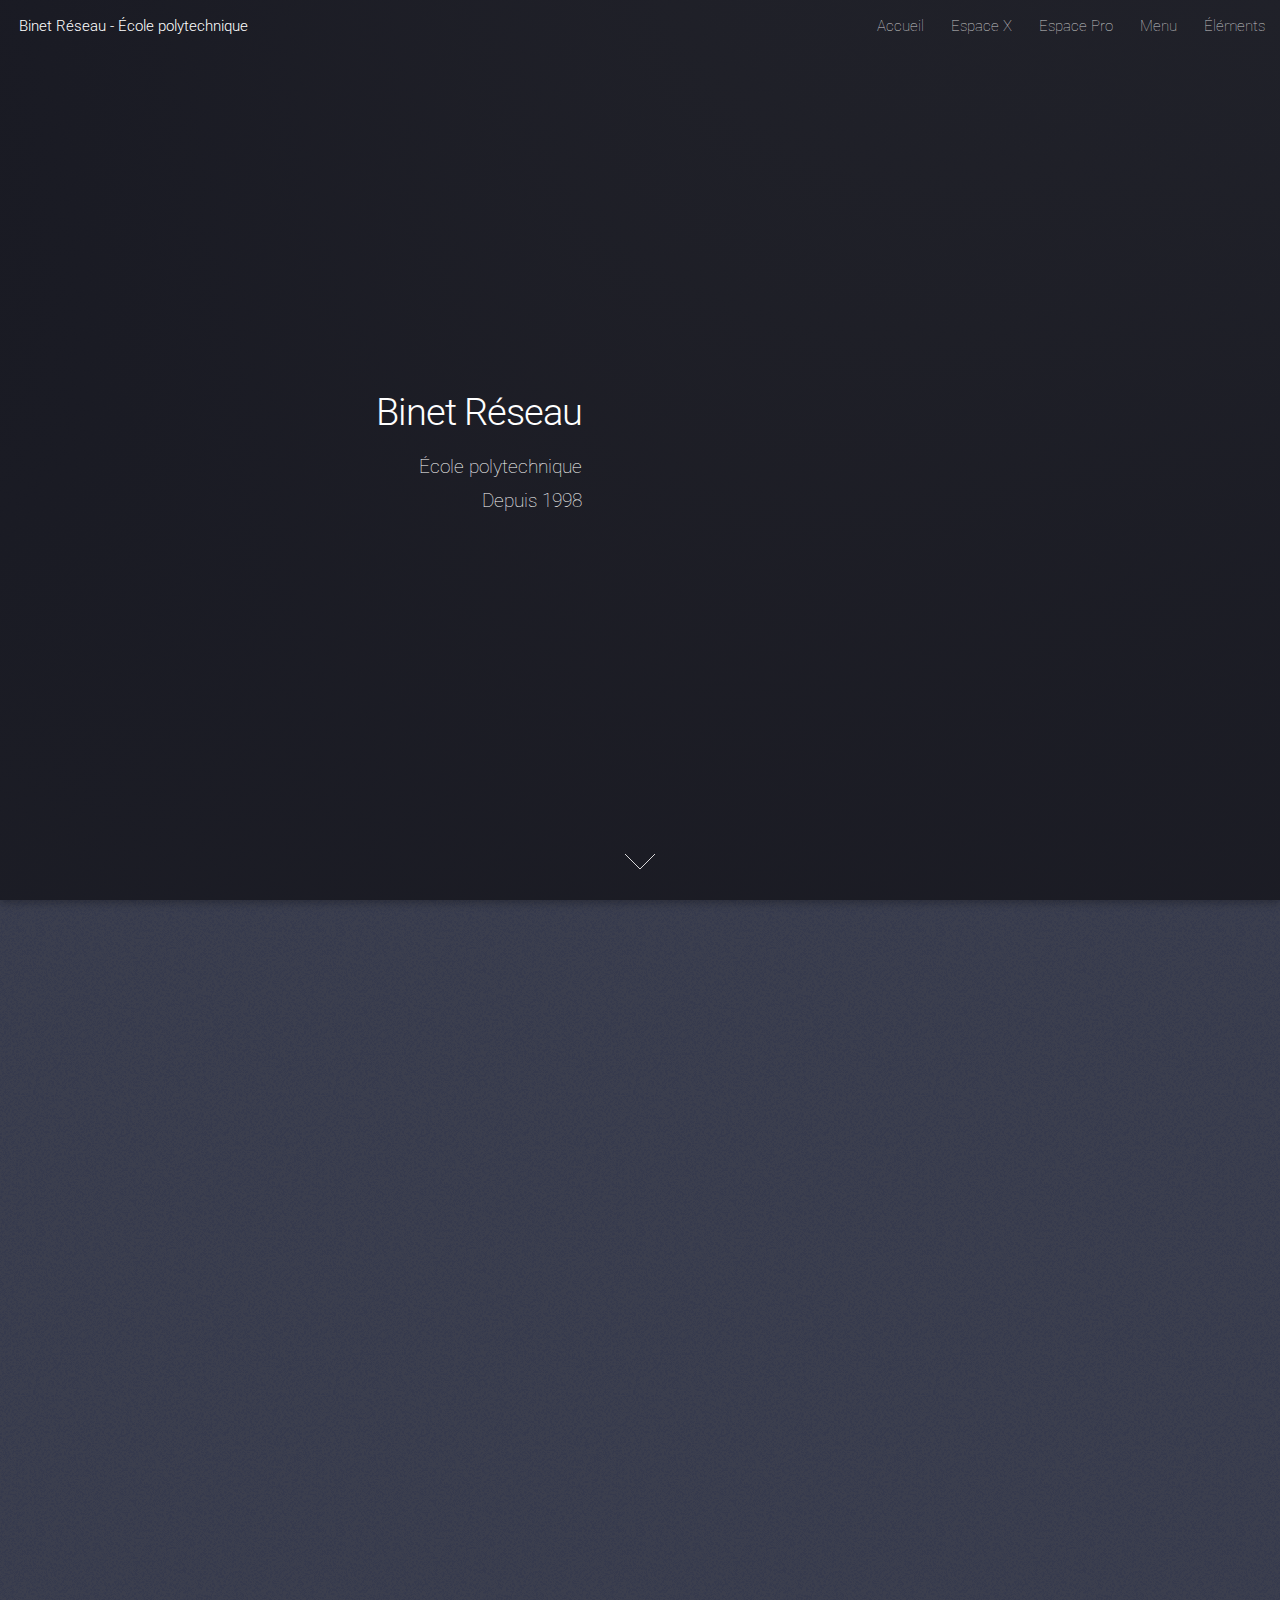
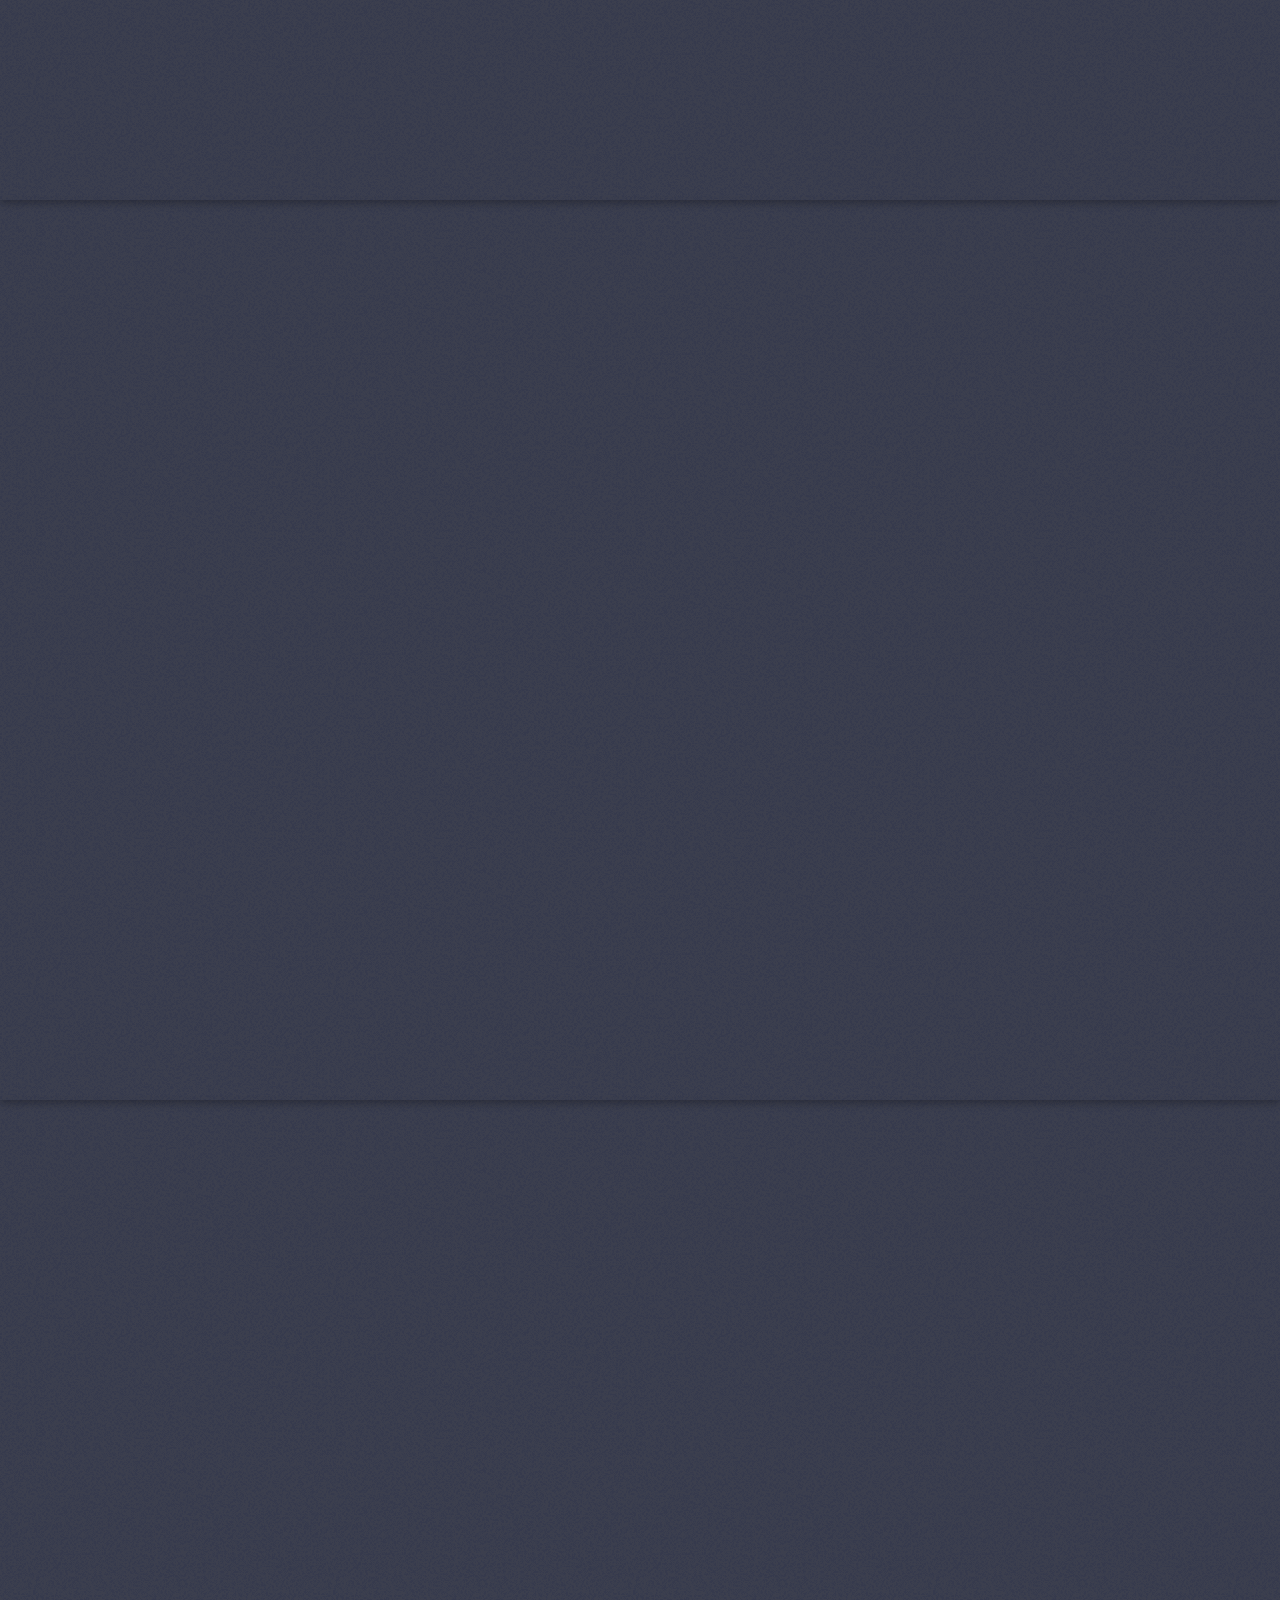
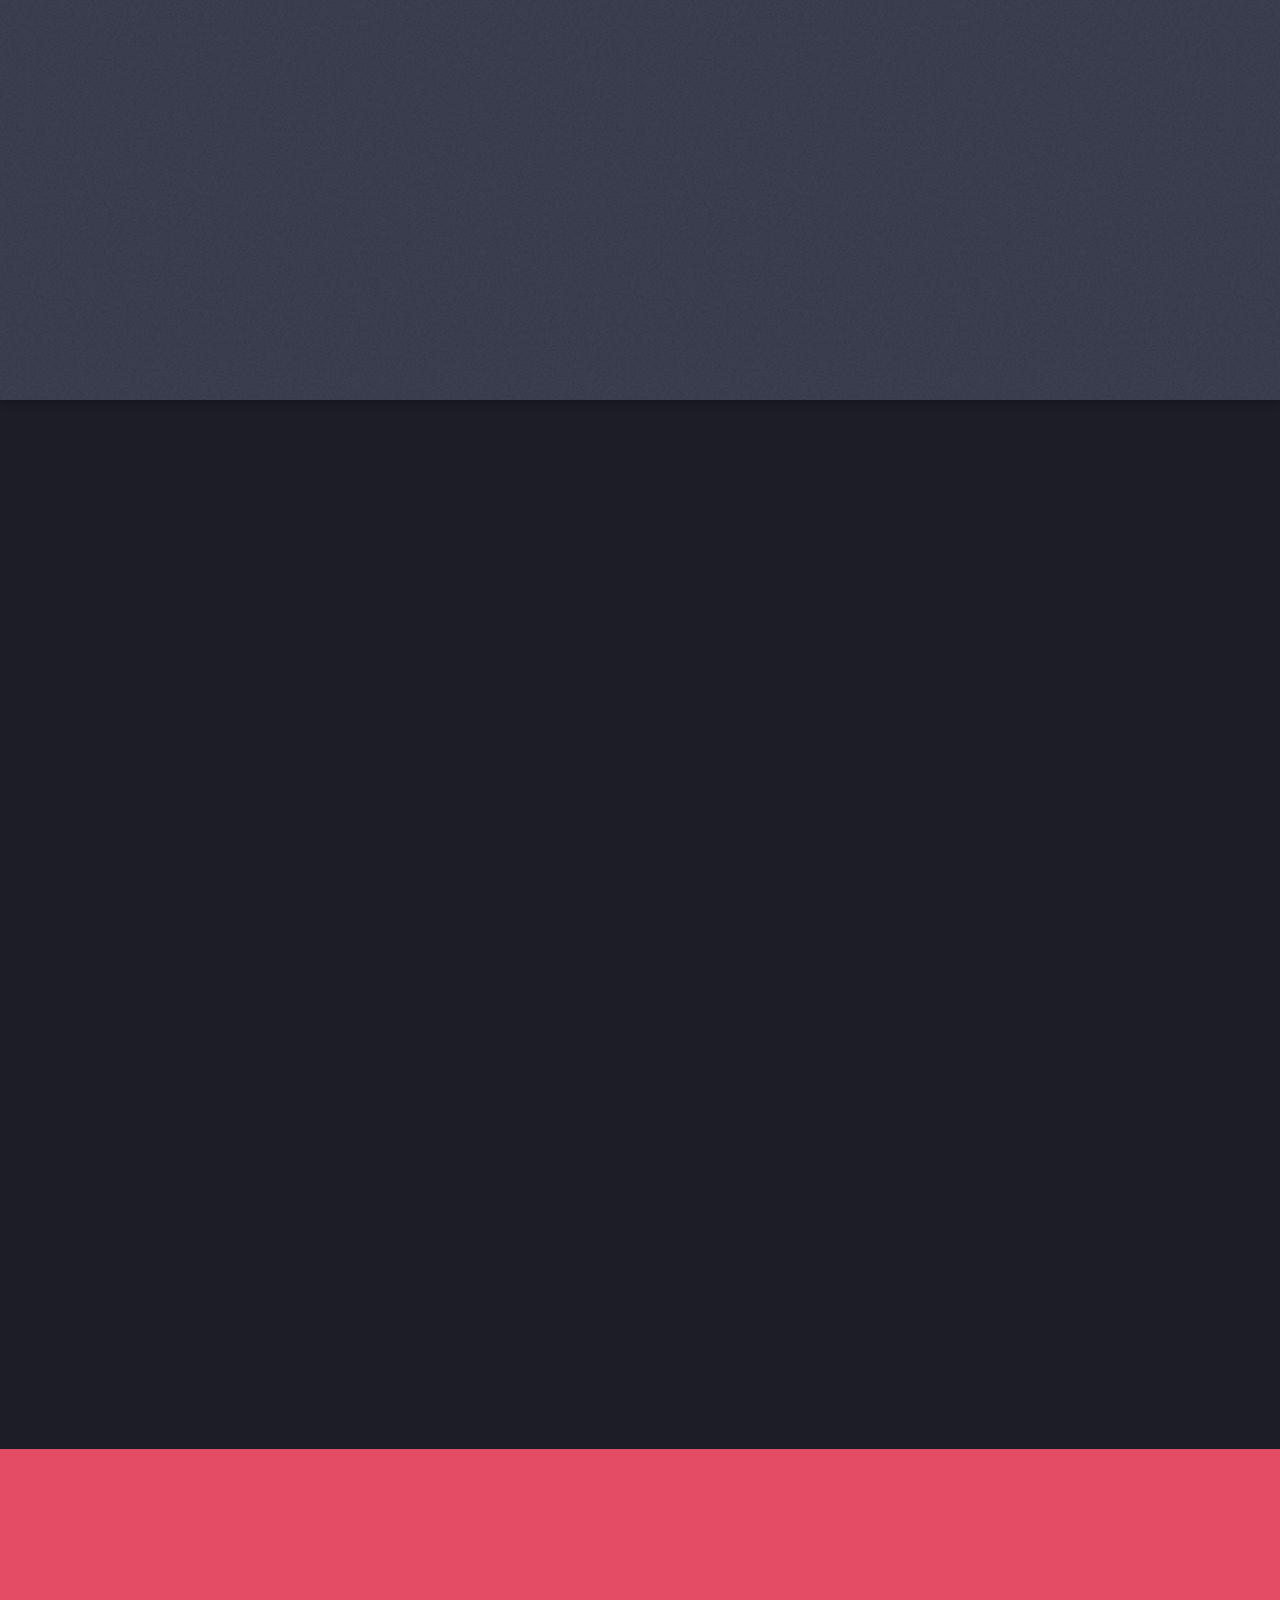
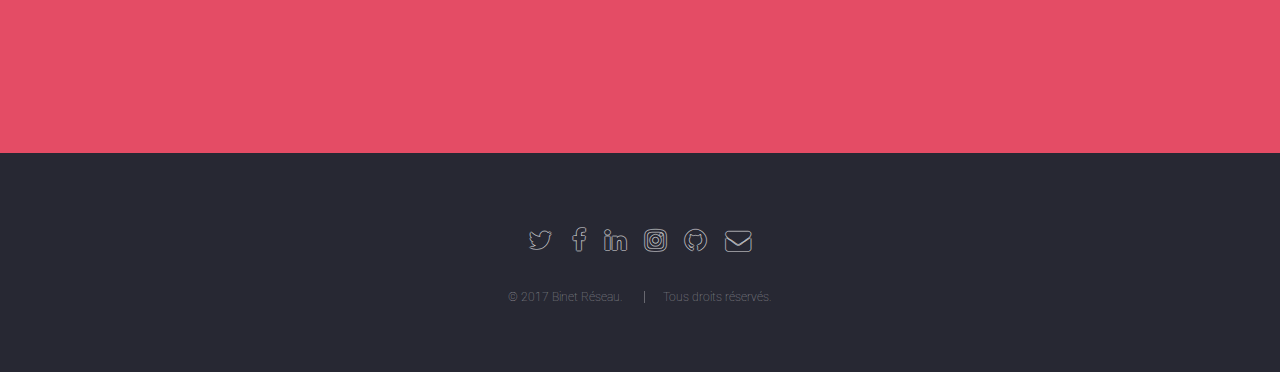
==== commit 1ee01083: "Création de l'espace X" ====
--- a/index.html
+++ b/index.html
@@ -23,12 +23,14 @@
 					<nav id="nav">
 						<ul>
 							<li><a href="index.html">Accueil</a></li>
+							<li><a href="etudiants.html">Espace X</a></li>
+							<li><a href="entreprises.html">Espace Pro</a></li>
 							<li>
-								<a href="#">Espace X</a>
+								<a href="#">Menu</a>
 								<ul>
 									<li><a href="left-sidebar.html">Left Sidebar</a></li>
 									<li><a href="right-sidebar.html">Right Sidebar</a></li>
-									<li><a href="no-sidebar.html">No Sidebar</a></li>
+									<li><a href="etudiants.html">No Sidebar</a></li>
 									<li>
 										<a href="#">Submenu</a>
 										<ul>
@@ -40,7 +42,7 @@
 									</li>
 								</ul>
 							</li>
-							<li><a href="elements.html">Espace entreprises</a></li>
+							<li><a href="elements.html">Éléments</a></li>
 							<!--
 							<li><a href="#" class="button special">Sign Up</a></li>
 							-->
@@ -56,7 +58,7 @@
 							<p>École polytechnique<br />
 							Depuis 1998</p>
 						</header>
-						<span class="image-logo image"><img src="images/pic01.png" alt="Logo BR" /></span>
+						<span class="no-background image"><img src="images/pic01.png" alt="Logo BR" /></span>
 					</div>
 					<a href="#one" class="goto-next scrolly">Next</a>
 				</section>
@@ -179,7 +181,7 @@
 							<div class="my_element">
 								<span class="partners"><img src="images/partners/ieeefrance.png" alt="IEEEFrance"></span>
 								<h3><a href="https://www.ieeefrance.org" alt="IEEEFrance" target="_blank">IEEE France</a></h3>
-								<p>L'<emph>Institute of Electrical and Electronics Engineers</emph> a pour objectifs de favoriser les contacts et les échanges entre ingénieurs électriciens et électroniciens dans les  domaines de l'IEEE.</p>
+								<p>L'<emph>Institute of Electrical and Electronics Engineers</emph>r a pour objectifs de favoriser les contacts et les échanges entre ingénieurs électriciens et électroniciens dans les  domaines de l'IEEE.</p>
 							</div>
 							<div class="my_element">
 								<span class="partners"><img src="images/partners/federez.png" alt="Federez"></span>
--- a/assets/css/main.css
+++ b/assets/css/main.css
@@ -2500,7 +2500,7 @@
 		overflow: hidden;
 	}
 
-		.image-logo:before {
+		.no-background:before{
 			background-image: none !important;
 		}
 
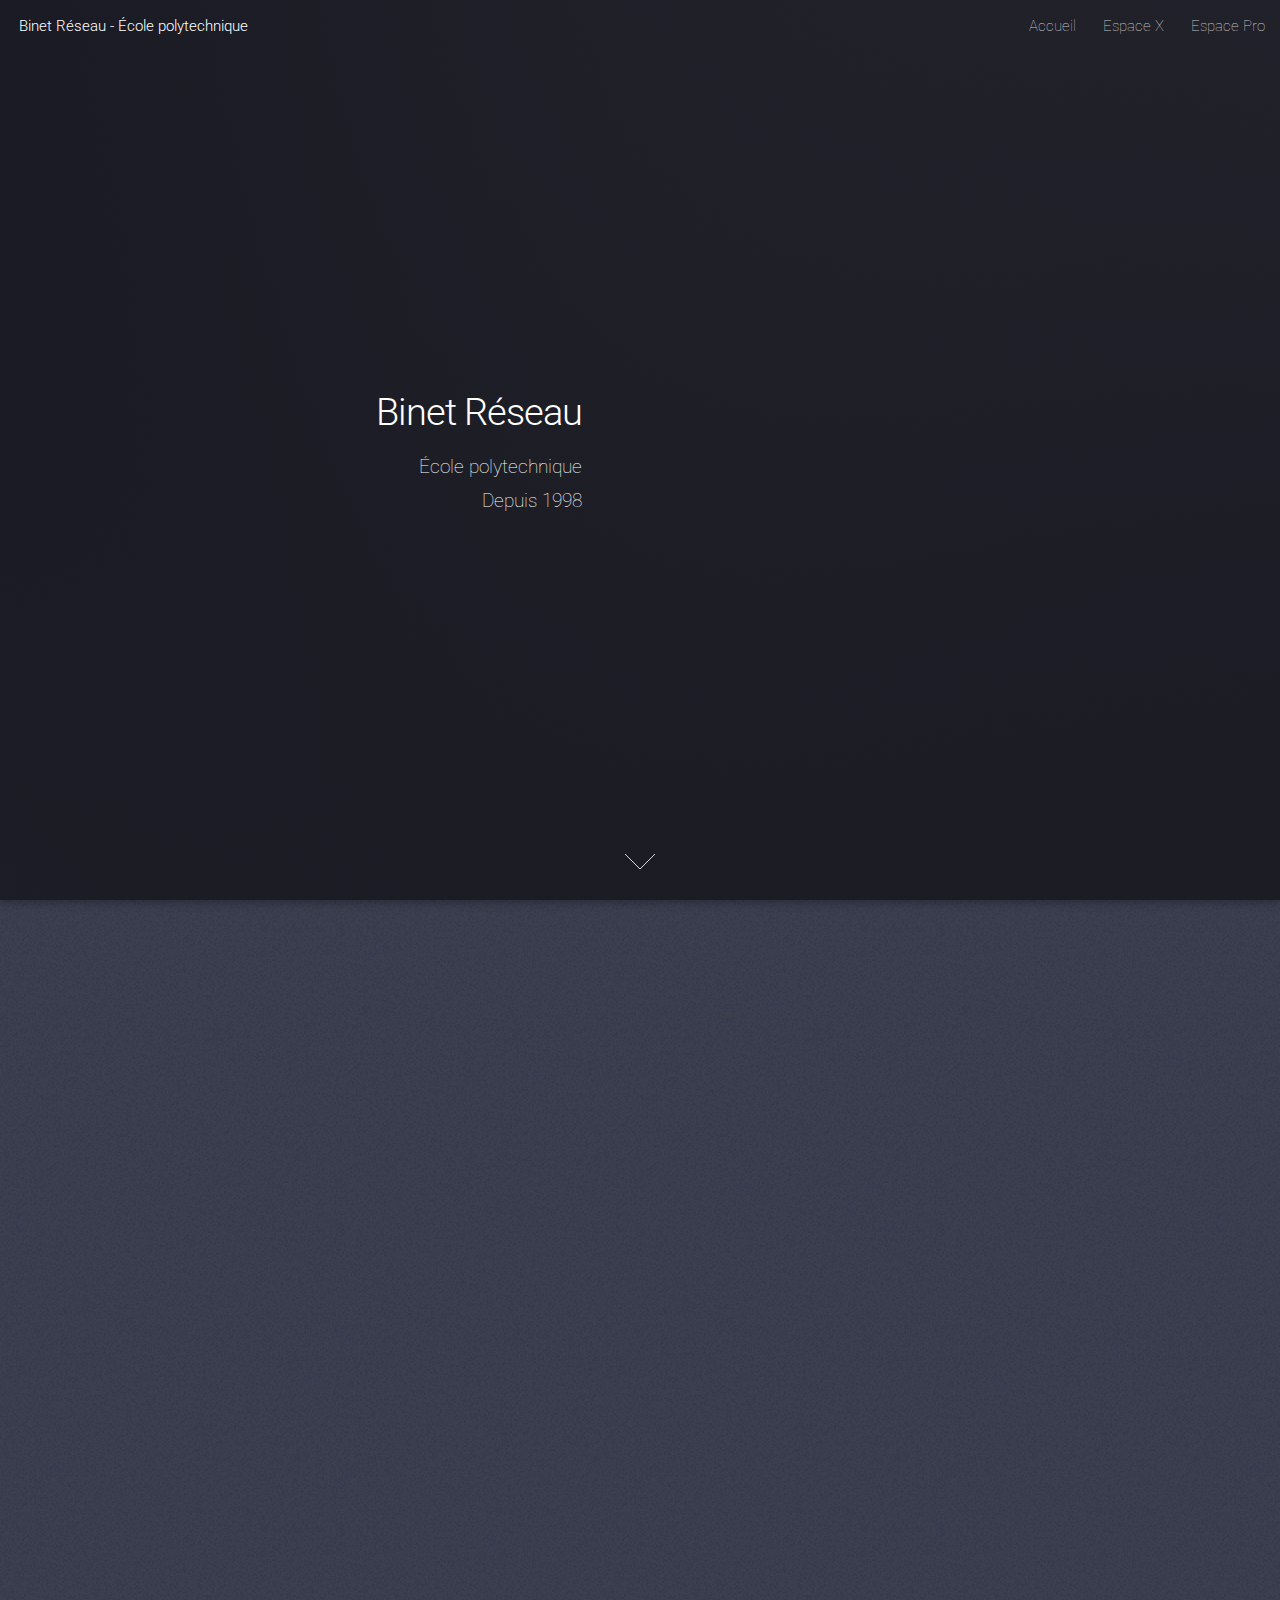
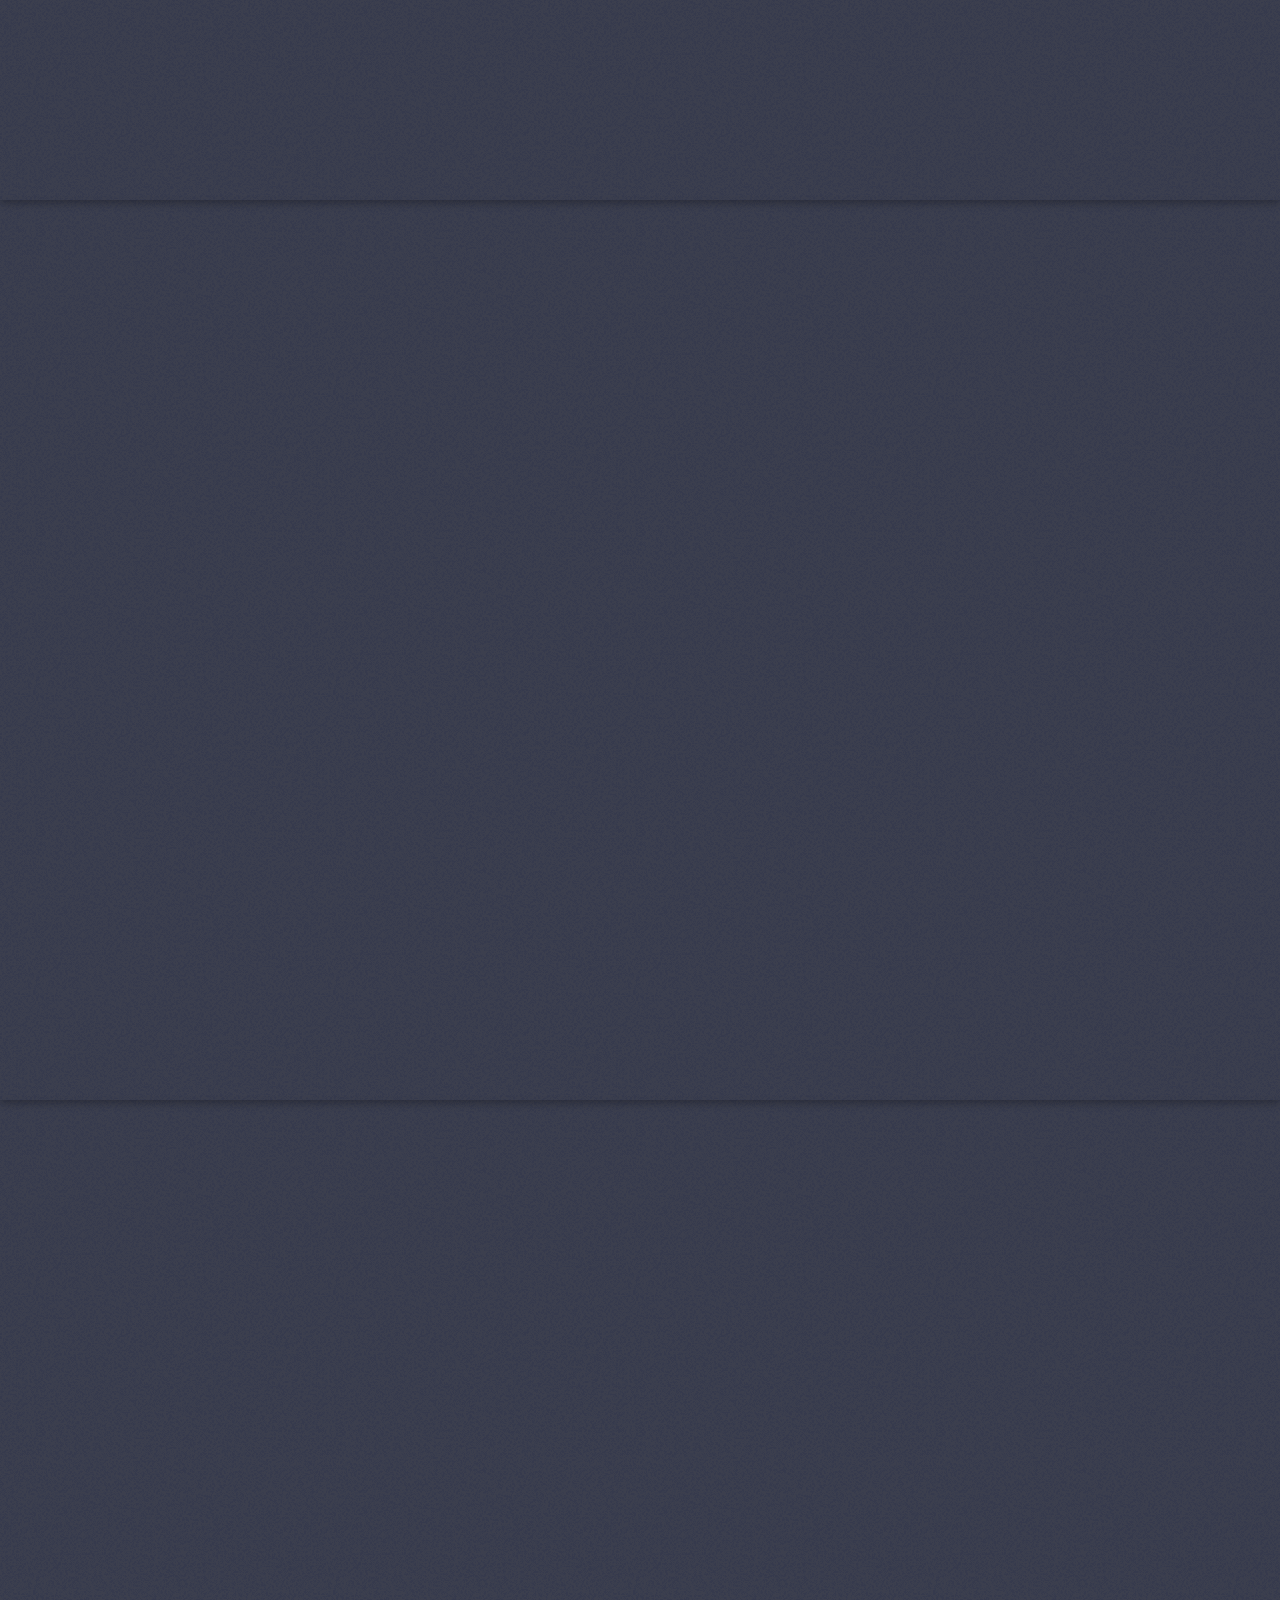
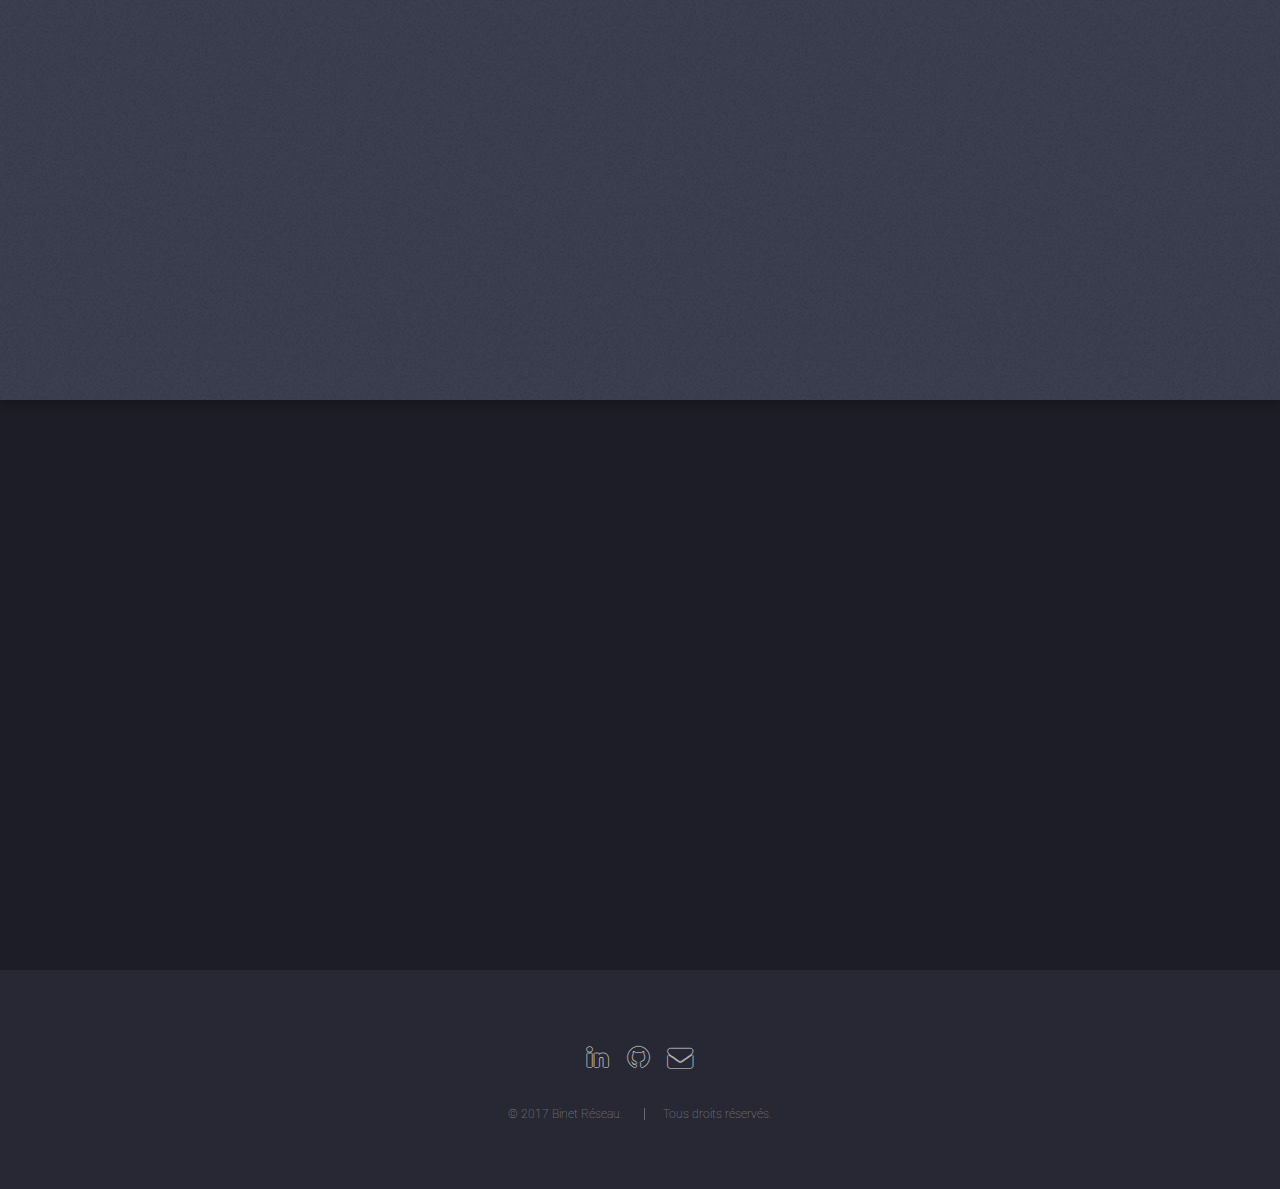
==== commit 94cff120: "Correction de l'affichage des partenaires" ====
--- a/index.html
+++ b/index.html
@@ -25,27 +25,6 @@
 							<li><a href="index.html">Accueil</a></li>
 							<li><a href="etudiants.html">Espace X</a></li>
 							<li><a href="entreprises.html">Espace Pro</a></li>
-							<li>
-								<a href="#">Menu</a>
-								<ul>
-									<li><a href="left-sidebar.html">Left Sidebar</a></li>
-									<li><a href="right-sidebar.html">Right Sidebar</a></li>
-									<li><a href="etudiants.html">No Sidebar</a></li>
-									<li>
-										<a href="#">Submenu</a>
-										<ul>
-											<li><a href="#">Option 1</a></li>
-											<li><a href="#">Option 2</a></li>
-											<li><a href="#">Option 3</a></li>
-											<li><a href="#">Option 4</a></li>
-										</ul>
-									</li>
-								</ul>
-							</li>
-							<li><a href="elements.html">Éléments</a></li>
-							<!--
-							<li><a href="#" class="button special">Sign Up</a></li>
-							-->
 						</ul>
 					</nav>
 				</header>
@@ -97,7 +76,7 @@
 						</header>
 						<p>Description</p>
 						<ul class="actions">
-							<li><a href="#" class="button">Espace Polytechniciens</a></li>
+							<li><a href="etudiants.html" class="button">Espace Polytechniciens</a></li>
 						</ul>
 					</div>
 					<a href="#three" class="goto-next scrolly">Next</a>
@@ -114,7 +93,7 @@
 						<p>Vous êtes une entreprises et vous souhaitez… ?
 						Contactez-nous !</p>
 						<ul class="actions">
-							<li><a href="#" class="button">Formulaire</a></li>
+							<li><a href="entreprises.html" class="button">Espace Entreprises</a></li>
 						</ul>
 					</div>
 					<a href="#four" class="goto-next scrolly">Next</a>
@@ -123,9 +102,34 @@
 			<!-- Four -->
 				<section id="four" class="wrapper style1 special fade-up">
 					<div class="container">
-							<h2>Nos partenaires</h2>
+						<h2>Nos partenaires</h2>
+
 						<header class="major">
-							<p class="subtitle">Startups et multinationales</p>
+							<p class="subtitle">Associations fédératrices</p>
+						</header>
+						<div class="my_container">
+							<div class="my_element">
+								<span class="partners"><img src="images/partners/ieeefrance.png" alt="IEEEFrance"></span>
+								<h3><a href="https://www.ieeefrance.org" alt="IEEEFrance" target="_blank">IEEE France</a></h3>
+								<p>L'<emph>Institute of Electrical and Electronics Engineers</emph>r a pour objectifs de favoriser les contacts et les échanges entre ingénieurs électriciens et électroniciens dans les  domaines de l'IEEE.</p>
+							</div>
+							<div class="my_element">
+								<span class="partners"><img src="images/partners/federez.png" alt="Federez"></span>
+								<h3><a href="https://federez.net" alt="Federez" target="_blank">Federez</a></h3>
+								<p>FedeRez est une fédération d'associations étudiantes qui vise à coordonner et promouvoir les échanges entre les associations d'informatique des grandes écoles et universités françaises.</p>
+							</div>
+							<div class="my_element">
+								<span class="partners"><img src="images/partners/rezosup.png" alt="RezoSup"></span>
+								<h3><a href="https://www.rezosup.net" alt="RezoSup" target="_blank">RezoSup</a></h3>
+								<p>RezoSup est le diminutif de Réseau de serveurs IRC d'établissements de l'enseignement supérieur. Il a été conçu et est géré par des étudiants bénévoles pour promouvoir la communication grâce à IRC.
+								</p>
+							</div>
+						</div>
+
+						<!-- Entreprises (masqué en attendant leur accord)
+
+						<header class="major">
+							<p class="subtitle">Entreprises</p>
 						</header>
 
 						<div class="my_container">
@@ -161,6 +165,8 @@
 								<p>Description</p>
 							</div>
 						</div>
+
+						-->
 
 						<!--
 						<footer class="major">
@@ -169,62 +175,22 @@
 							</ul>
 						</footer>
 						-->
-					</div>
-
-					<div class="container">
-						<header class="major">
-							<p class="subtitle">Associations fédératrices</p>
-						</header>
-
-
-						<div class="my_container">
-							<div class="my_element">
-								<span class="partners"><img src="images/partners/ieeefrance.png" alt="IEEEFrance"></span>
-								<h3><a href="https://www.ieeefrance.org" alt="IEEEFrance" target="_blank">IEEE France</a></h3>
-								<p>L'<emph>Institute of Electrical and Electronics Engineers</emph>r a pour objectifs de favoriser les contacts et les échanges entre ingénieurs électriciens et électroniciens dans les  domaines de l'IEEE.</p>
-							</div>
-							<div class="my_element">
-								<span class="partners"><img src="images/partners/federez.png" alt="Federez"></span>
-								<h3><a href="https://federez.net" alt="Federez" target="_blank">Federez</a></h3>
-								<p>FedeRez est une fédération d'associations étudiantes qui vise à coordonner et promouvoir les échanges entre les associations d'informatique des grandes écoles et universités françaises.</p>
-							</div>
-							<div class="my_element">
-								<span class="partners"><img src="images/partners/rezosup.png" alt="RezoSup"></span>
-								<h3><a href="https://www.rezosup.net" alt="RezoSup" target="_blank">RezoSup</a></h3>
-								<p>RezoSup est le diminutif de Réseau de serveurs IRC d'établissements de l'enseignement supérieur. Il a été conçu et est géré par des étudiants bénévoles pour promouvoir la communication grâce à IRC.
-								</p>
-							</div>
-						</div>
-
-					</div>
-
-				</section>
-
-			<!-- Five -->
-				<section id="five" class="wrapper style2 special fade">
-					<div class="container">
-						<header>
-							<h2>Abonnez-vous !</h2>
-							<p>Recevez notre newsletter avec toutes les nouveautés liées au Binet Réseau</p>
-						</header>
-						<form method="post" action="#" class="container 50%">
-							<div class="row uniform 50%">
-								<div class="8u 12u$(xsmall)"><input type="email" name="email" id="email" placeholder="Votre adresse mail" /></div>
-								<div class="4u$ 12u$(xsmall)"><input type="submit" value="Envoyer" class="fit special" /></div>
-							</div>
-						</form>
-					</div>
+
+					</div>
+
 				</section>
 
 			<!-- Footer -->
 				<footer id="footer">
 					<ul class="icons">
+						<!--
 						<li><a href="#" class="icon alt fa-twitter"><span class="label">Twitter</span></a></li>
 						<li><a href="#" class="icon alt fa-facebook"><span class="label">Facebook</span></a></li>
-						<li><a href="#" class="icon alt fa-linkedin"><span class="label">LinkedIn</span></a></li>
 						<li><a href="#" class="icon alt fa-instagram"><span class="label">Instagram</span></a></li>
-						<li><a href="#" class="icon alt fa-github"><span class="label">GitHub</span></a></li>
-						<li><a href="#" class="icon alt fa-envelope"><span class="label">Email</span></a></li>
+						-->
+						<li><a href="https://www.linkedin.com/company/11089000/" target="_blank" class="icon alt fa-linkedin"><span class="label">LinkedIn</span></a></li>
+						<li><a href="https://github.com/BinetReseau" target="_blank" class="icon alt fa-github"><span class="label">GitHub</span></a></li>
+						<li><a href="mailto:br@eleves.polytechnique.fr" class="icon alt fa-envelope"><span class="label">Email</span></a></li>
 					</ul>
 					<ul class="copyright">
 						<li>&copy; 2017 Binet Réseau.</li>
